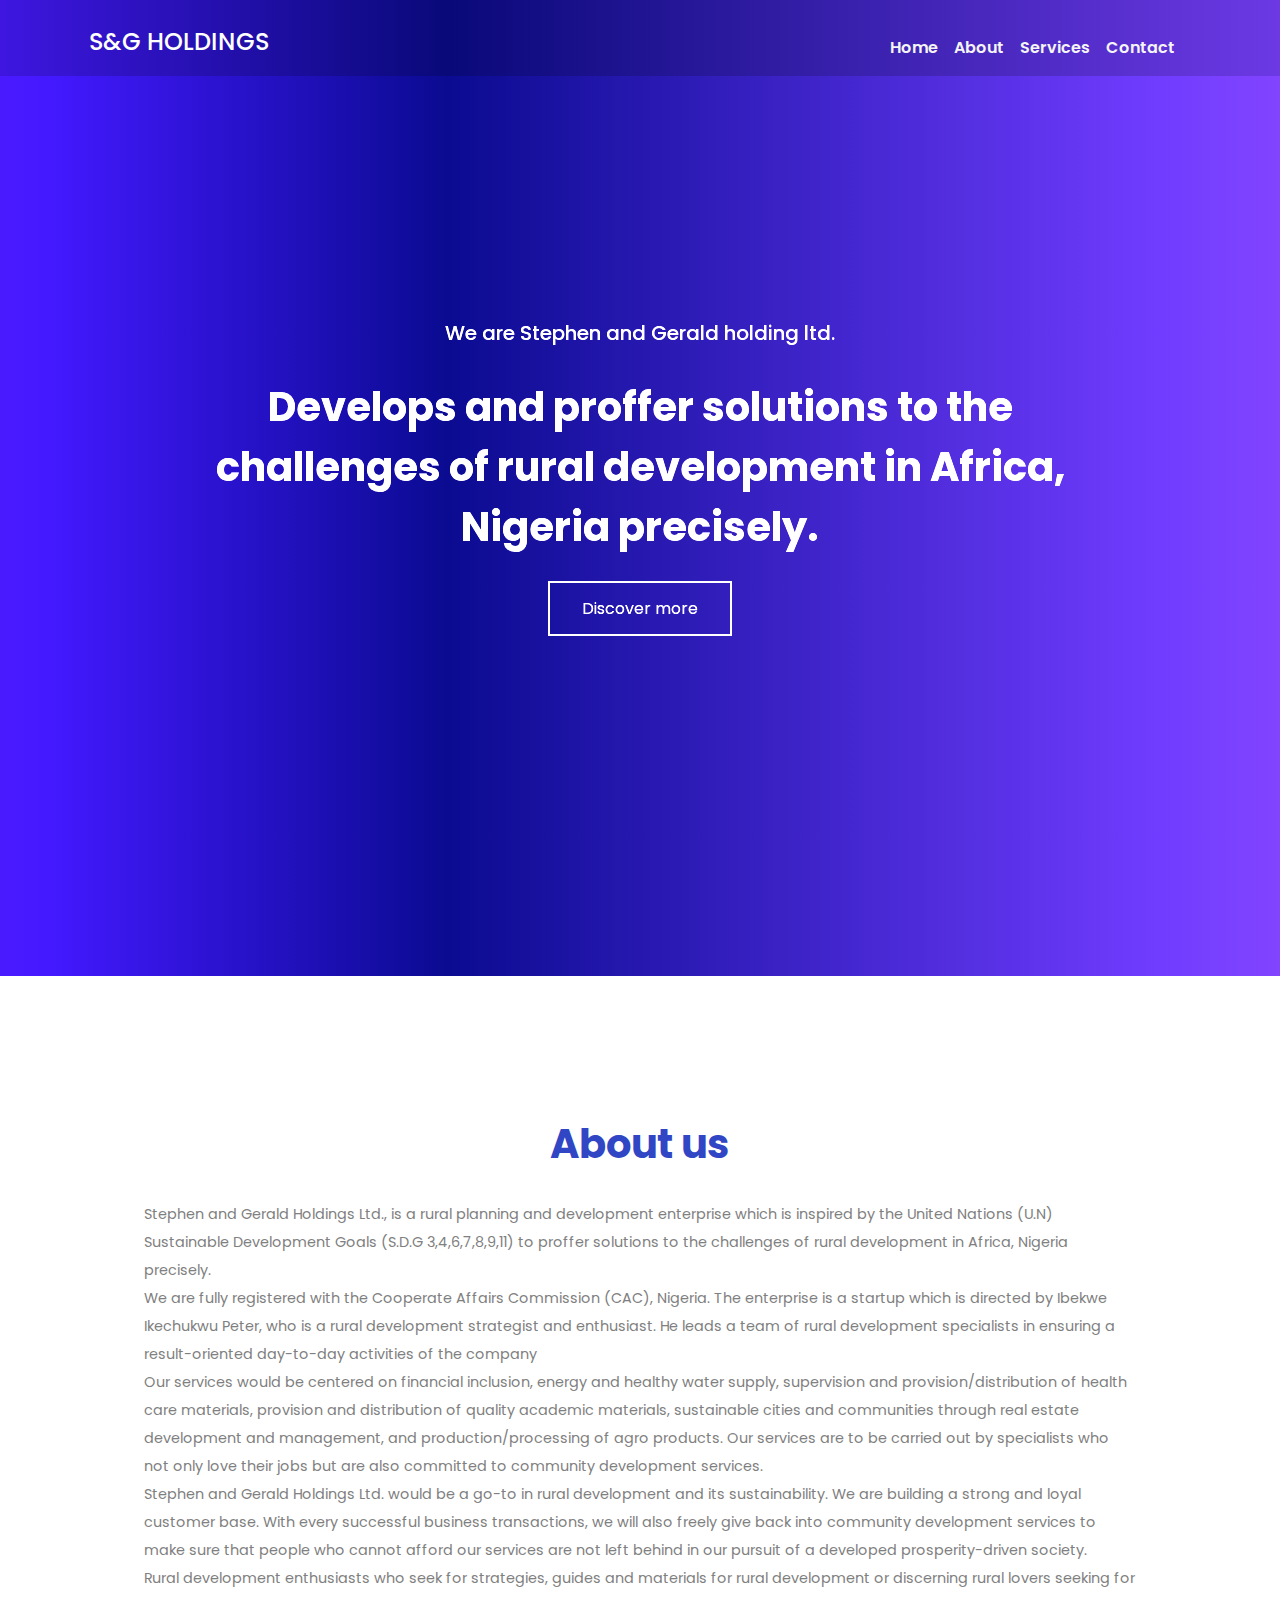
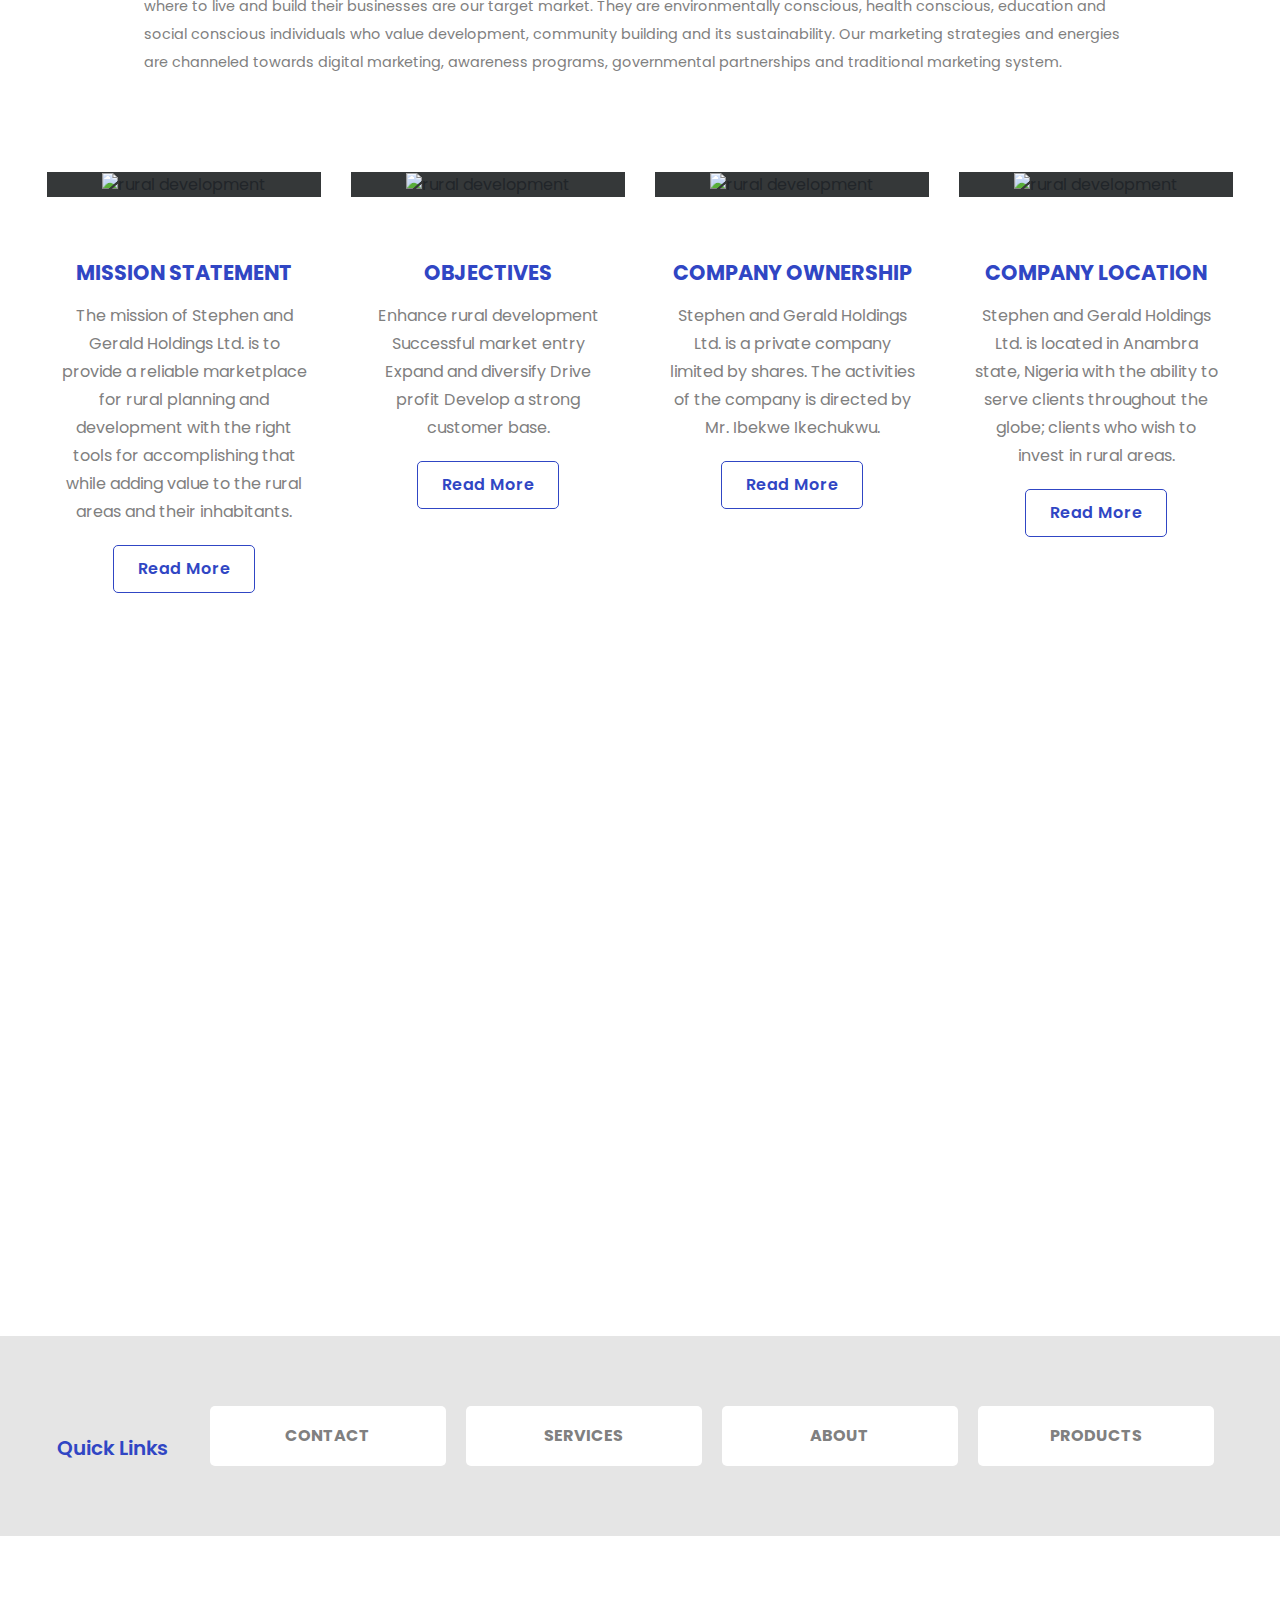
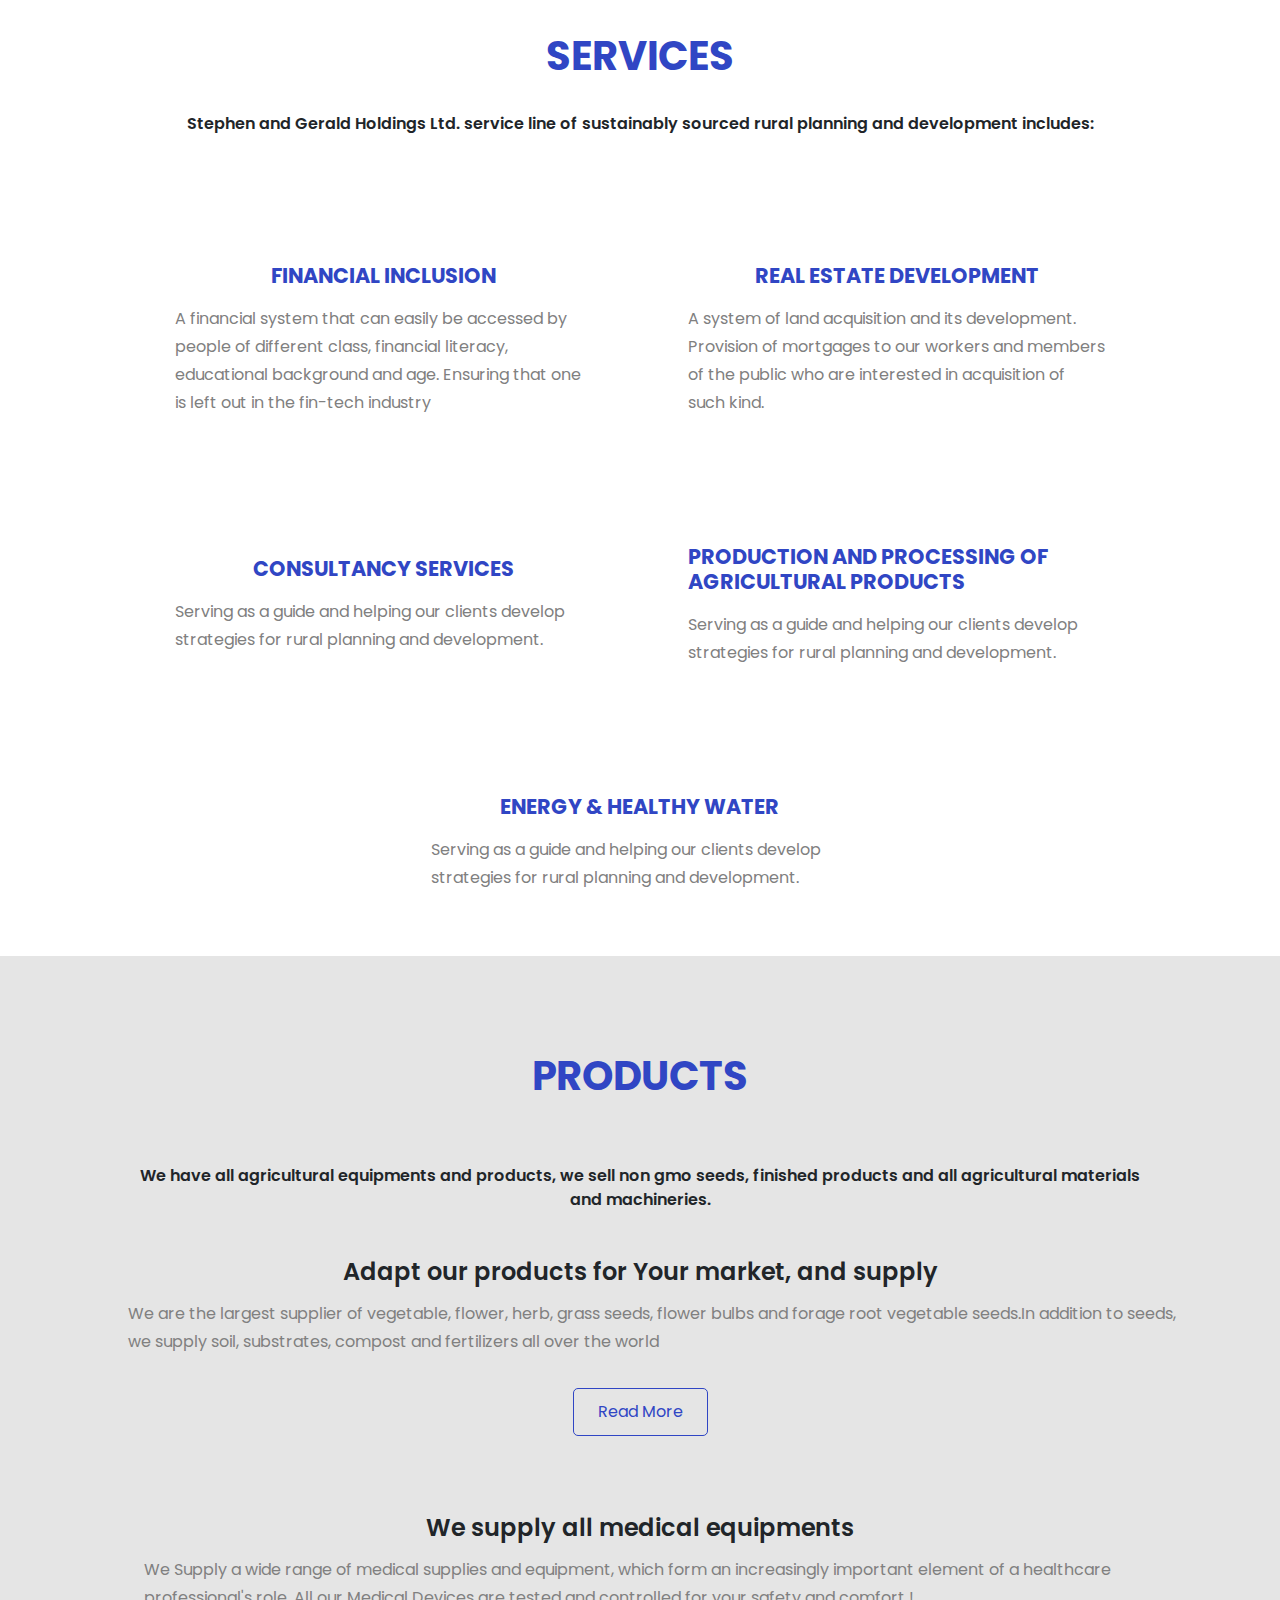
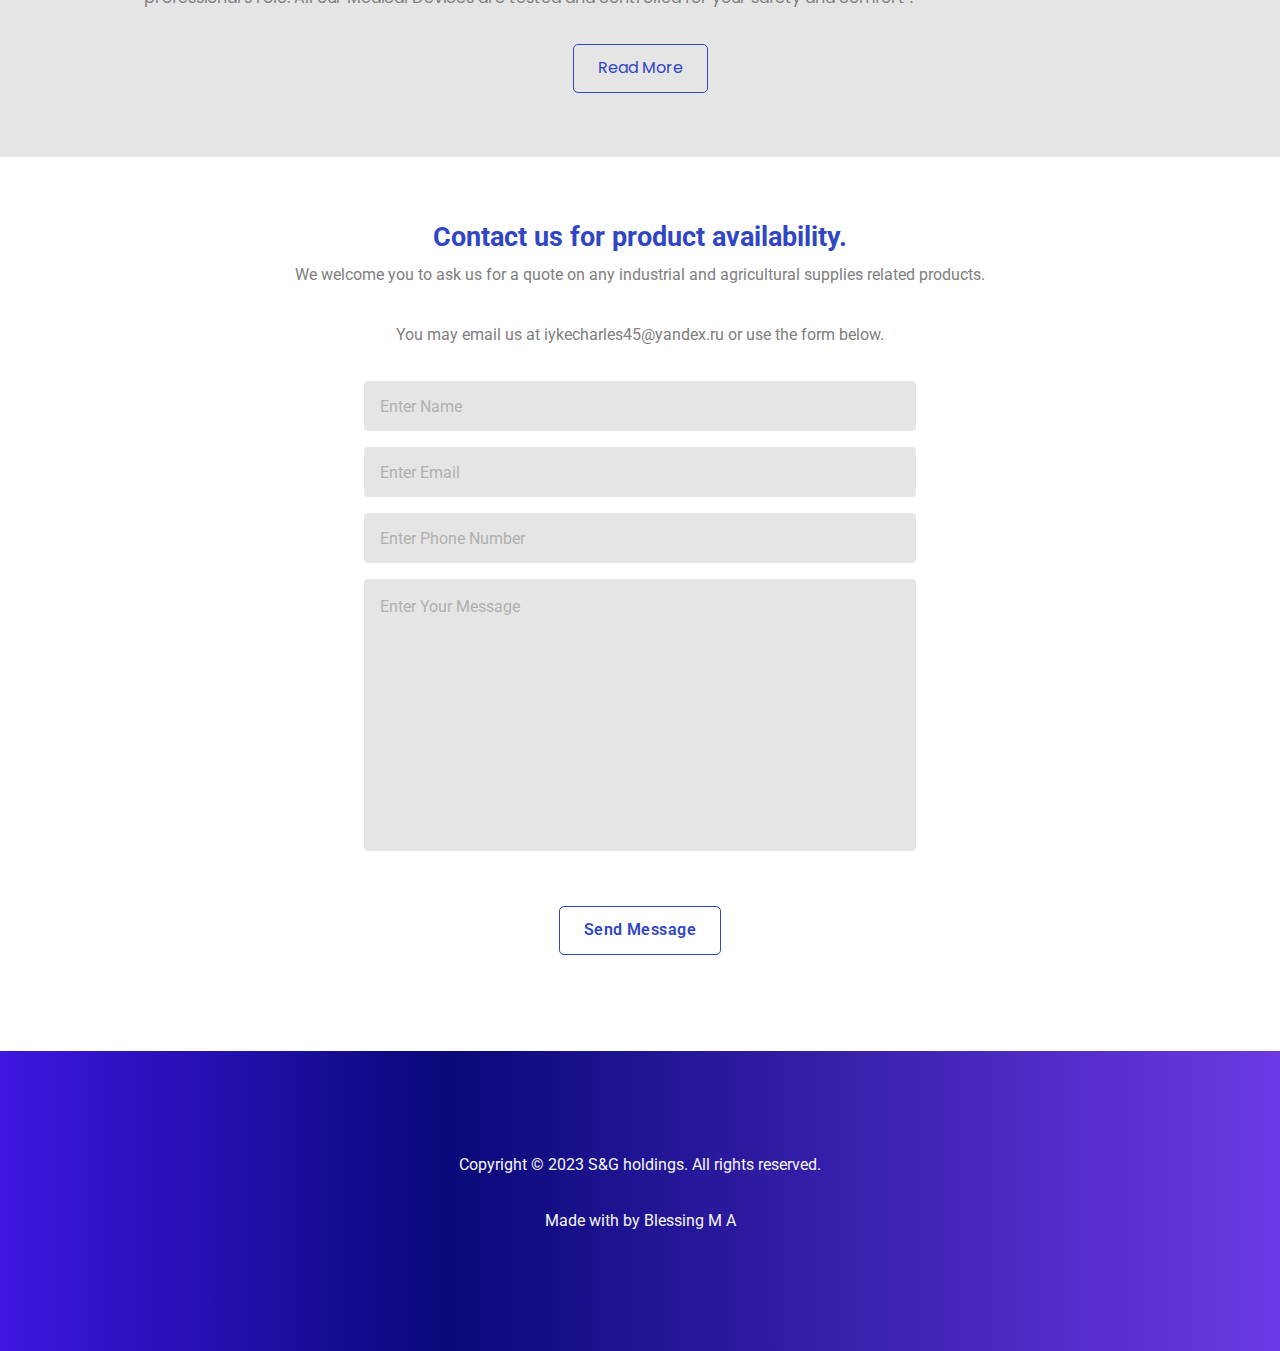
==== index.html @ 004194d7 "Initial commit" ====
<!DOCTYPE html>
<html lang="en">
<head>
    <meta charset="UTF-8">
    <meta name="viewport" content="width=device-width, initial-scale=1.0">
    <title>RONGCHUANG</title>
    <link rel="stylesheet" href="style.css">
    <link rel="preconnect" href="https://fonts.googleapis.com" />
  <link rel="preconnect" href="https://fonts.gstatic.com" crossorigin />
  <link
    href="https://fonts.googleapis.com/css2?family=Noto+Sans+Lao&family=Poppins:wght@100;200;400;600;700&family=Roboto:wght@100&family=Satisfy&display=swap"
    rel="stylesheet"
  />
    <link
    rel="stylesheet"
    href="https://cdnjs.cloudflare.com/ajax/libs/font-awesome/6.4.0/css/all.min.css"
    integrity="sha512-iecdLmaskl7CVkqkXNQ/ZH/XLlvWZOJyj7Yy7tcenmpD1ypASozpmT/E0iPtmFIB46ZmdtAc9eNBvH0H/ZpiBw=="
    crossorigin="anonymous"
    referrerpolicy="no-referrer"
  />
 
  <link rel="stylesheet" href="https://cdn.jsdelivr.net/npm/bootstrap@4.0.0/dist/css/bootstrap.min.css" integrity="sha384-Gn5384xqQ1aoWXA+058RXPxPg6fy4IWvTNh0E263XmFcJlSAwiGgFAW/dAiS6JXm" crossorigin="anonymous">
  
</head>
<body>
    <section>
    <header>
        <nav class="nav-section">
            <div class="bar-div">
                <i class="fa-solid fa-bars navbar-icon"></i>
              </div>
      
              <div class="links-container">
                <div class="close-icon">
                  <i class="fa-solid fa-xmark"></i>
                </div>
                <div class="logo-container">
                    <div class="logo"><h4>S&G HOLDINGS</h4></div>
                    <ul class="nav-info">
                      <li><a href="index.html">Home</a></li>
                      <li><a href="#about">About</a></li>
                      <li><a href="#services">Services</a></li>
                      <li><a href="#contact">Contact</a></li>
                    </ul>
  
                  </div>
              </div>
        </nav>
    </header>
    

   

    <main id="top">
        <!-- <section class="hero">
            <div class="slider-container">
                <div class="img-container">
                    <img src="https://images.pexels.com/photos/2041627/pexels-photo-2041627.jpeg?auto=compress&cs=tinysrgb&w=800" alt="" class="img">
                    <img src="https://images.pexels.com/photos/374598/pexels-photo-374598.jpeg?auto=compress&cs=tinysrgb&w=800" alt="" class="img">
                    <img src="https://images.pexels.com/photos/1181562/pexels-photo-1181562.jpeg?auto=compress&cs=tinysrgb&w=800" alt="" class="img">
                </div>
            </div> -->

        <!-- </section> -->

        

       

      <div class="hero">
        <div class="carousel-caption d-md-block test-caption">
            <h5 class="more-details-one">We are Stephen and Gerald holding ltd.</h5>
            <p class="more-details">Develops and proffer solutions to the challenges of rural development in Africa, Nigeria precisely.</p>
            <a href="#about" class="discover-btn">Discover more</a>
          </div>
        


        <div id="carouselExampleSlidesOnly" class="carousel slide " data-ride="carousel">
            <div class="carousel-inner">
              <div class="carousel-item  carousel-image bg-img-1  active">
                
                <!-- <img class="d-block w-100" src="https://images.pexels.com/photos/2041627/pexels-photo-2041627.jpeg?auto=compress&cs=tinysrgb&w=800" alt="First slide"> -->
              </div>
              <div class="carousel-item    carousel-image bg-img-2 ">
                
                <!-- <img class="d-block w-100" src="https://images.pexels.com/photos/374598/pexels-photo-374598.jpeg?auto=compress&cs=tinysrgb&w=800" alt="Second slide"> -->
              </div>
              <div class="carousel-item  carousel-image bg-img-3 ">
                
                <!-- <img class="d-block w-100" src="https://images.pexels.com/photos/1181562/pexels-photo-1181562.jpeg?auto=compress&cs=tinysrgb&w=800" alt="Third slide"> -->
              </div>
              <div class="carousel-item  carousel-image bg-img-4 ">
               
                <!-- <img class="d-block w-100" src="https://images.pexels.com/photos/1181562/pexels-photo-1181562.jpeg?auto=compress&cs=tinysrgb&w=800" alt="Third slide"> -->
              </div>
            </div>
          </div>

        </div>
        

        
         
    </main>
    <section id="about" class="about-section">
        <h3>About us</h3>
        <p>Stephen and Gerald Holdings Ltd., is a rural planning and development
            enterprise which is inspired by the United Nations (U.N) Sustainable
            Development Goals (S.D.G 3,4,6,7,8,9,11) to proffer solutions to the
            challenges of rural development in Africa, Nigeria precisely.
            </p>
            <p>We are fully registered with the Cooperate Affairs Commission (CAC), Nigeria.
                The enterprise is a startup which is directed by Ibekwe Ikechukwu Peter, who is
                a rural development strategist and enthusiast. He leads a team of rural
                development specialists in ensuring a result-oriented day-to-day activities of the
                company</p>
                <p>Our services would be centered on financial inclusion, energy and healthy water
                    supply, supervision and provision/distribution of health care materials, provision
                    and distribution of quality academic materials, sustainable cities and
                    communities through real estate development and management, and
                    production/processing of agro products. Our services are to be carried out by
                    specialists who not only love their jobs but are also committed to community
                    development services.
                    </p>
                    <p>Stephen and Gerald Holdings Ltd. would be a go-to in rural development and its
                        sustainability. We are building a strong and loyal customer base. With every
                        successful business transactions, we will also freely give back into community
                        development services to make sure that people who cannot afford our services
                        are not left behind in our pursuit of a developed prosperity-driven society.</p>
                    
                    <p>Rural development enthusiasts who seek for strategies, guides
                        and materials for rural development or discerning rural lovers
                        seeking for where to live and build their businesses are our target
                        market. They are environmentally conscious, health conscious,
                        education and social conscious individuals who value
                        development, community building and its sustainability. Our
                        marketing strategies and energies are channeled towards digital
                        marketing, awareness programs, governmental partnerships and
                        traditional marketing system.</p>

    </section>
    <section class="company-overview">
        <div class="view1">
           <div class="companyoview-img-div">
            <img src="https://images.pexels.com/photos/8084709/pexels-photo-8084709.jpeg?auto=compress&cs=tinysrgb&w=800" alt="rural development" class="view1-img">
           </div>
           <div class="companyoview-info-div">
            <h3>Mission Statement</h3>
            <p>The mission of Stephen
                and Gerald Holdings Ltd. is
                to provide a reliable
                marketplace for rural
                planning and development
                with the right tools for
                accomplishing that while
                adding value to the rural
                areas and their inhabitants.</p>
            <a href="" class="view1-btn">read more</a>
           </div>
        </div>
        <div class="view1">
            <div class="companyoview-img-div">
            <img src="https://images.pexels.com/photos/4552407/pexels-photo-4552407.jpeg?auto=compress&cs=tinysrgb&w=800" alt="rural development" class="view1-img">
           </div>

        <div class="companyoview-info-div">
            <h3>Objectives
            </h3>
            <p>Enhance rural
                development
             Successful market
                entry
            Expand and
                diversify
                Drive profit
                Develop a strong
                customer base.</p>
            <a href="" class="view1-btn">read more</a>
        </div>
    </div>
        <div class="view1">
            <div class="companyoview-img-div">
            <img src="https://images.pexels.com/photos/7873553/pexels-photo-7873553.jpeg?auto=compress&cs=tinysrgb&w=800" alt="rural development" class="view1-img">
        </div>
        
        <div class="companyoview-info-div">
            <h3>Company Ownership</h3>
            <p>Stephen and Gerald
                Holdings Ltd. is a
                private company
                limited by shares.
                The activities of the
                company is directed
                by Mr. Ibekwe
                Ikechukwu.</p>
            <a href="" class="view1-btn">read more</a>
        </div>
    </div>
        <div class="view1">
            <div class="companyoview-img-div">
            <img src="https://images.pexels.com/photos/9754753/pexels-photo-9754753.jpeg?auto=compress&cs=tinysrgb&w=800" alt="rural development" class="view1-img">
        </div>
        <div class="companyoview-info-div">
            <h3>Company Location</h3>
            <p>Stephen and Gerald
                Holdings Ltd. is
                located in Anambra
                state, Nigeria with
                the ability to serve
                clients throughout
                the globe; clients
                who wish to invest in
                rural areas.</p>
            <a href="" class="view1-btn">read more</a>
        </div>
        </div>
        
    </section>
    <section class="quicklink-link">
        <h5>quick links</h5>
        <div class="quicklinks-container">
            <div class="quick-div">
                <a href="#contact">contact</a>

            </div>
            <div class="quick-div">
                <a href="#services">services</a>

            </div>
            <div class="quick-div">
                <a href="#about">about</a>

            </div>
            <div class="quick-div">
                <a href="#product">products</a>

            </div>
            
           

        </div>

    </section>
    <section class="services" id="services">
        <h3>services</h3>
        <p class="service-desc">Stephen and Gerald Holdings Ltd. service line of sustainably sourced rural planning and development
            includes:</p>
            <div class="services-container">
                <div class="sercice-one">
                    <i class="fa-solid fa-coins service-img"></i>
                    <img src="" alt="">
                    <h4>Financial Inclusion</h4>
                    <p>A financial system that can easily be
                        accessed by people of different class,
                        financial literacy, educational
                        background and age. Ensuring that
                        one is left out in the fin-tech industry</p>
                </div>
                <div class="sercice-one">
                    <i class="fa-solid fa-house service-img"></i>
                    <img src="" alt="">
                    <h4>Real Estate Development</h4>
                    <p>A system of land acquisition and its
                        development. Provision of mortgages
                        to our workers and members of the
                        public who are interested in acquisition
                        of such kind.</p>
                </div>
                <div class="sercice-one">
                    <img src="" alt="">
                    <i class="fa-solid fa-people-group service-img"></i>
                    <h4>Consultancy Services</h4>
                    <p>Serving as a guide and helping our
                        clients develop strategies for rural
                        planning and development.</p>
                </div>
                <div class="sercice-one">
                    <img src="" alt="">
                    <i class="fa-solid fa-wheat-awn service-img"></i>
                    <h4 class="sercice-one-h4">Production and Processing of Agricultural products</h4>
                    <p>Serving as a guide and helping our
                        clients develop strategies for rural
                        planning and development.</p>
                        
                </div>
                <div class="sercice-one">
                    <img src="" alt="">
                    <i class="fa-solid fa-droplet service-img"></i>
                    
                    <h4>Energy & Healthy water</h4>
                    <p>Serving as a guide and helping our
                        clients develop strategies for rural
                        planning and development.</p>
                        
                </div>
            </div>

    </section>
    <section class="product" id="product">
        <h3>products</h3>
        <p class="product-desc">We have all agricultural equipments and products, we sell non gmo seeds, finished products and all agricultural materials and machineries.</p>
        <div class="product-info">
            <img src="https://images.pexels.com/photos/2733918/pexels-photo-2733918.jpeg?auto=compress&cs=tinysrgb&w=800" alt="">
            <div class="info-details">
                <h4>Adapt our products for Your market, and supply</h4>
            <p>We are the largest supplier of vegetable, flower, herb, grass seeds, flower bulbs and forage root vegetable seeds.In addition to seeds, we supply soil, substrates, compost and fertilizers all over the world</p>
            
            <a href="show-product.html" class="product-btn">read more</a>
            
            
            </div>
        </div>

        <div class="medical-container">
            <img src="https://images.pexels.com/photos/287237/pexels-photo-287237.jpeg?auto=compress&cs=tinysrgb&w=800" alt="" class="">

            <div class="medical-info">
                <h4>We supply all medical equipments</h4>
                <p >We Supply a wide range of medical supplies and equipment, which form an increasingly important element of a healthcare professional's role. All our Medical Devices are tested and controlled for your safety and comfort !</p>
              
                <a href="medical-product.html" class="medical-btn">read more</a>

            </div>
        </div>

    </section>

    <section id="contact">
        
        <div class="order-form" >
         <form action="">
             <h4> Contact us for product availability.</h4>
             <p>We welcome you to ask us for a quote on any industrial and agricultural supplies related products. 
             </p>
             <p>You may email us at iykecharles45@yandex.ru or use the form below.</p>
            <div class="name input">
             
             <input type="text" placeholder="enter name">
            </div>
            <div class="email input">
          
             <input type="email" placeholder="enter email">
            </div>
            <div class="phone input">
            
             <input type="number" placeholder="enter phone number">
            </div>
            <div class="comment input">
             
             <textarea name="messgae" id="textarea" cols="30" rows="10" placeholder="enter your message"></textarea>
            </div>
            <button class="contactform-btn">send message</button>
         </form>
 
     
        </div>
     </section>
     <section class="footer">
        <p class="Copyright">Copyright &copy; 2023 S&G holdings. All rights reserved.</p>
        <p>Made with <span><i class="fa-solid fa-heart heart"></i></span> by Blessing M A</p>
       
        <div class="footer-div">
            
            
            <a href="#top"><i class="fa-solid fa-circle-arrow-up arrow"></i></a>
        </div>

     </section>

    </section>
   

    <script src="https://code.jquery.com/jquery-3.2.1.slim.min.js" integrity="sha384-KJ3o2DKtIkvYIK3UENzmM7KCkRr/rE9/Qpg6aAZGJwFDMVNA/GpGFF93hXpG5KkN" crossorigin="anonymous"></script>
   
    <script src="https://cdn.jsdelivr.net/npm/bootstrap@4.0.0/dist/js/bootstrap.min.js" integrity="sha384-JZR6Spejh4U02d8jOt6vLEHfe/JQGiRRSQQxSfFWpi1MquVdAyjUar5+76PVCmYl" crossorigin="anonymous"></script>
    <script src="index.js"></script>

    
</body>
</html>
---- style.css ----
*{
    margin: 0;
    scroll-behavior: smooth;
}
body{
    font-family: Impact, Haettenschweiler, 'Arial Narrow Bold', sans-serif;
    font-family: 'Times New Roman', Times, serif;
    font-family:Poppins, sans-serif;
    color: rgb(62, 22, 224)
}
header{
    background-color: #353839	;
    background-color: #7C3030;
   
    background: linear-gradient(90deg, rgba(48, 10, 9) 0%, rgb(124, 48, 48) 35%, rgb(235, 68, 68) 100%);
    background: linear-gradient(90deg, rgb(62, 22, 224) 0%, rgba(9,9,121,1) 35%, rgb(45, 61, 210) 100%);
    background: linear-gradient(90deg, rgb(62, 22, 224) 0%, rgba(9,9,121,1) 35%, rgb(108, 57, 228) 100%);
    
  padding: 38px 25px;
  box-shadow: 2px 4px 4px rgba(0,0,0,.3);

  
    
    
  
 
  
    
    
}
.nav-section{
   
}

ul li{
    list-style-type: none;
    margin-bottom: 1rem;

  
}
ul:hover{
   

}
ul li a{
    color: whitesmoke;
    margin-bottom: 1rem;
    text-decoration: none;
    z-index: -1;
    text-decoration: none;
    

}
ul li a:hover{
   
    text-decoration: none;
    

}

ul li:hover {
   
    text-decoration: none;
   
    
}
.links-container {
    position: fixed;
    top: -100%;
    color: #fff;
    padding: 5rem 0;
    font-weight: 600;
    font-size: 32px;
    line-height: 44px;
    text-transform: capitalize;
    font-family: poppins, sans-serif;
    transition: all 0.7s ease-out;
   

  }
  
  .links-container.active {
    height: 100vh;
    top: 0;
    left: 0;
    width: 100vw;
    overflow: hidden;
    display: block;
    z-index: 1;
    background: linear-gradient(90deg, rgb(62, 22, 224) 0%, rgba(9,9,121,1) 35%, rgb(108, 57, 228) 100%);

  
   
  }
  .close-icon {
    position: absolute;
    top: 3%;
    right: 10%;
  }
  .bar-div{
    color: rgb(218, 204, 204);
    font-size: 1.5rem;
  }
/* end of nav section styling */


  /* beginning of hero section styling */

  /* .hero {
    position: relative;
    padding: 0 1rem 5rem;
    background-color: #d3d3d3;
    background-color: #7C3030;
    background: rgb(2,0,36);
background: linear-gradient(90deg, rgba(124, 48, 48) 0%, rgb(48, 10, 9) 35%, rgb(170, 87, 87) 100%);
background: linear-gradient(90deg, rgba(48, 10, 9) 0%, rgb(124, 48, 48) 35%, rgb(235, 68, 68) 100%);
filter: brightness(120%);

    

    height: 600px;
  } */
  
  /* .hero::before {
    content: '';
    position: absolute;
    top: 0;
    right: 0;
    bottom: 0;
    left: 0;
    background: url('https://images.pexels.com/photos/2041627/pexels-photo-2041627.jpeg?auto=compress&cs=tinysrgb&w=800') no-repeat;
    background-size: cover;
    opacity: 0.2;
    filter: brightness(120%);
  } */

  .hero {
    position: relative;
    background: linear-gradient(90deg, rgba(48, 10, 9) 0%, rgb(124, 48, 48) 35%, rgb(235, 68, 68) 100%);
    background: linear-gradient(90deg, rgba(124, 48, 48) 0%, rgba(9,9,121,1) 35%, rgba(0,212,255,1) 100%);
filter: brightness(120%);
background: linear-gradient(90deg, rgb(62, 22, 224) 0%, rgba(9,9,121,1) 35%, rgb(57, 74, 228) 100%);
background: linear-gradient(90deg, rgb(62, 22, 224) 0%, rgba(9,9,121,1) 35%, rgb(108, 57, 228) 100%);
   
  }

  .hero::before{
    content: '';
    position: absolute;
    top: 0;
    right: 0;
    bottom: 0;
    left: 0;

  }


  .slider-container{
    width: 100%;
    height: 50%;
    height: 600px;
  }
  .img{
    max-width: 100%;
    height: 600px;
  }
  .img-container{
    display: flex;
    /* transform: translateX(-400px); */
   
   
    
  }
  .bg-img-1 {
    background-image: url('https://images.pexels.com/photos/730547/pexels-photo-730547.jpeg?auto=compress&cs=tinysrgb&w=800');
  }
  .bg-img-2 {
    background-image: url('https://images.pexels.com/photos/1396122/pexels-photo-1396122.jpeg?auto=compress&cs=tinysrgb&w=800');
  }
  .bg-img-3 {
     background-image: url('https://images.pexels.com/photos/4427618/pexels-photo-4427618.jpeg?auto=compress&cs=tinysrgb&w=800'); 
  }
  .bg-img-4 {
    background-image: url('https://images.pexels.com/photos/2255801/pexels-photo-2255801.jpeg?auto=compress&cs=tinysrgb&w=800');
  }
  .carousel-image{
    height: 100vh;
    background-repeat: no-repeat;
    background-size: cover;
    background-position: center;
    opacity: 0.2;
   
  
            
  }
  .test-caption{
    text-align: center;
    font-family:Poppins, sans-serif;
  }
  .carousel-caption{
    text-align:center;
    color: whitesmoke;
    
    top:10%;
   
    
  }
  .more-details{
    font-weight: bold;
    font-size: 2rem;
    margin-bottom: 2.5rem;
   
   
  }
  .more-details-one{
    margin-bottom: 2rem;
   
  }
  .discover-btn{
    color: white;
    border: 2px solid white;
    padding: 0.9rem 2rem;
    text-decoration: none;
    margin-top: 2rem;
    background: transparent;
  }
  .discover-btn:hover{
    background-color: whitesmoke;
    text-decoration: none;
    color: #7C3030;
    color: rgb(62, 22, 224);
    transition: all 0.7s ease-in-out;

  }
 
  /* end of hero section styling */

  /* beginning of about section styling */
  .about-section{
    color: grey;
    
   margin: 0 3rem;
   font-family:Poppins, sans-serif;
 
  }
  .about-section h3{
    text-align: center;
    color: #7C3030;
    color: rgb(48, 70, 196);
    margin-top: 6rem;
    font-weight: bold;
    font-size: 2.5rem;
    margin-bottom: 2rem;
   
    
   

  }
  .about-section p{
    line-height: 24px;
    line-height: 28px;
    font-size: 0.9rem;
    
    

  }
  /* beginning of company overview  section styling */
  .company-overview{
    display: flex;
    flex-direction: column;
    justify-content: center;
    align-items: center;
    margin-top: 4rem;
    font-family:Poppins, sans-serif;
   
    
   

  }
  .view1{
    display: flex;
    flex-direction: column;
    justify-content: center;
    align-items: center;
    text-align: center;
   
    margin-bottom: 4rem;

  }
  .companyoview-img-div{
    
    width: 100%;
  }
  .view1 h3{
    text-transform: uppercase;
    color: #7C3030;
    color: rgb(48, 70, 196);
    margin-top: 2rem;
    margin-bottom: 1rem;
    font-weight: 700;
    font-size: 1.3rem;

  }
  .view1 p{
    margin: 0 1.7rem;
    color: grey;
    line-height: 28px;
    margin-bottom: 2rem;

  }
  .view1-img{
width: 90%;
    height: auto;

    
  }
  .view1-img:hover{
    transform: scale(1.1);
    transition: all 0.5s ease-in-out;
    opacity: 0.7;
  }
  .view1-img:not(:hover){
    transition: all 0.5s ease-in-out;

  }

  .view1-btn {
    background: transparent;
    border: 1px solid rgb(48, 70, 196);
    color: rgb(48, 70, 196);
    margin-bottom: 4rem;
    padding: 0.7rem 1.5rem;
    border-radius: 5px;
    text-decoration: none;
    transition: all 0.5s ease-in-out;
    text-transform: capitalize;
    margin-top: 2rem;
    margin-bottom: 2rem;
    font-weight: 600;
    letter-spacing: 0.03em;
    
  }
  .view1-btn:hover{
    text-decoration: none;
    color: whitesmoke;
    background-color:rgb(48, 70, 196) ;
    

  }
  /* end of company overview  section styling */

  /* beginning of quick overview  section styling */
  .quicklink-link{
   
    background-color: #e5e5e5 ;
    text-align: center;
    
    height: 500px;
    display: flex;
    flex-direction: column;
    align-items: center;
    justify-content: center;
    font-family:Poppins, sans-serif;
    
   
    
  }
  .quicklinks-container{
    display: flex;
    flex-direction: column;
    justify-content: center;
    align-items: center;
   
    width: 100%;
   
    height: 80%;

    

  }
  .quicklink-link h5{
   
    color: #7C3030;
    color: rgb(48, 70, 196);
    text-transform: capitalize;
    margin-top: 2rem;
    font-weight: 600;
  }
  .quick-div{
  width: 90%;
  height:60px;
  text-align: center;
  display: flex;
  align-items: center;
  justify-content: center;
  margin: 1rem 0;
  border-radius: 5px;
  text-transform: uppercase;  
  background-color: #fff;
  }
  .quick-div:hover{
    background-color:rgb(48, 70, 196);
    transition: all 0.4s ease-in-out;
    color: whitesmoke;
    cursor: pointer;

  }
  .quick-div a{
    color: grey;
    font-weight: 700;

  }
  .quick-div a:hover{
    text-decoration: none;

    
    transition: all 0.4s ease-in-out;
    color: whitesmoke;
  }
  /* end of quick overview  section styling */

  /* beginning  of service  section styling */
  .services{
    display: flex;
    flex-direction: column;
    align-items: center;
    font-family:Poppins, sans-serif;
    justify-content: center;
    
    
  }
  .services h3{
    
    color: rgb(48, 70, 196);
    text-transform: uppercase;
    font-size: 1.8rem;
    font-weight: bold;
    margin-top: 6rem;
    font-weight: bold;
    font-size: 2.5rem;
    margin-bottom: 2rem;
  }
  .service-desc{
    text-align: center;
    margin: 0 1rem;
    font-weight: 600;
    line-height: 24px;
    margin-bottom: 4rem;
   

  }
  .services-container{
    display: flex;
    flex-direction: column;
    justify-content: center;
    align-items: center;
   
  }
  .sercice-one{
   
    display: flex;
    flex-direction: column;
    justify-content: center;
    align-items: center;
  }
  .sercice-one h4{
    color: rgb(48, 70, 196);
    margin-top: 2rem;
    margin-bottom: 1rem;
    font-weight: 700;
    font-size: 1.3rem;
    text-transform: uppercase;
  }
  .sercice-one-h4{
   
    margin-left: 1rem;
    margin-right: 1rem;

  }
  
  .sercice-one p{
    margin: 0 1rem;
    color: grey;
    line-height: 28px;
    margin-bottom: 2rem;

  }
  .service-img{
    font-size: 3rem;
    color: linear-gradient(90deg, rgb(62, 22, 224) 0%, 35%, rgb(108, 57, 228) 100%);
    color:  rgb(108, 57, 228);
    background: linear-gradient(
        to bottom, rgb(108, 57, 228),rgb(108, 57, 228),
        rgba(9,9,121,1), rgba(9,9,121,1));
    -webkit-text-fill-color: transparent;
    -webkit-background-clip: text;
    
  }




  /* end of service  section styling */
  /* beginning of product  section styling */
  .product{
    display: flex;
    flex-direction: column;
    align-items: center;
    justify-content: center;
    font-family:Poppins, sans-serif;
    background-color: #e5e5e5 ;

   
    

  }
  .product img{
    max-width: 90%;
    margin: 0 auto;
    
  }
  .product h3{
    
    color: rgb(48, 70, 196);
    text-transform: uppercase;
    font-size: 1.8rem;
    font-weight: bold;
    margin-top: 6rem;
    font-weight: bold;
    font-size: 2.5rem;
    margin-bottom: 2rem;
  }
  .product-desc{
    text-align: center;
    margin: 0 1rem;
    font-weight: 600;
    line-height: 24px;
    margin-bottom: 4rem;

  }
  .product-info{
    display: flex;
    flex-direction: column;
    justify-content: center;
    align-items: center;
  }
  .info-details{
    display: flex;
    flex-direction: column;
    justify-content: center;
    align-items: center;

  }
  .info-details h4{
    text-align: center;
    margin: 0 1rem;
    font-weight: 600;
    line-height: 24px;
    margin-bottom: 4rem;
    margin: 1rem 0;

  }
  .info-details p{
    margin: 0rem 1rem;
    color: grey;
    line-height: 28px;
    margin-bottom: 2rem;
   

  }
  .product-btn {
    background: transparent;
    border: 1px solid rgb(48, 70, 196);
    color: rgb(48, 70, 196);
    margin-bottom: 4rem;
    padding: 0.7rem 1.5rem;
    border-radius: 5px;
    text-decoration: none;
    transition: all 0.5s ease-in-out;
    text-transform: capitalize;
    
  }
  .product-btn:hover{
    text-decoration: none;
    color: whitesmoke;
    background-color:rgb(48, 70, 196) ;
    

  }
 
  .more-product{
    display: flex;
    flex-direction: column;
    justify-content: center;
    
    color: #150707;
   margin: 2rem 1rem;
    font-family:Poppins, sans-serif;
    
  }
  .more-product h4{
    color: #150707;
    letter-spacing: 0.03em;
    font-size: 1.8rem;
    margin-bottom: 1em;
  }
  .more-product p{
    margin-bottom: 1rem;
    line-height: 24px;
    color: #5d5b5b;
    font-family:Poppins, sans-serif;
  }
  .img-container-product{
    display: flex;
    flex-direction: column;
    justify-content: center;
    align-items: center;
  }

  .product-img{
    max-width: 90%;

  }
  .product-li{
    list-style-type: none;
    color: #5d5b5b;

  }

  .product-li li::before{
    content: "\2022";
    color: rgb(48, 70, 196);
    font-weight: bold;
    display: inline-block; 
    width: 1em;
    margin-left: -1em;

  }

  .medical-info h4{
    text-align: center;
    margin: 0 1rem;
    font-weight: 600;
    line-height: 24px;
    margin-bottom: 4rem;
    margin: 1rem 0;

  }
  .medical-info p{
    margin: 0rem 1rem;
    color: grey;
    line-height: 28px;
    margin-bottom: 2rem;
   

  }
  .medical-container{
    display: flex;
    flex-direction: column;
    justify-content: center;
    align-items: center;
  }
  .medical-info{
    display: flex;
    flex-direction: column;
    justify-content: center;
    align-items: center;

  }
  .medical-btn {
    background: transparent;
    border: 1px solid rgb(48, 70, 196);
    color: rgb(48, 70, 196);
    margin-bottom: 4rem;
    padding: 0.7rem 1.5rem;
    border-radius: 5px;
    text-decoration: none;
    transition: all 0.5s ease-in-out;
    text-transform: capitalize;  
  }
  /* end of product  section styling */
  /* beginning  of medical page  section styling */
  .medical-html{
    display: flex;
    flex-direction: column;
    align-items: center;
    justify-content: center;
    font-family:Poppins, sans-serif;
    text-align: center;
    font-family:Poppins, sans-serif;
    margin-top: 4rem;

  }
  .medical-divs{
    display: flex;
    flex-wrap: wrap;
    justify-content: center;
    align-items: center;
   
    

  }

  .medical-img {
    width: 80%;
    margin: auto;
  }  
  .equipment-one {
    display: flex;
   flex-direction: column;
    justify-content: center;
    align-items: center;

    flex: 0 0 calc(56.66% - 40px);
	
}
.med-imgwrap{
    position: relative;
}
.lap{
    position: absolute;
    right: 3%;
    background-color: rgb(48, 70, 196);
    top: 25%;
    width: 45%;
    height: 50%;
    color: whitesmoke;
    border-radius: 5px;
    padding: 0.7rem;
    font-size: 1.5rem;
    text-transform: capitalize;
    text-align: center;
    display: flex;
    align-items: center;
    justify-content: center;
   
}
.medical-html h4{
    text-transform: capitalize;
    margin-top: 4rem;
   font-weight: bold;
   margin-bottom: 2rem;
}
.equipment-one h6{
    margin-top: 1rem;
    margin-bottom: 2rem;
    font-size: 15px;
    text-transform: capitalize;
}
.order-btn {
    background: transparent;
    border: 1px solid rgb(48, 70, 196);
    color: rgb(48, 70, 196);
    margin-bottom: 4rem;
    padding: 0.7rem 1.5rem;
    border-radius: 5px;
    text-decoration: none;
    transition: all 0.5s ease-in-out;
    text-transform: capitalize;
    margin-bottom: 2rem;
    font-weight: 600;
    letter-spacing: 0.03em;
    
  }
  .order-btn:hover{
    text-decoration: none;
    color: whitesmoke;
    background-color:rgb(48, 70, 196) ;
    

  }
 
  /* end  of medical page  section styling */
  .logo{
    display: none;

  }
  
  /* beginning  of medical page contact section styling */
  #contact{
    display: flex;
    justify-content: center;
    align-items: center;
    text-align: center;
    margin: 4rem 1rem;
  }
  .order-form p{
    line-height: 24px;
    color: grey;
    line-height: 28px;
    margin-bottom: 2rem;

  }
  input{
    border: 2px solid gray;
    border-radius: 4px;
    margin-bottom: 2rem;
    width: 80%;
    height: 50px;
    padding: 1rem;
    background-color: #e5e5e5 ;
    border: none;
    
  }
  input::placeholder{
    text-transform: capitalize;
    color: #b1b0b0;
    font-size: 1rem;
  }
  label{
    font-weight: bolder;
  }
  .input{
    margin: 1rem 0;

  }
  #textarea{
    border-radius: 4px;
    width: 80%;
    padding: 1rem;
    background-color: #e5e5e5 ;
    border: none;
    resize: none; 

  }
  #textarea::placeholder{
    text-transform: capitalize;
    color: #b1b0b0;
    font-size: 1rem;

  }
  .contactform-btn{
    background: transparent;
    border: 1px solid rgb(48, 70, 196);
    color: rgb(48, 70, 196);
    margin-bottom: 4rem;
    padding: 0.7rem 1.5rem;
    border-radius: 5px;
    text-decoration: none;
    transition: all 0.5s ease-in-out;
    text-transform: capitalize;
    margin-top: 2rem;
    margin-bottom: 2rem;
    font-weight: 600;
    letter-spacing: 0.03em;
  }
  .contactform-btn:hover{
    background-color: rgb(48, 70, 196);
    color: whitesmoke;

  }

  /* end  of medical page contact section styling */
  /* beginning  of footer section styling */
  .footer{
    background: linear-gradient(90deg, rgb(62, 22, 224) 0%, rgba(9,9,121,1) 35%, rgb(108, 57, 228) 100%);
    color: whitesmoke;
    height: 300px;
    display: flex;
    justify-content: center;
    align-items: center;
    text-align: center;
    flex-direction: column;
    position: relative;
  
    
  }
  .Copyright{
    margin: 0 2rem;
    margin-bottom: 2rem ;
  }
  .footer-div{
  position: absolute;
  bottom: 10%;
  right: 10%;
  }
  .footer-div a{
    color: whitesmoke;
    
  }
  
.arrow{
    font-size: 2rem;
}
 /* beginning of second nav  of  section styling */

 
  


 .backhome{
    background-color: #e5e5e5;
    height: 50px;
    
    
}
.house{
    color: rgb(172, 170, 170);
    margin-right: 0rem;
    padding: 1rem;
}
.a-first{
    
}
.backhome a{
    color: #545353;
    text-transform: capitalize;
    text-decoration: none;
    font-weight: bold;
}
  /* end of second nav section styling */
  .backhome a:hover{
    text-decoration: none;
    
}
  /* end  of footer section styling */

  
  @media only screen and (min-width: 768px) {
    .equipment-one {
        display: flex;
       flex-direction: column;
        justify-content: center;
        align-items: center;
    
        flex: 0 0 calc(16.66% - 20px);
        
    }
    .logo{
        display: block;
    
      }
    ul li a{
        color: whitesmoke;
    
    }
    
    ul li a:hover{
        color: #344563;
       
    }
    .links-container {
        position: relative;
        height: 0;
        left: 0;
        padding: 0;
      }
    
      .links-container.active {
        height: 0;
        top: 0;
        left: 0;
        width: 0;
      }
    
      .bar-div {
        display: none;
      }
    
      .close-icon {
        display: none;
      }
    
      .nav-info {
        display: flex;
        color: #344563;
        font-family: Poppins, sans-serif;
      }
    
      .nav-info li {
        list-style-type: none;
        margin-right: 1rem;
        font-size: 1rem;
        line-height: 20px;
        text-transform: capitalize;
      }
    
      .nav-info li a {
        font-weight: 500px;
       
        text-decoration: none;
        transition: all 0.5s ease-in-out;
      }
      .logo-container{
        display: flex;
        justify-content: space-between;
        margin: 0 4rem;
      }
      .logo{
        font-size: 1.5rem;
        margin-top: -10px;
      }

      /* beginning of hero section styling */
      .carousel-caption{
      
        
        top:25%;
       
        
      }
      .more-details{
        font-weight: bold;
        font-size: 2.5rem;
      

       
      }

      /* end of hero section styling */


        /* beginning of about section styling */
  .about-section {
    margin:   9rem 0;
    margin-top: 9rem;
    margin-bottom: 0rem;
   
 
  }
  .about-section p{
    margin:  0 9rem;
    font-size: 0.9rem;
   
 
  }
  .company-overview{
 display: grid;
 grid-template-columns: 1fr 1fr 1fr 1fr;
 margin: 0 2rem;
   
    
   

  }
  .view1{
    display: flex;
    flex-direction: column;
    justify-content: start;
    
    align-items: center;
    text-align: center;
  
    height: 1100px;
    margin-top: 6rem;
   




   

  }

  .companyoview-img-div{
    width: 90%;
    background-color: #353839;
    
   
    
  }
  .view1-img{
    width: 100%;
    height: auto;
  }
  .companyoview-info-div{
    
    height: 50%;
    margin-top: 2rem;
  }
  .view1-btn{
    margin-top: 3rem;
  }
  .companyoview-info-div p{
    margin-bottom: 2rem;

  }
  /* end of about section styling */
  /* beginning of quick link section styling */
 
  .quicklink-link{
   
    background-color: #e5e5e5;
    text-align: center;
    height: 200px;
    display: flex;
    flex-direction: row;
    align-items: center;
    justify-content: center;
    font-family:Poppins, sans-serif;
   
    
   
    
  }

  .quicklinks-container{
    display: flex;
    flex-direction: row;
    justify-content: center;
    align-items: center;
   
    width: 80%;
   
   
    height: 80%;
    margin-left: 2rem;
  

    

  }
  .quick-div{
    margin: 0 10px;

  }
  /* end of quick link section styling */

   /* beginning of service  section styling */

  .services-container{
    display: flex;
    flex-wrap: wrap;
    justify-content: center;
    align-items: center;
    flex-direction: row;
  
    
    
    
  }
  .sercice-one{
    display: flex;
   flex-direction: column;
    justify-content: center;
    align-items: center;
    flex: 0 0 calc(36.66% - 20px);
    margin: 2rem;
    
  }
  
   /* end of service  section styling */

  /* beginning of order contact section styling */
  .order-form h4{
    color: rgb(48, 70, 196);
    font-weight: bold;
    font-size: 1.7rem;
  }
  /* end of order contact section styling */

  /* beginning og medical.hml page styling */
 
  .medical-divs{
    display: flex;
    flex-wrap: wrap;
    justify-content: center;
    align-items: center;
    flex-direction: column;
   
    

  }
  .allmedical-product-div{
    display: flex;
    flex-wrap: wrap;
    justify-content: center;
    align-items: center;
    flex-direction: row;

  }
  .equipment-one {
    display: flex;
   flex-direction: column;
    justify-content: center;
    align-items: center;

    flex: 0 0 calc(16.66% - 10px);
	
}
  /* end of medical.html section styling */
  /* beginning of second nav  of  section styling */

 
  


.backhome{
    background-color: #e5e5e5;
    height: 50px;
    
}
.house{
    color: rgb(172, 170, 170);
    margin-right: 0rem;
    padding: 1rem;
}
.a-first{
    margin-left: 5rem;
}
.backhome a{
    color: #545353;
    text-transform: capitalize;
    text-decoration: none;
    font-weight: bold;
}


  /* end of second nav section styling */
  }

  @media only screen and (min-width: 1024px) {
    
      /* beginning of product  section styling */
      
  .product{
    display: flex;
    flex-direction: column;
    align-items: center;
    font-family:Poppins, sans-serif;
   
    

  }
  .product img{
    max-width: 50%;
    margin: 0 auto;
    
  }
  .product h3{
    
    color: rgb(48, 70, 196);
    text-transform: uppercase;
    font-size: 1.8rem;
    font-weight: bold;
    margin-top: 6rem;
    font-weight: bold;
    font-size: 2.5rem;
    margin-bottom: 2rem;
  }
  .product-info{
    display: flex;
    flex-direction: row;
    justify-content: center;
    align-items: center;
    margin: 0 4rem;
  }
  .medical-container{
    display: flex;
    flex-direction: row-reverse;
    justify-content: center;
    align-items: center;
    margin: 0 4rem;

  }
  .info-details{
    display: flex;
    flex-direction: column;
    justify-content: center;
    align-items: center;

  }
  .info-details h4{
    text-align: center;
    margin: 0 1rem;
    font-weight: 600;
    line-height: 24px;
    margin-bottom: 4rem;
    margin: 1rem 0;

  }
  .info-details p{
    margin: 0rem 1rem;
    color: grey;
    line-height: 28px;
    margin-bottom: 2rem;
    margin-right: 2rem;
    margin-left: 4rem;
    font-size: 1rem;
   

  }
  .medical-info p{
    margin-right: 4rem;
    margin-left: 5rem;
    font-size: 1rem;

  }
  .product-desc{
    margin: 2rem 8rem;
  }


  .more-product{
    color: #150707;
    margin: 4rem 6rem;
    font-family:Poppins, sans-serif;
    
  }
  .more-product h4{
    color: #150707;
    letter-spacing: 0.03em;
   
    font-size: 1.8rem;
    margin-bottom: 1em;
  }
  .more-product p{
    margin-bottom: 1rem;
    line-height: 24px;
    color: #5d5b5b;
    font-family:Poppins, sans-serif;
  }
  .img-container-product{
    display: flex;
    flex-direction: row;
    justify-content: center;
    align-items: center;
  }



  .product-img{
    max-width: 30%;

  }
  .product-li{
    list-style-type: none;
    color: #5d5b5b;

  }

  .product-li li::before{
    content: "\2022";
    color: rgb(48, 70, 196);
    font-weight: bold;
    display: inline-block; 
    width: 1em;
    margin-left: -1em;
    

  }
 
  /* end of product  section styling */
    

  }
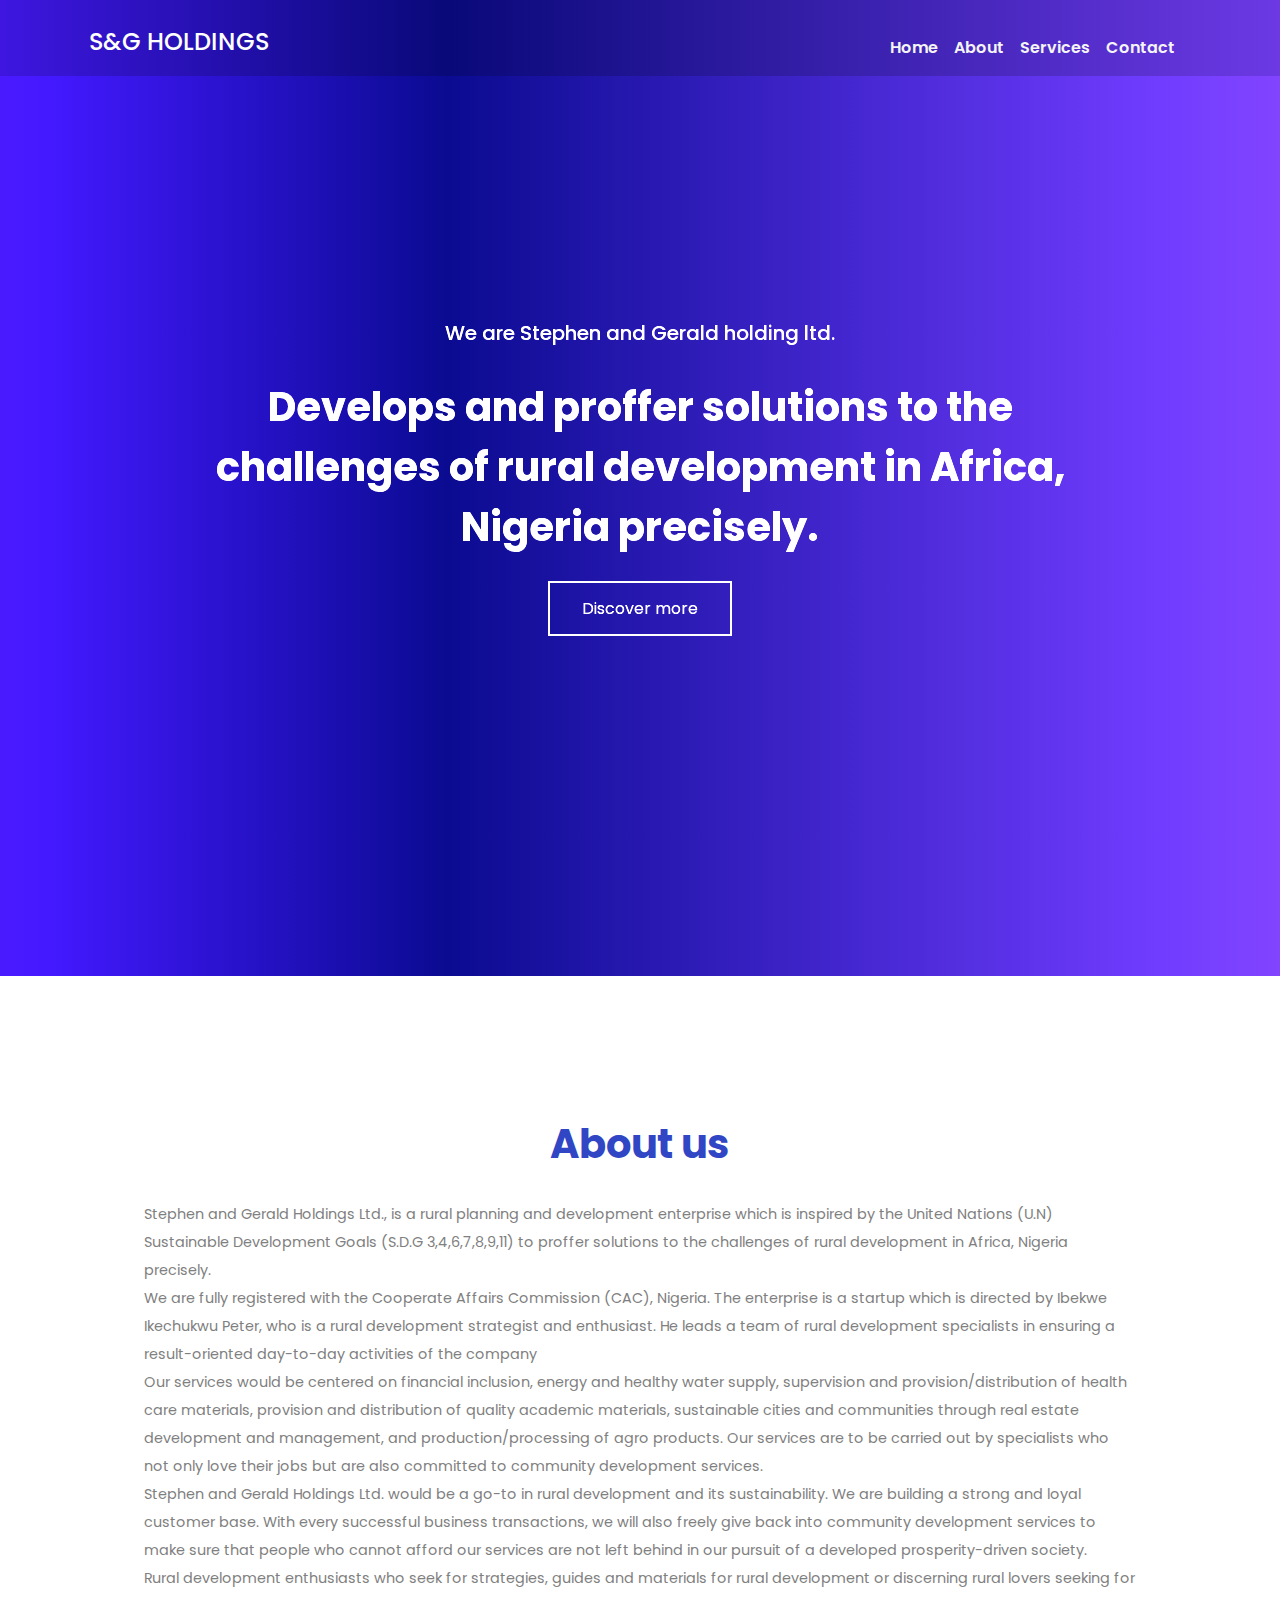
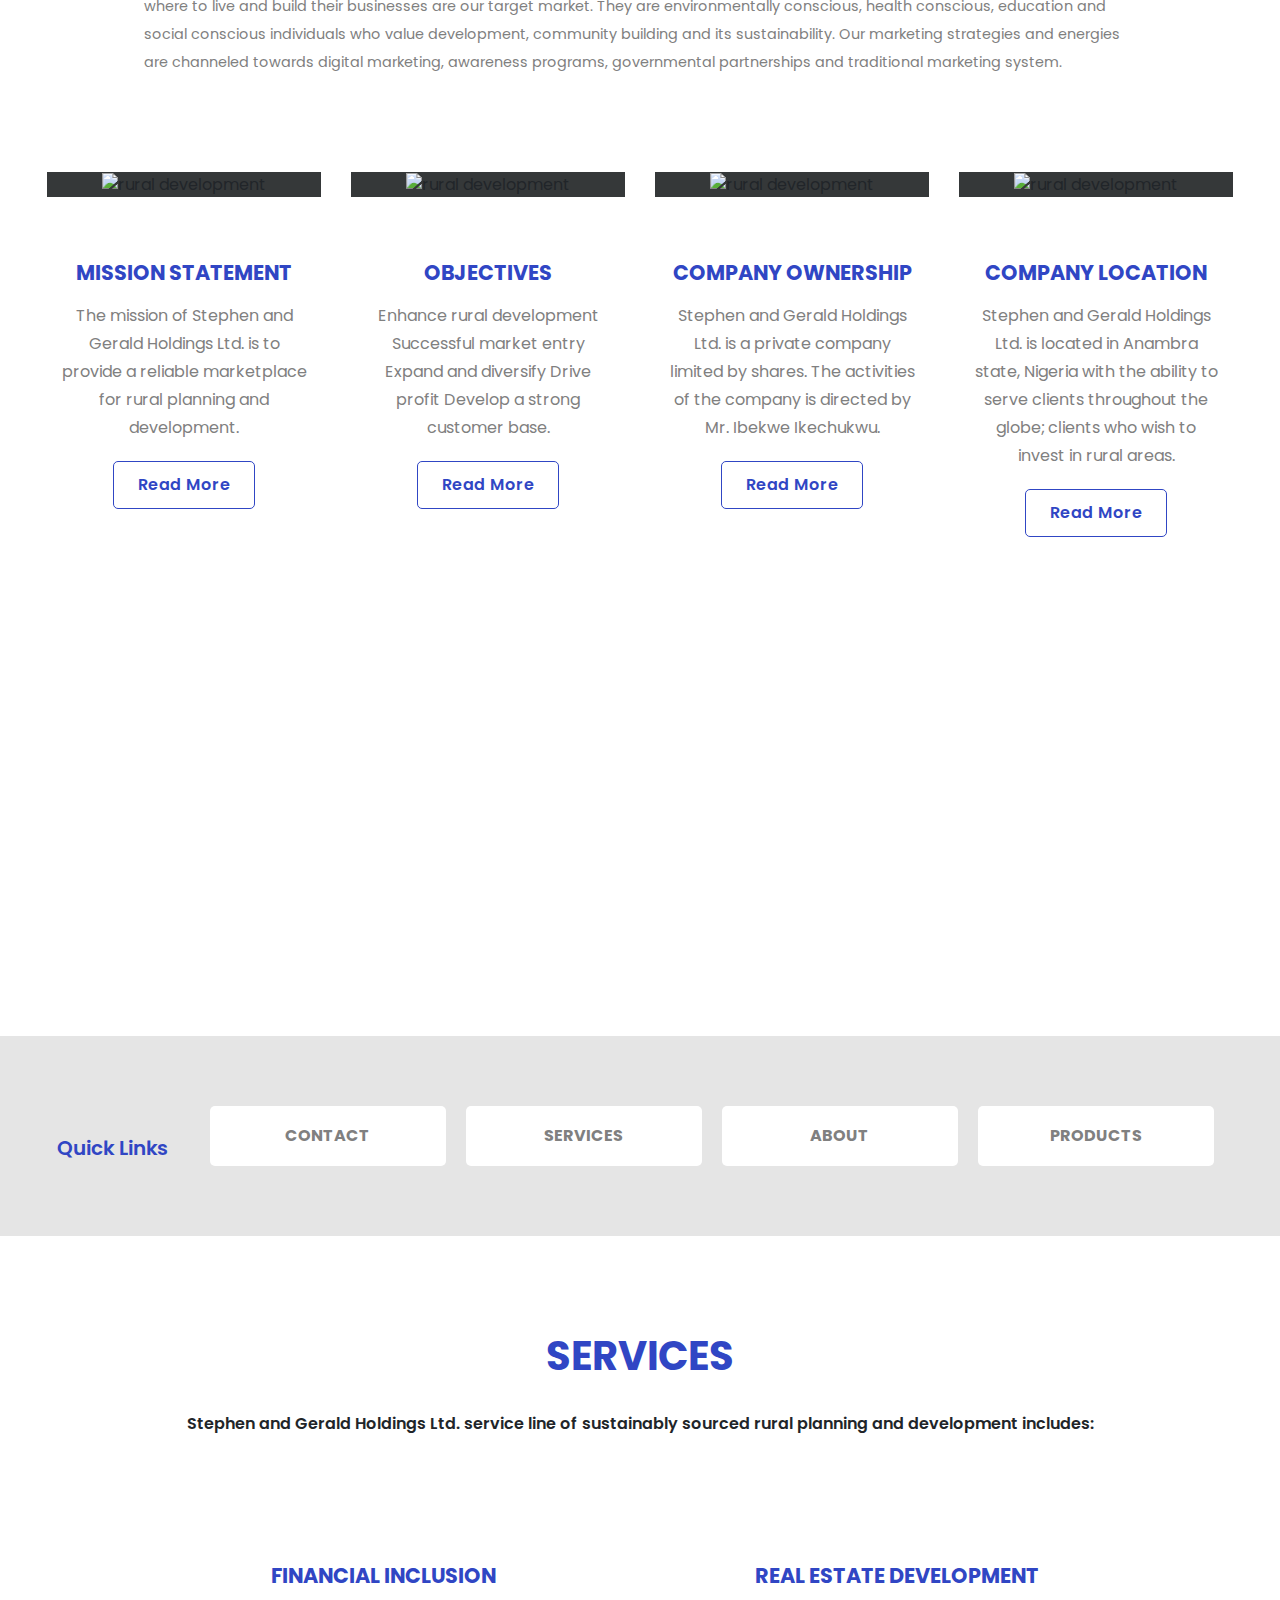
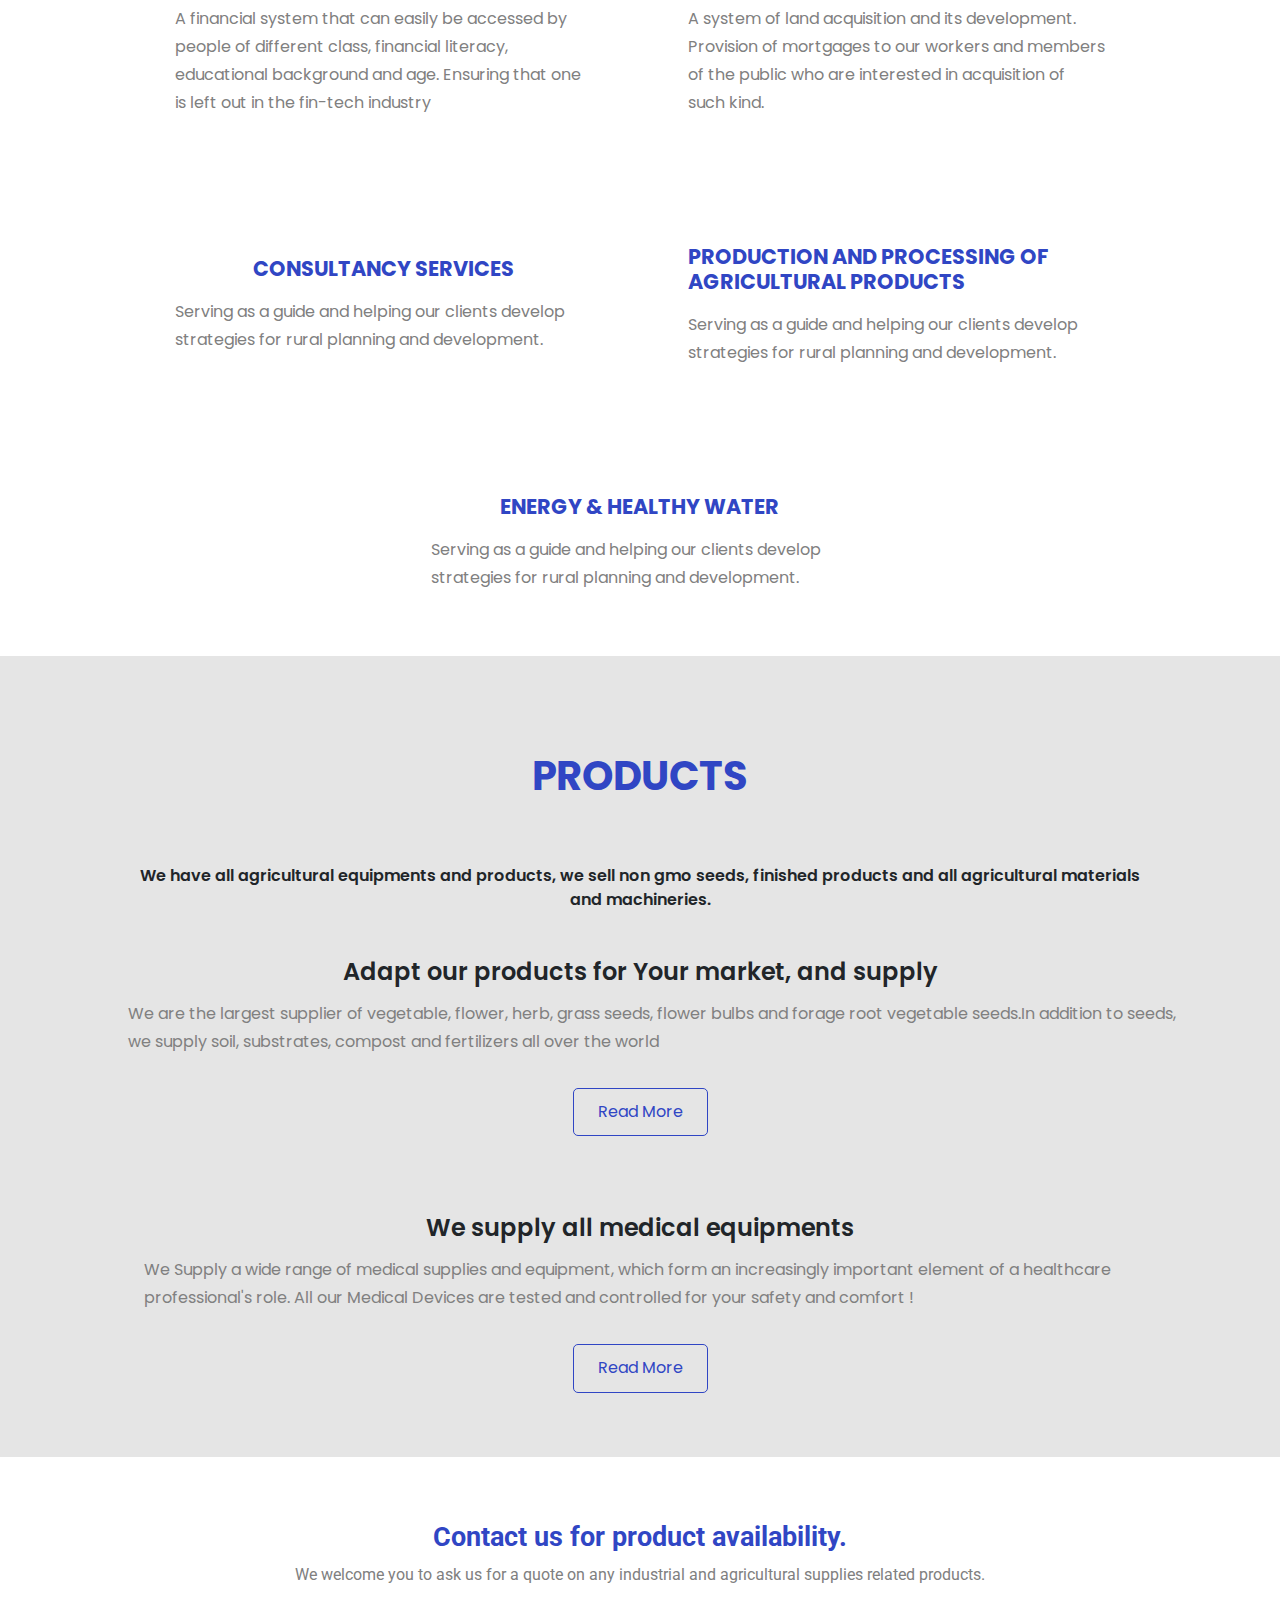
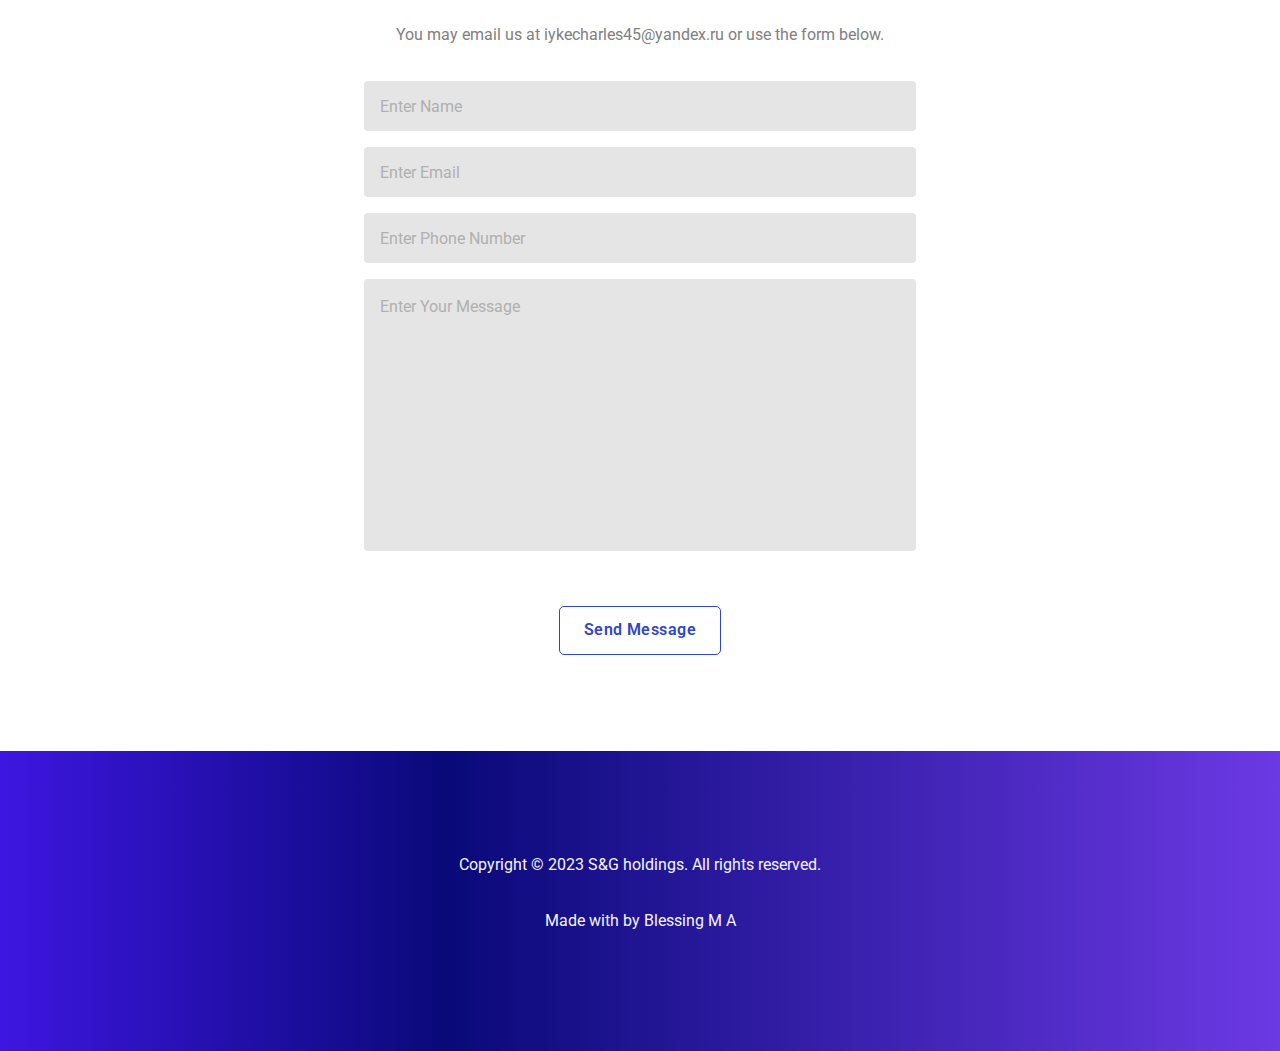
==== commit 2e7a5518: "change index.html" ====
--- a/index.html
+++ b/index.html
@@ -151,11 +151,7 @@
                 and Gerald Holdings Ltd. is
                 to provide a reliable
                 marketplace for rural
-                planning and development
-                with the right tools for
-                accomplishing that while
-                adding value to the rural
-                areas and their inhabitants.</p>
+                planning and development.</p>
             <a href="" class="view1-btn">read more</a>
            </div>
         </div>
--- a/style.css
+++ b/style.css
@@ -1210,6 +1210,24 @@
   }
 
   @media only screen and (min-width: 1024px) {
+    .view1{
+        display: flex;
+        flex-direction: column;
+        justify-content: start;
+        
+        align-items: center;
+        text-align: center;
+      
+        height: 800px;
+        margin-top: 6rem;
+       
+    
+    
+    
+    
+       
+    
+      }
     
       /* beginning of product  section styling */
       
@@ -1217,7 +1235,7 @@
     display: flex;
     flex-direction: column;
     align-items: center;
-    font-family:Poppins, sans-serif;
+    font-family:'Poppins', sans-serif;
    
     
 
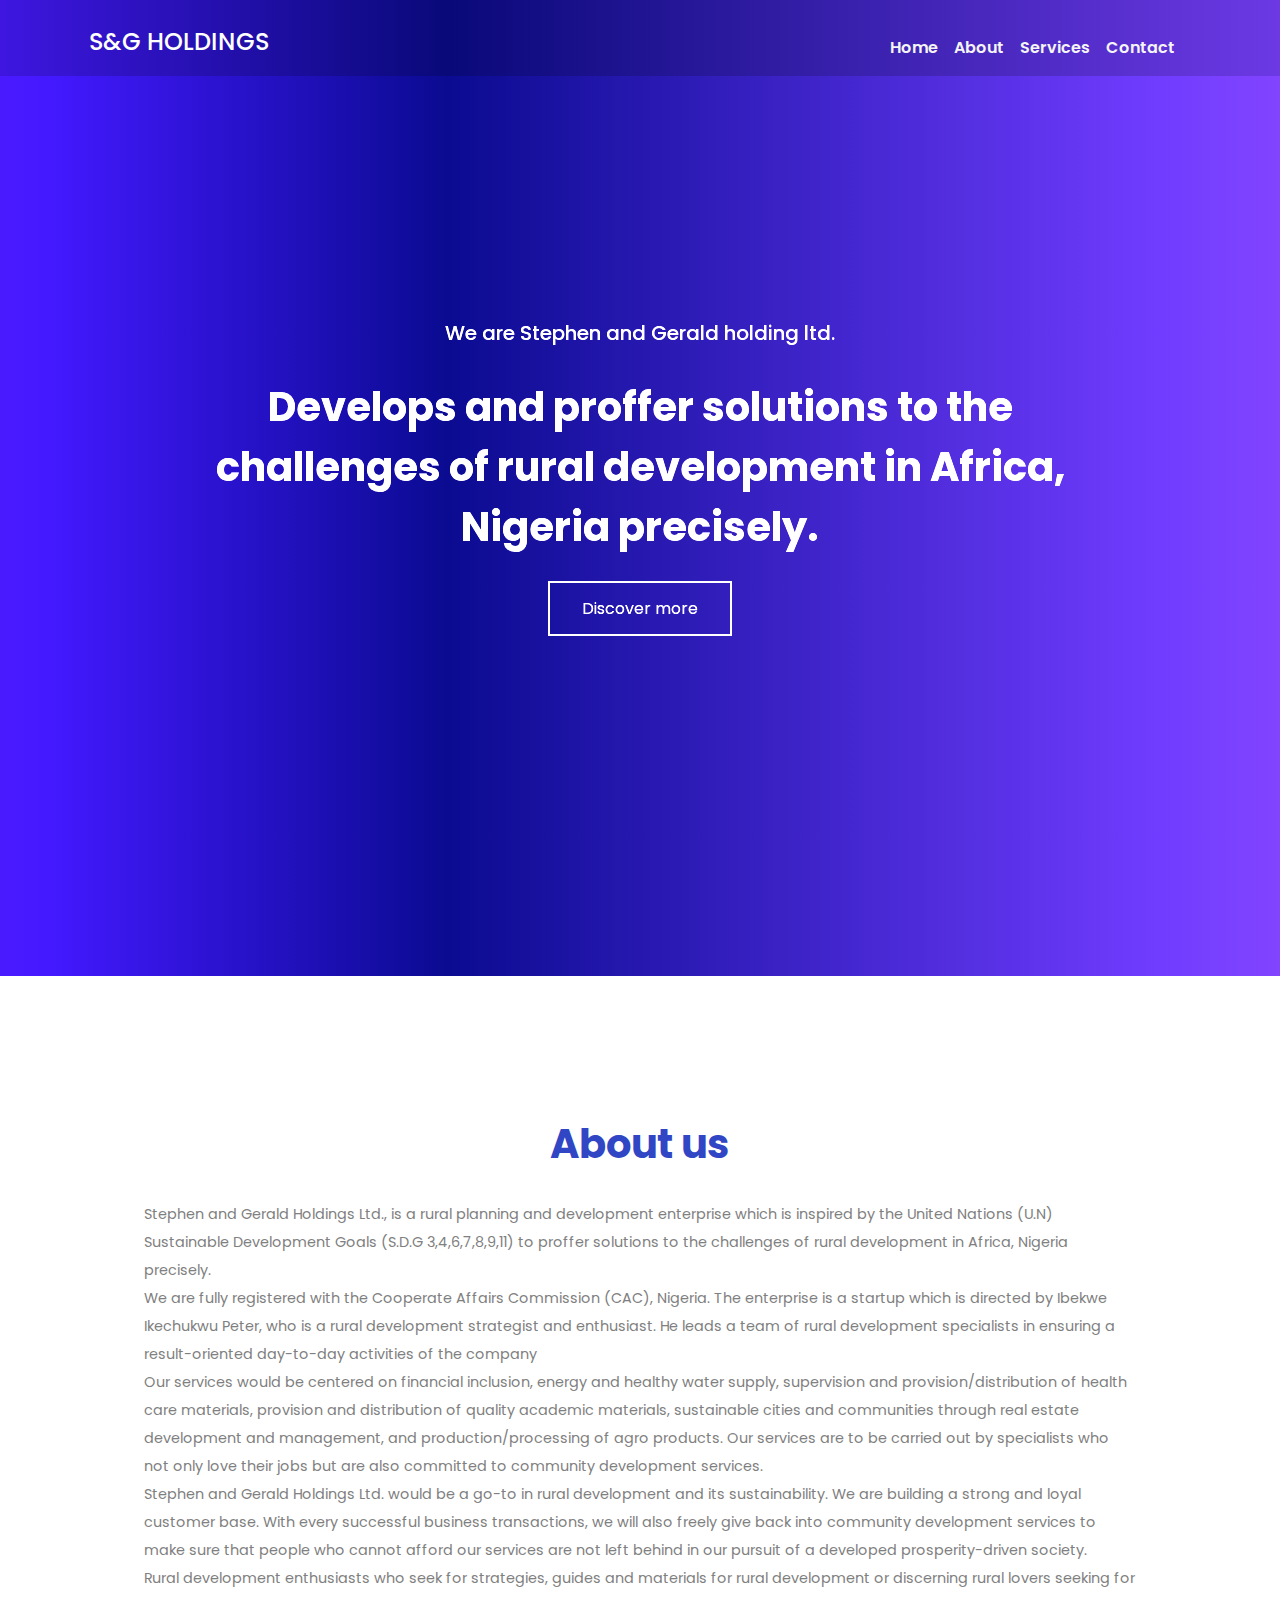
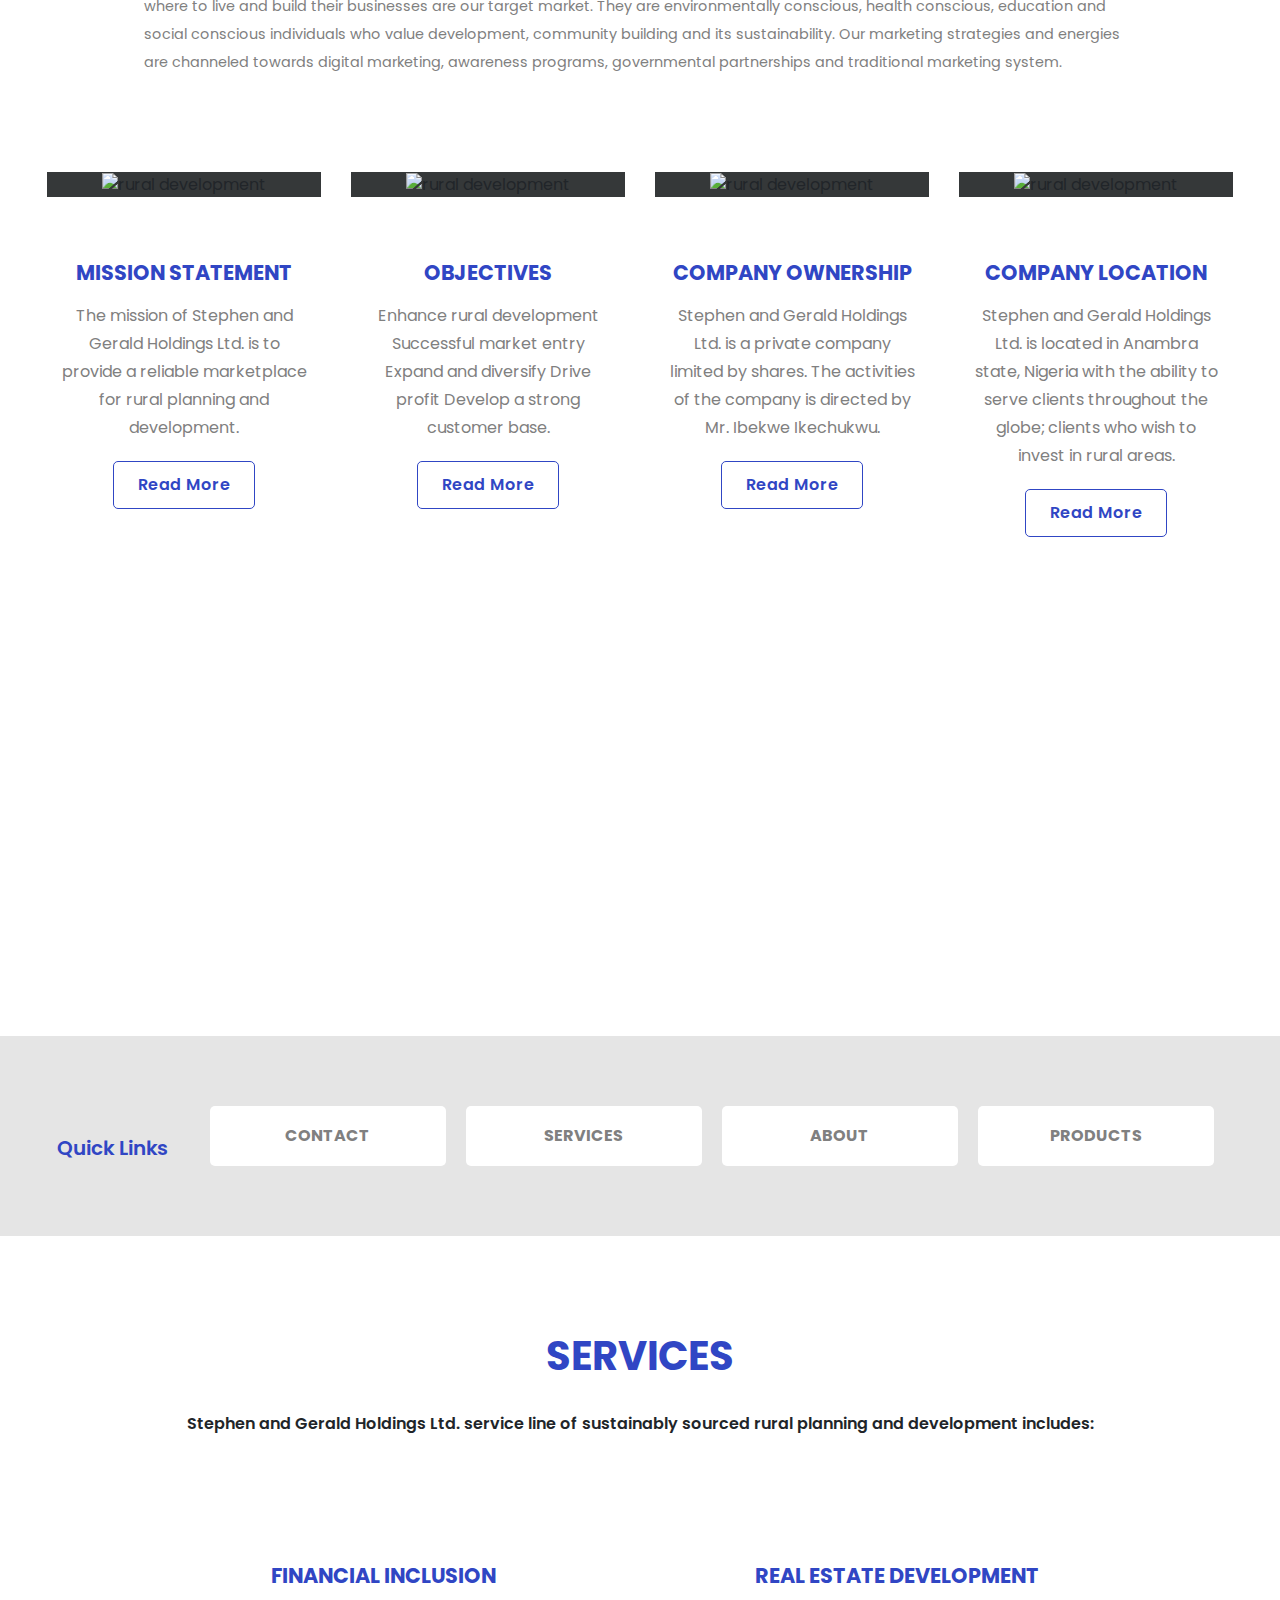
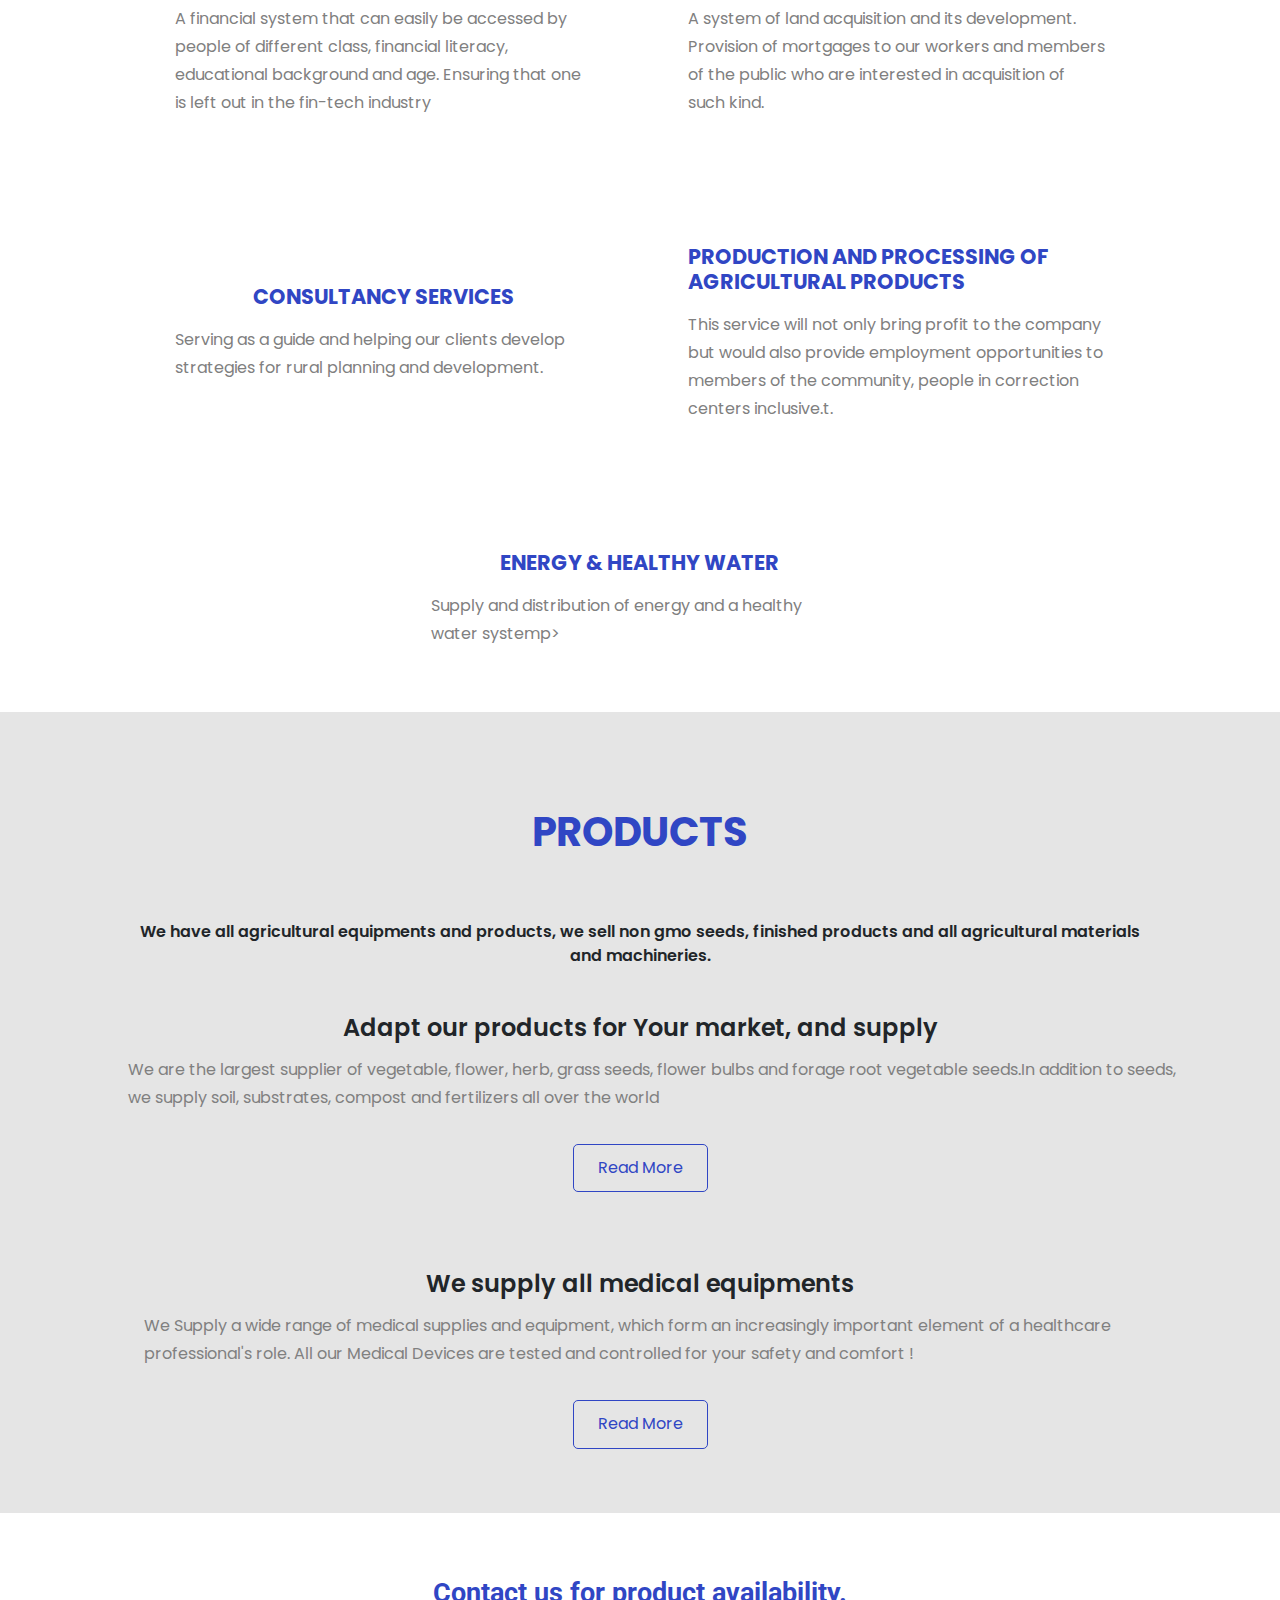
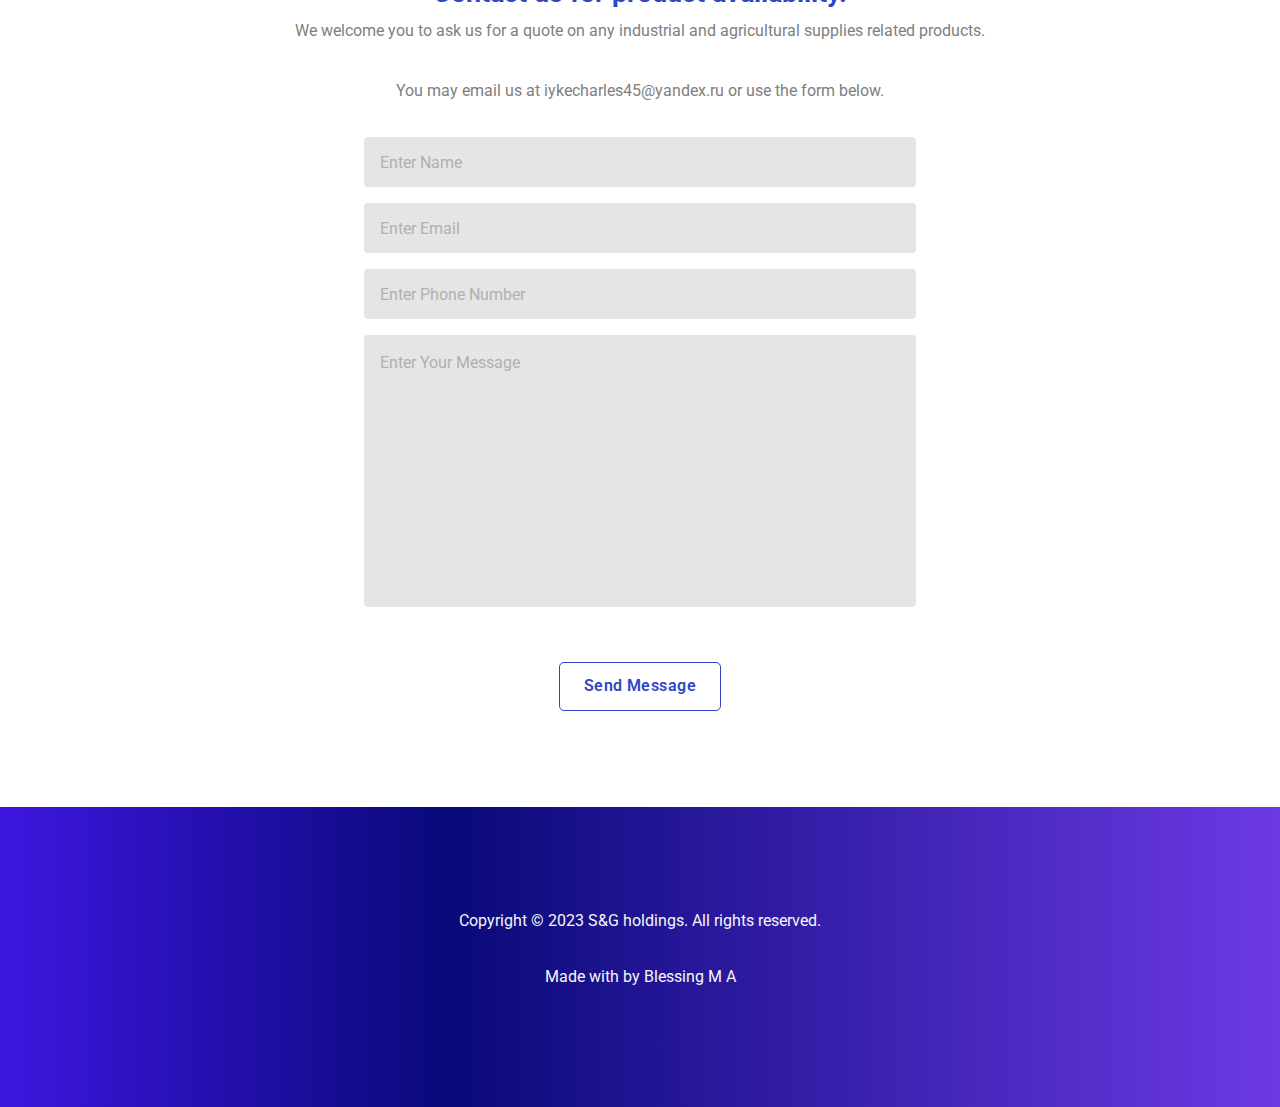
==== commit 6a2a8241: "Change duplicated file" ====
--- a/index.html
+++ b/index.html
@@ -275,9 +275,10 @@
                     <img src="" alt="">
                     <i class="fa-solid fa-wheat-awn service-img"></i>
                     <h4 class="sercice-one-h4">Production and Processing of Agricultural products</h4>
-                    <p>Serving as a guide and helping our
-                        clients develop strategies for rural
-                        planning and development.</p>
+                    <p>This service will not only bring profit to the
+                        company but would also provide employment
+                        opportunities to members of the community,
+                        people in correction centers inclusive.t.</p>
                         
                 </div>
                 <div class="sercice-one">
@@ -285,9 +286,8 @@
                     <i class="fa-solid fa-droplet service-img"></i>
                     
                     <h4>Energy & Healthy water</h4>
-                    <p>Serving as a guide and helping our
-                        clients develop strategies for rural
-                        planning and development.</p>
+                    <p>Supply and distribution of energy and a
+                        healthy water systemp>
                         
                 </div>
             </div>
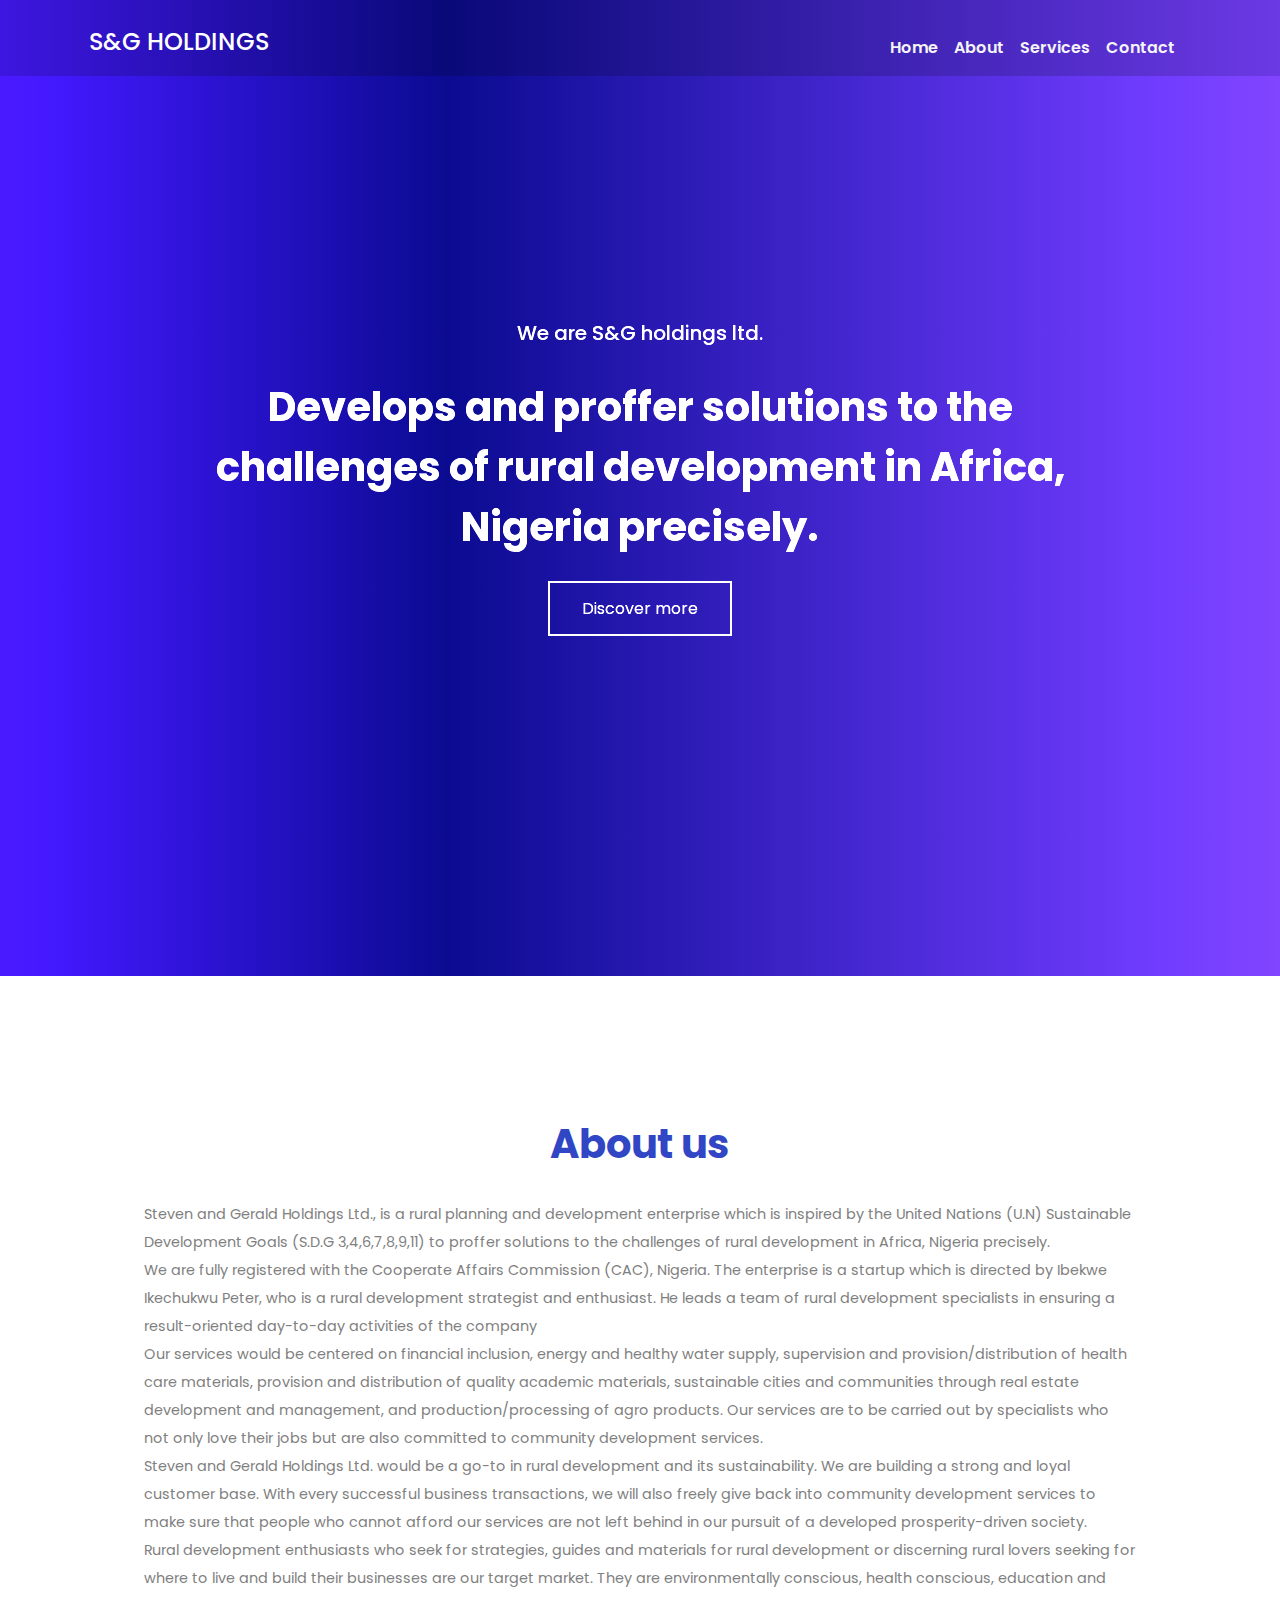
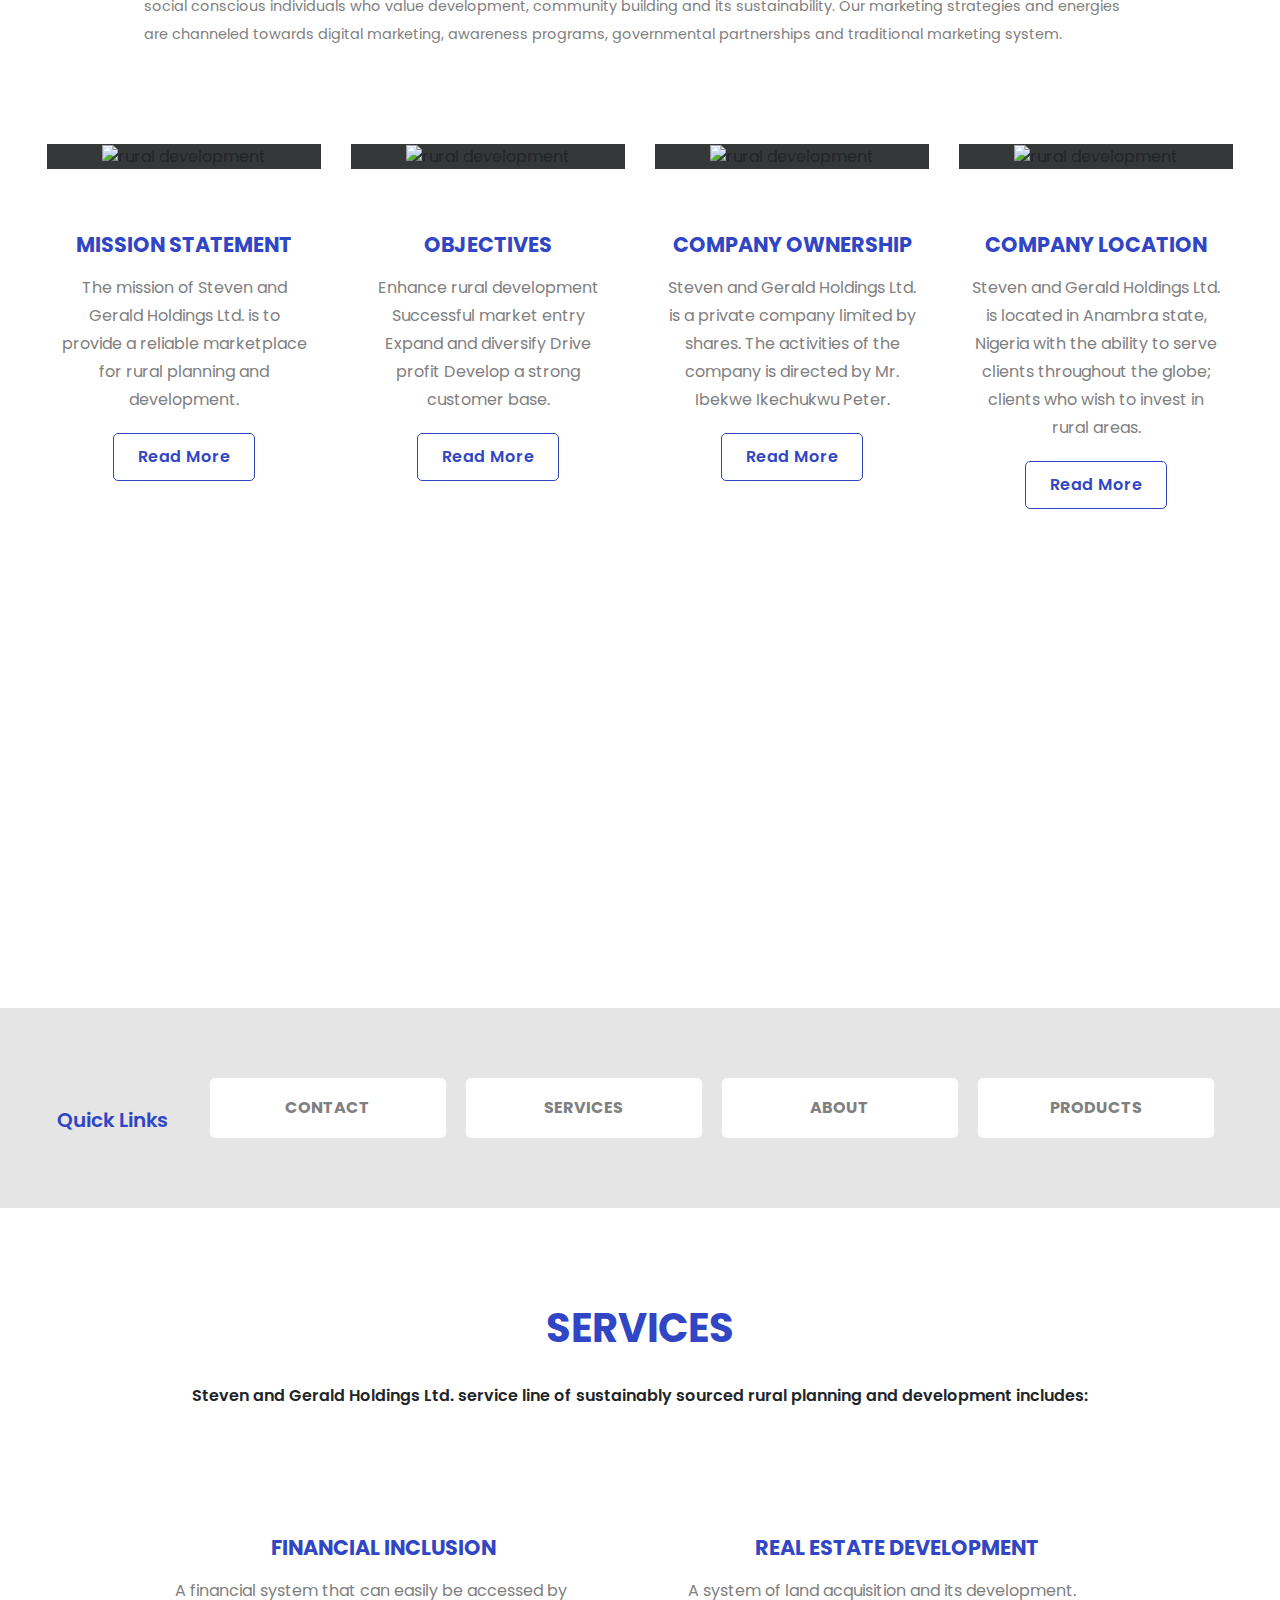
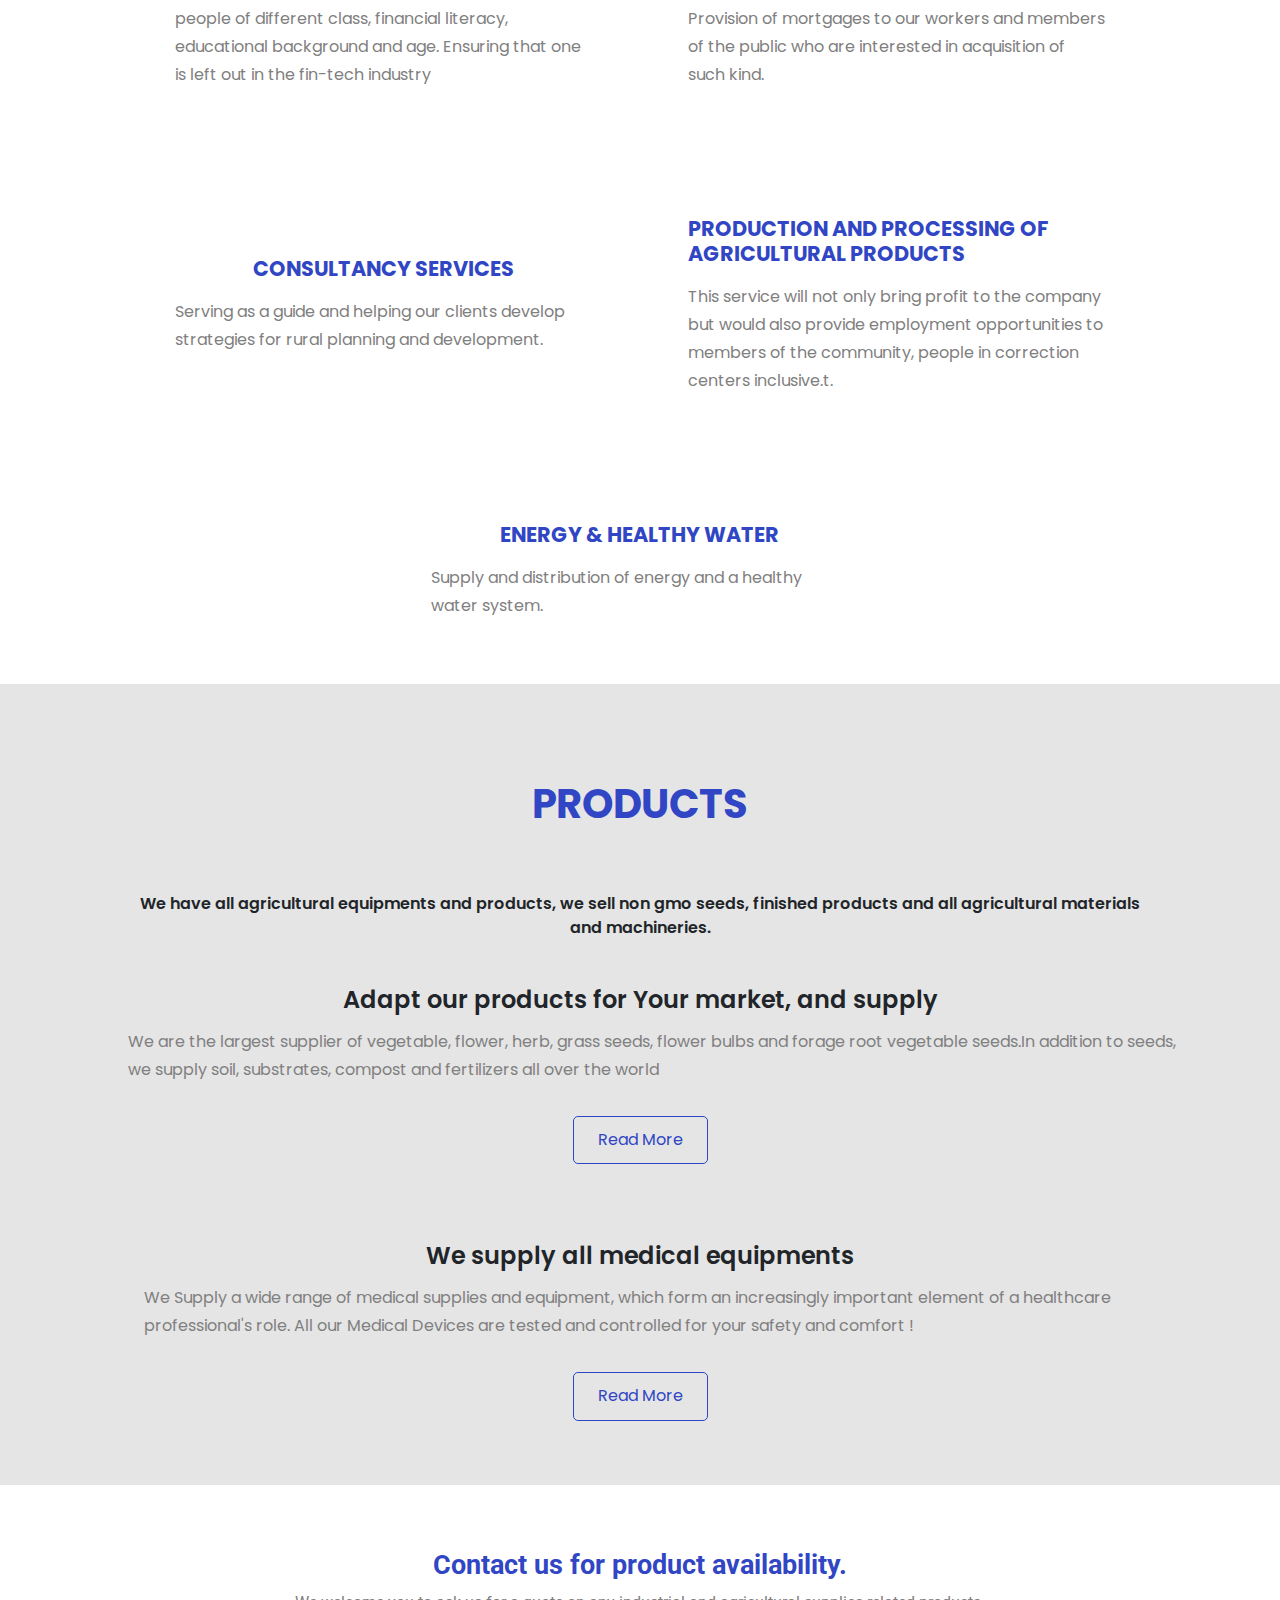
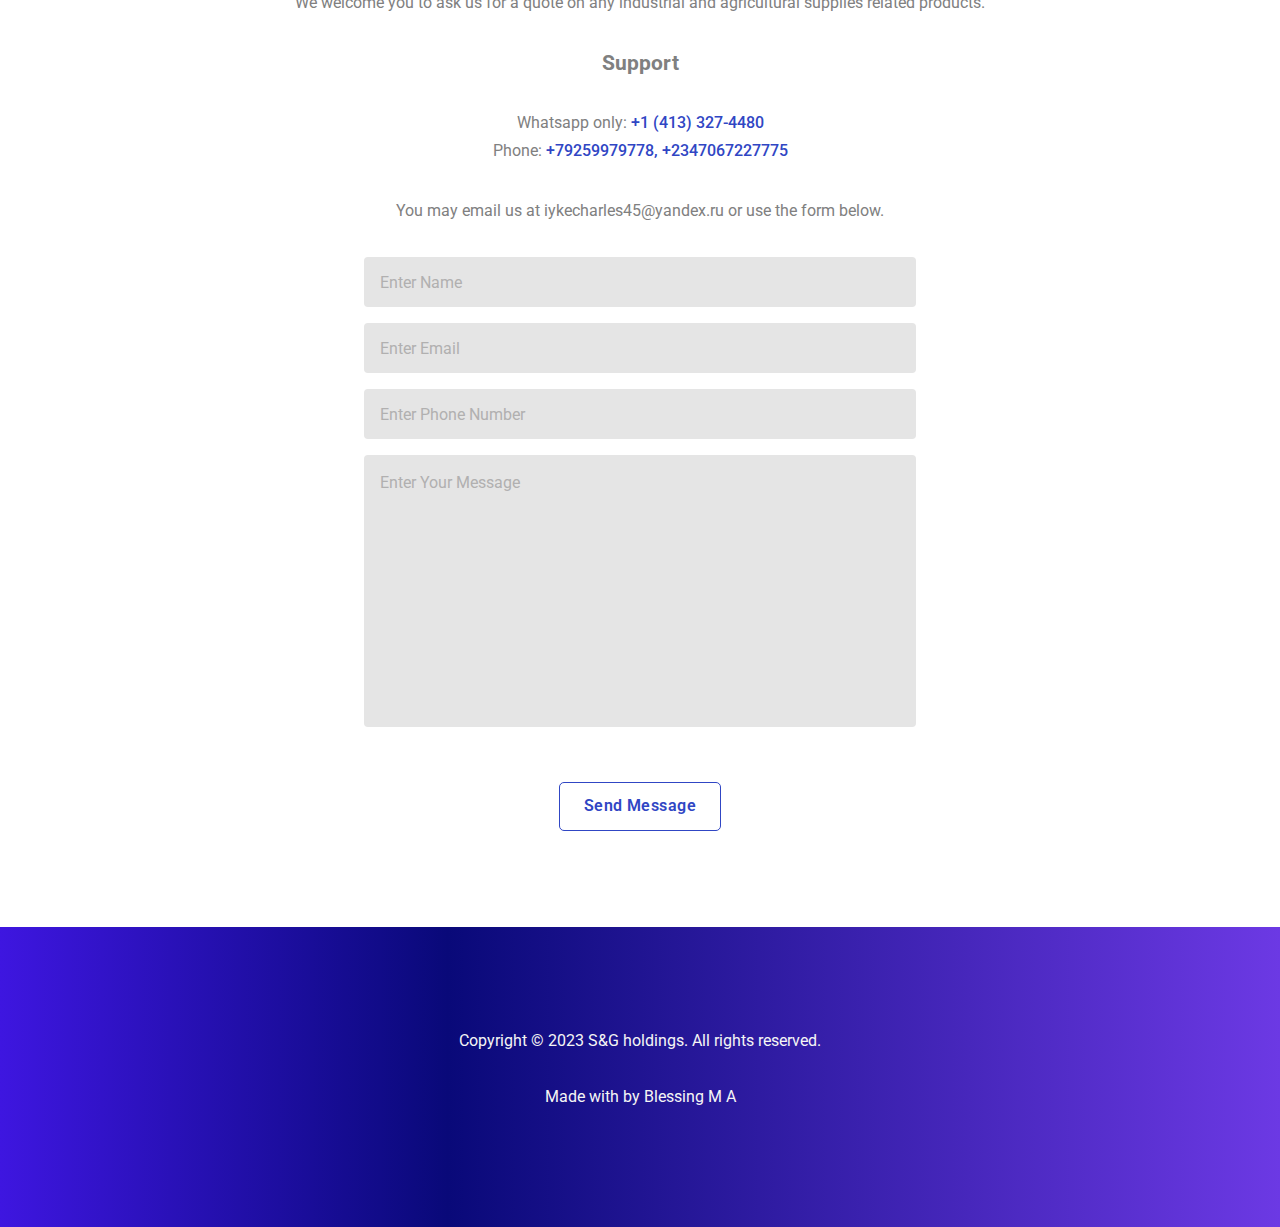
==== commit a6322d32: "Update file" ====
--- a/index.html
+++ b/index.html
@@ -69,7 +69,7 @@
 
       <div class="hero">
         <div class="carousel-caption d-md-block test-caption">
-            <h5 class="more-details-one">We are Stephen and Gerald holding ltd.</h5>
+            <h5 class="more-details-one">We are S&G holdings ltd.</h5>
             <p class="more-details">Develops and proffer solutions to the challenges of rural development in Africa, Nigeria precisely.</p>
             <a href="#about" class="discover-btn">Discover more</a>
           </div>
@@ -105,7 +105,7 @@
     </main>
     <section id="about" class="about-section">
         <h3>About us</h3>
-        <p>Stephen and Gerald Holdings Ltd., is a rural planning and development
+        <p>Steven and Gerald Holdings Ltd., is a rural planning and development
             enterprise which is inspired by the United Nations (U.N) Sustainable
             Development Goals (S.D.G 3,4,6,7,8,9,11) to proffer solutions to the
             challenges of rural development in Africa, Nigeria precisely.
@@ -123,7 +123,7 @@
                     specialists who not only love their jobs but are also committed to community
                     development services.
                     </p>
-                    <p>Stephen and Gerald Holdings Ltd. would be a go-to in rural development and its
+                    <p>Steven and Gerald Holdings Ltd. would be a go-to in rural development and its
                         sustainability. We are building a strong and loyal customer base. With every
                         successful business transactions, we will also freely give back into community
                         development services to make sure that people who cannot afford our services
@@ -147,7 +147,7 @@
            </div>
            <div class="companyoview-info-div">
             <h3>Mission Statement</h3>
-            <p>The mission of Stephen
+            <p>The mission of Steven
                 and Gerald Holdings Ltd. is
                 to provide a reliable
                 marketplace for rural
@@ -182,14 +182,14 @@
         
         <div class="companyoview-info-div">
             <h3>Company Ownership</h3>
-            <p>Stephen and Gerald
+            <p>Steven and Gerald
                 Holdings Ltd. is a
                 private company
                 limited by shares.
                 The activities of the
                 company is directed
                 by Mr. Ibekwe
-                Ikechukwu.</p>
+                Ikechukwu Peter.</p>
             <a href="" class="view1-btn">read more</a>
         </div>
     </div>
@@ -199,7 +199,7 @@
         </div>
         <div class="companyoview-info-div">
             <h3>Company Location</h3>
-            <p>Stephen and Gerald
+            <p>Steven and Gerald
                 Holdings Ltd. is
                 located in Anambra
                 state, Nigeria with
@@ -240,7 +240,7 @@
     </section>
     <section class="services" id="services">
         <h3>services</h3>
-        <p class="service-desc">Stephen and Gerald Holdings Ltd. service line of sustainably sourced rural planning and development
+        <p class="service-desc">Steven and Gerald Holdings Ltd. service line of sustainably sourced rural planning and development
             includes:</p>
             <div class="services-container">
                 <div class="sercice-one">
@@ -287,7 +287,7 @@
                     
                     <h4>Energy & Healthy water</h4>
                     <p>Supply and distribution of energy and a
-                        healthy water systemp>
+                        healthy water system.</p>
                         
                 </div>
             </div>
@@ -325,11 +325,20 @@
     <section id="contact">
         
         <div class="order-form" >
-         <form action="">
-             <h4> Contact us for product availability.</h4>
-             <p>We welcome you to ask us for a quote on any industrial and agricultural supplies related products. 
-             </p>
-             <p>You may email us at iykecharles45@yandex.ru or use the form below.</p>
+         <form action="" class="form">
+
+           <div class="contact-information">
+            <h4> Contact us for product availability.</h4>
+            <p>We welcome you to ask us for a quote on any industrial and agricultural supplies related products. 
+            </p>
+            <p class="support-title">support</p>
+            <p class="support-p">Whatsapp only: <span class="whatsapp-number">+1 (413) 327‑4480</span> <br>Phone: <span class="whatsapp-number">+79259979778, +2347067227775</span></p>
+            
+            <p>You may email us at iykecharles45@yandex.ru or use the form below.</p>
+           </div>
+           <div class="form-information">
+
+           
             <div class="name input">
              
              <input type="text" placeholder="enter name">
@@ -347,6 +356,8 @@
              <textarea name="messgae" id="textarea" cols="30" rows="10" placeholder="enter your message"></textarea>
             </div>
             <button class="contactform-btn">send message</button>
+        </div>
+           
          </form>
  
      
--- a/style.css
+++ b/style.css
@@ -849,7 +849,19 @@
     color: whitesmoke;
 
   }
-
+  .support-title{
+    font-weight: bold;
+    font-size: 1.3rem;
+    text-transform: capitalize;
+
+  }
+.whatsapp-number{
+    color: rgb(48, 70, 196);
+    font-weight: 500;
+}
+.support-p{
+    line-height: 28px;
+}
   /* end  of medical page contact section styling */
   /* beginning  of footer section styling */
   .footer{
@@ -914,6 +926,7 @@
     
 }
   /* end  of footer section styling */
+  
 
   
   @media only screen and (min-width: 768px) {
@@ -1147,6 +1160,8 @@
     font-weight: bold;
     font-size: 1.7rem;
   }
+
+
   /* end of order contact section styling */
 
   /* beginning og medical.hml page styling */
@@ -1210,6 +1225,7 @@
   }
 
   @media only screen and (min-width: 1024px) {
+   
     .view1{
         display: flex;
         flex-direction: column;
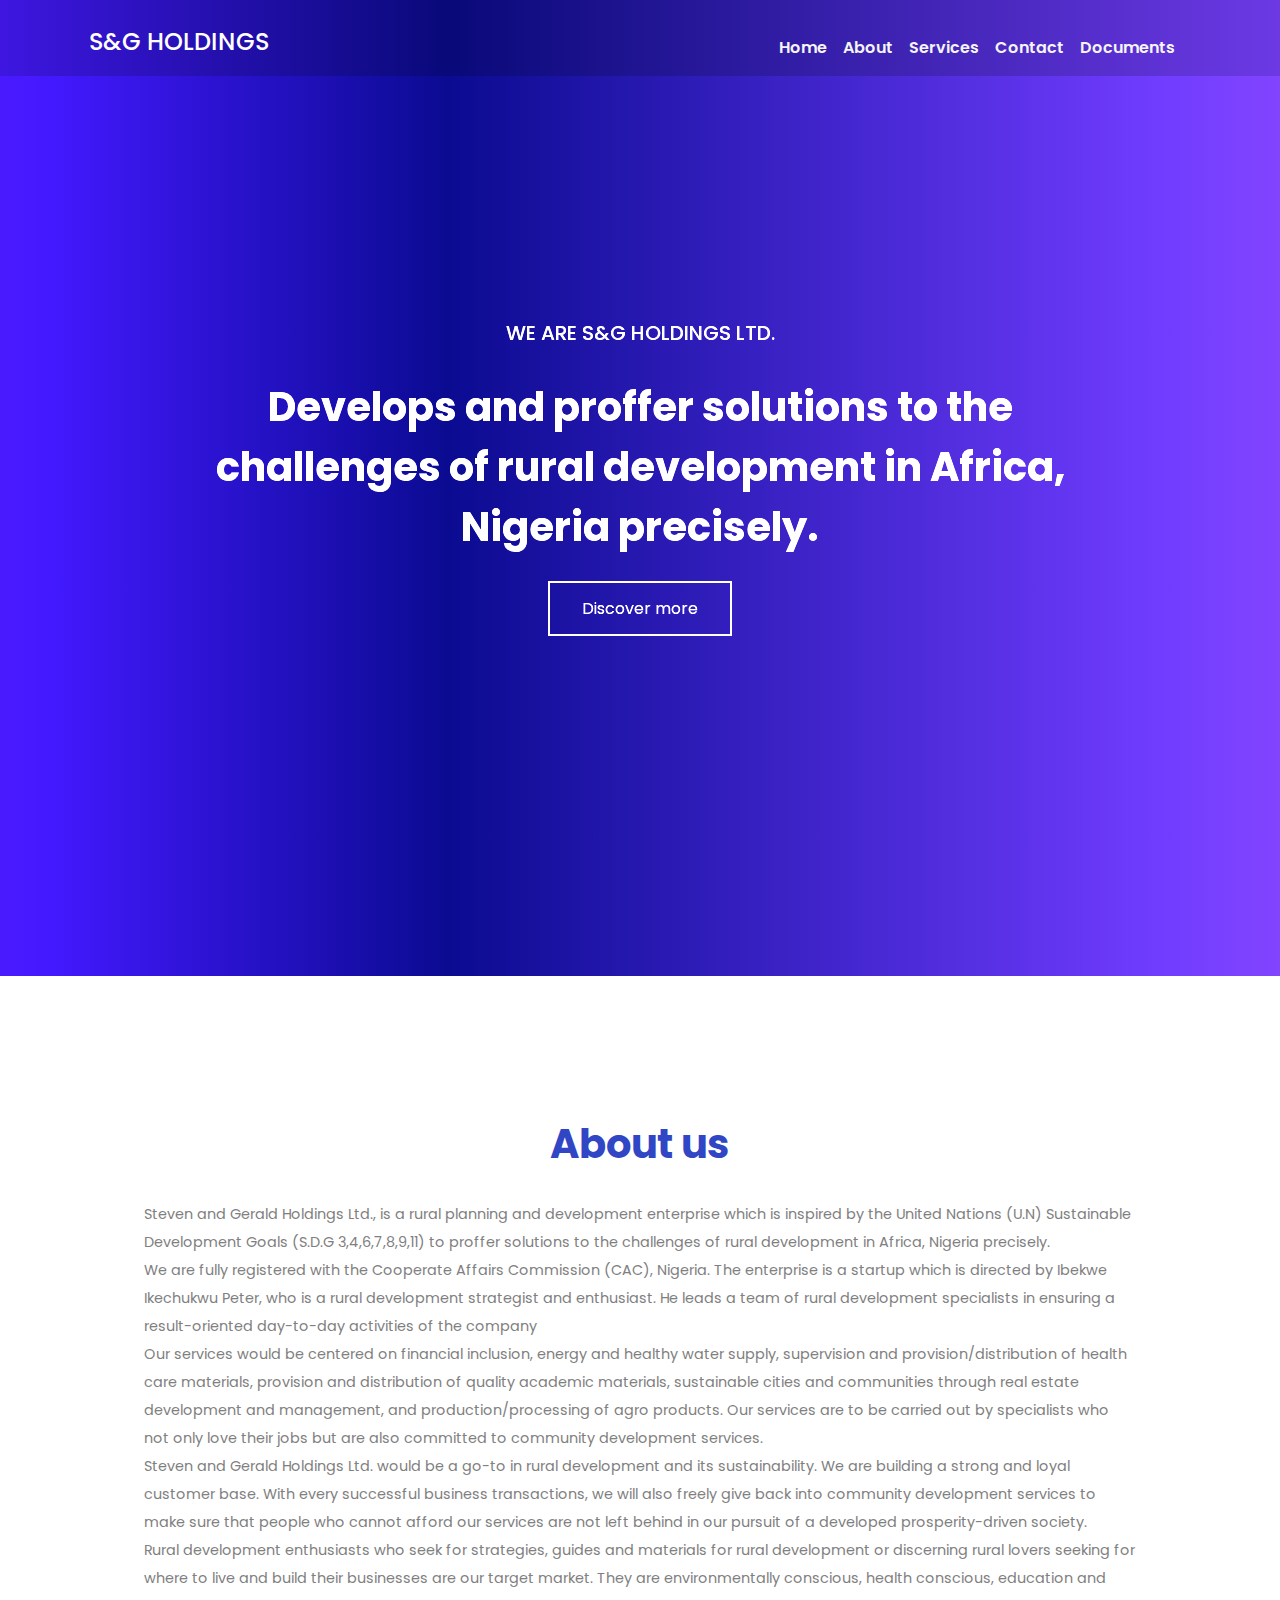
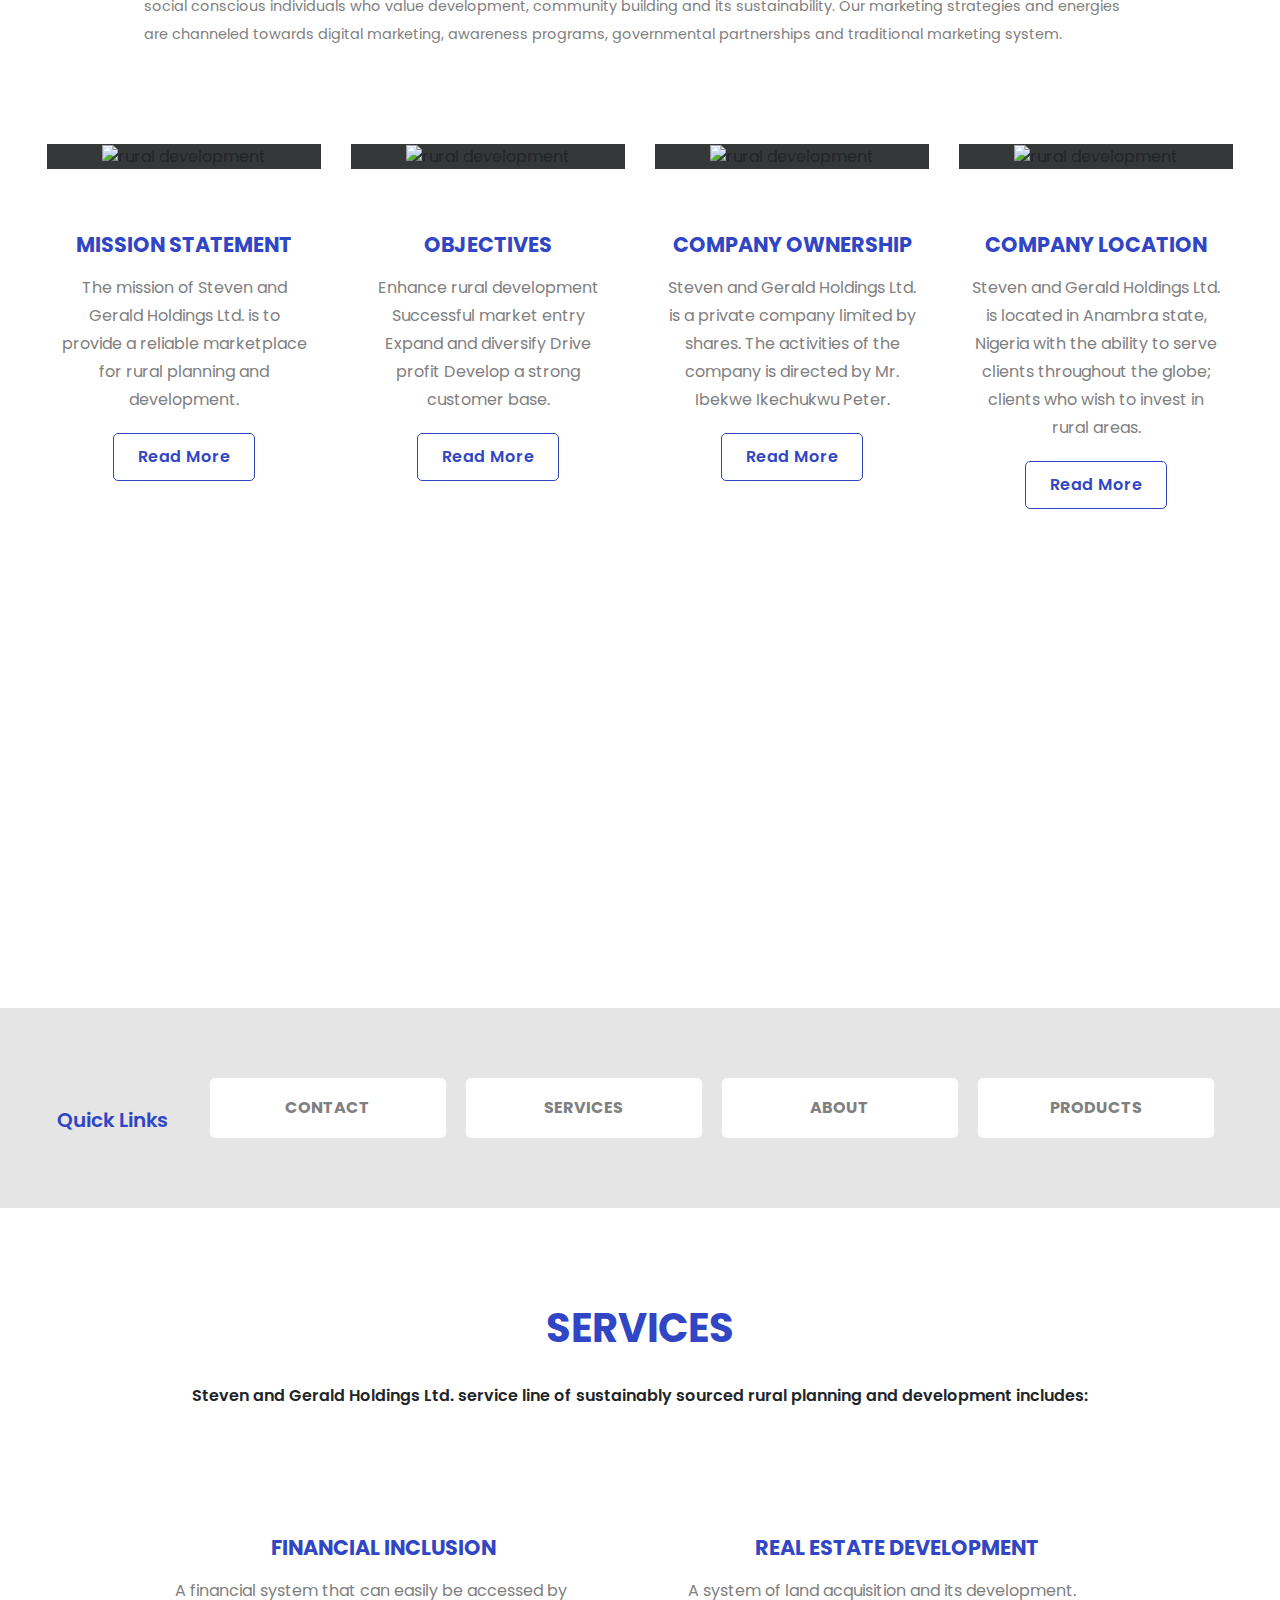
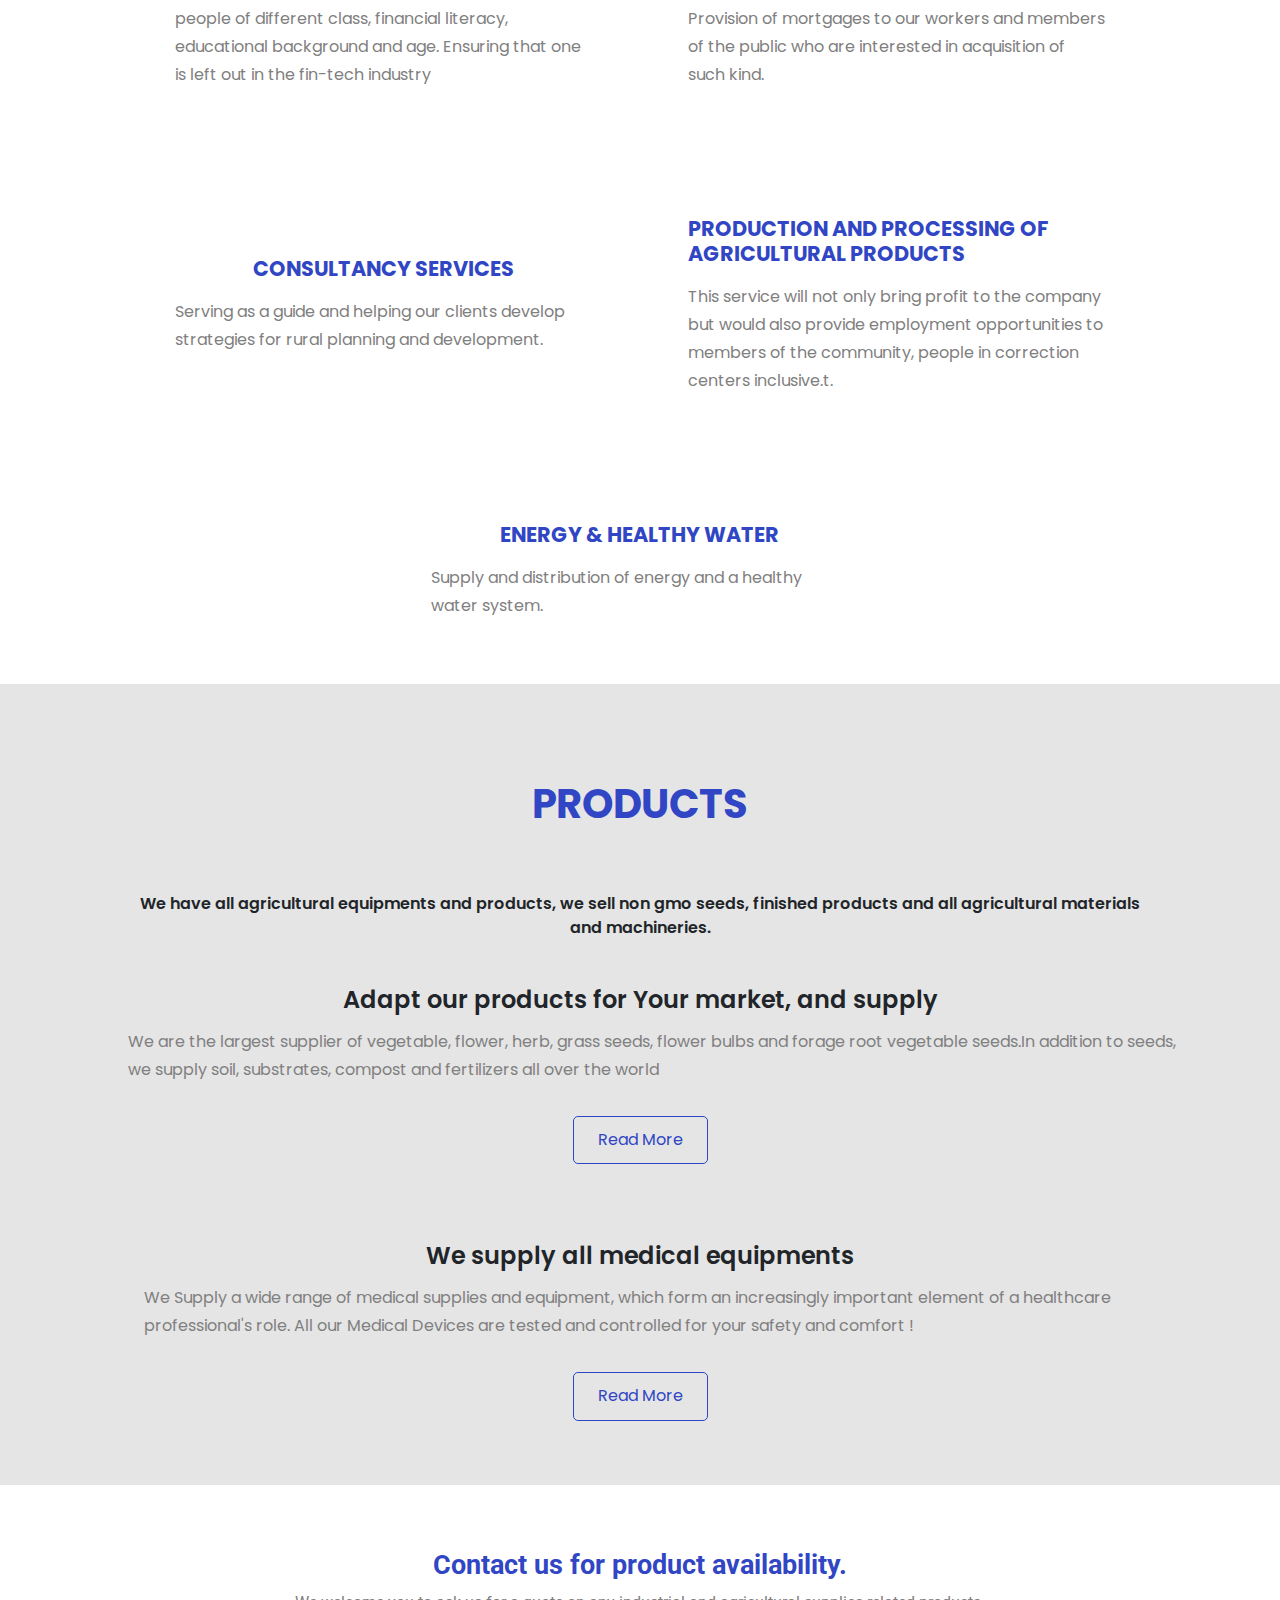
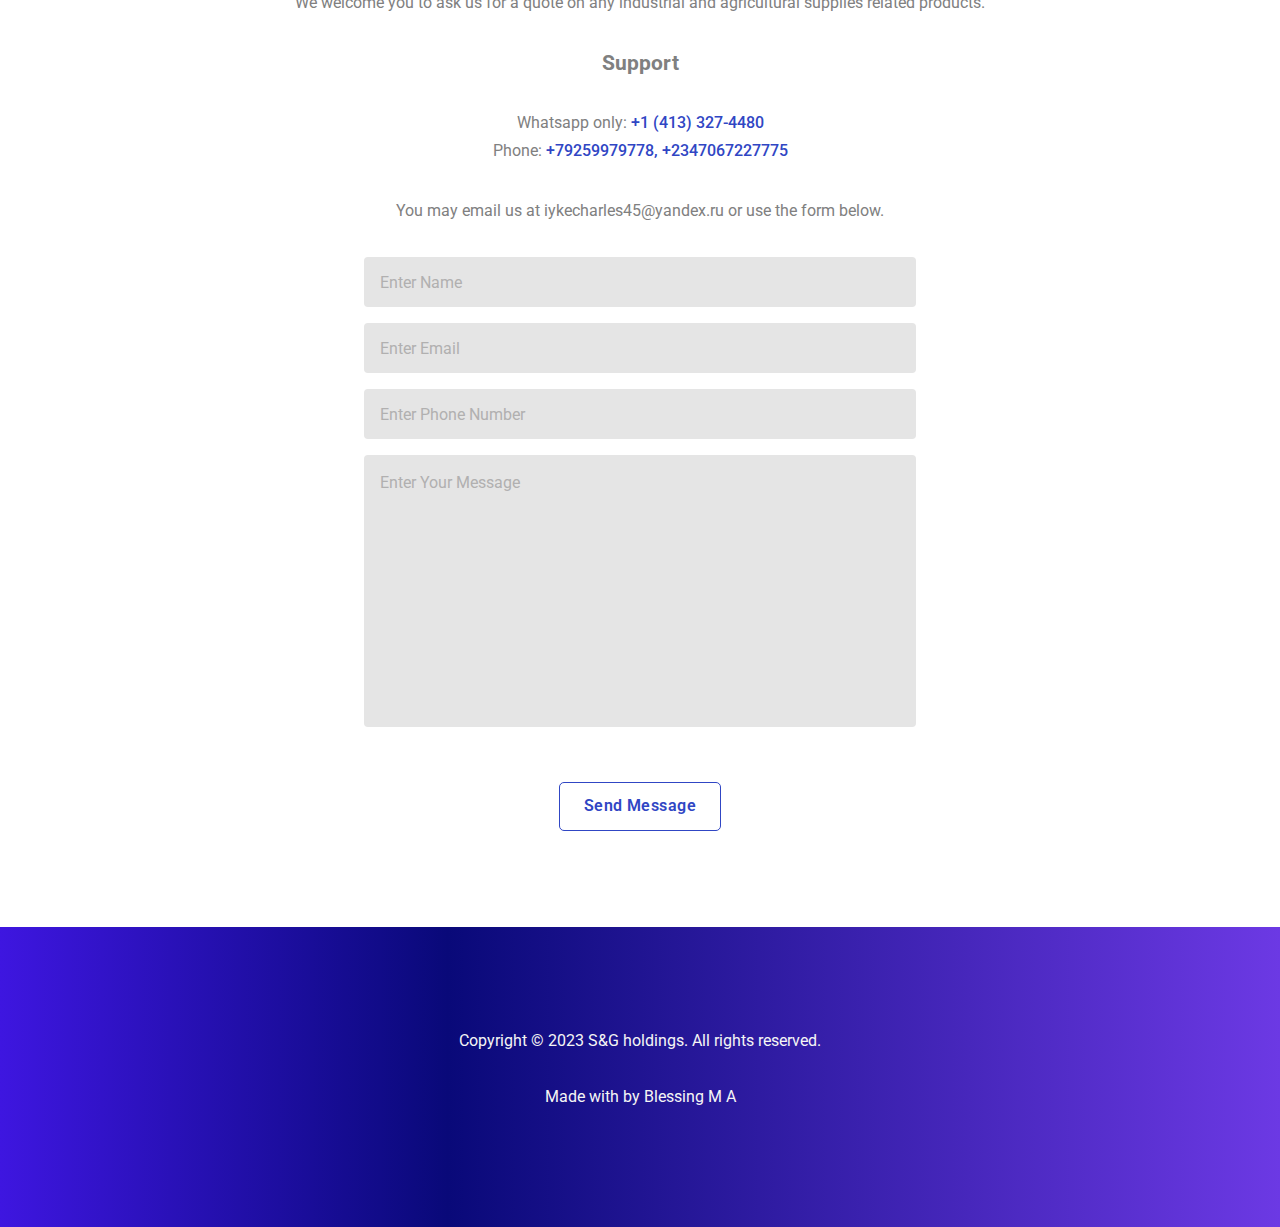
==== commit b87e8228: "Change styling" ====
--- a/index.html
+++ b/index.html
@@ -41,6 +41,7 @@
                       <li><a href="#about">About</a></li>
                       <li><a href="#services">Services</a></li>
                       <li><a href="#contact">Contact</a></li>
+                      <li><a href="document.html">Documents</a></li>
                     </ul>
   
                   </div>
--- a/style.css
+++ b/style.css
@@ -214,6 +214,7 @@
   }
   .more-details-one{
     margin-bottom: 2rem;
+    text-transform: uppercase;
    
   }
   .discover-btn{
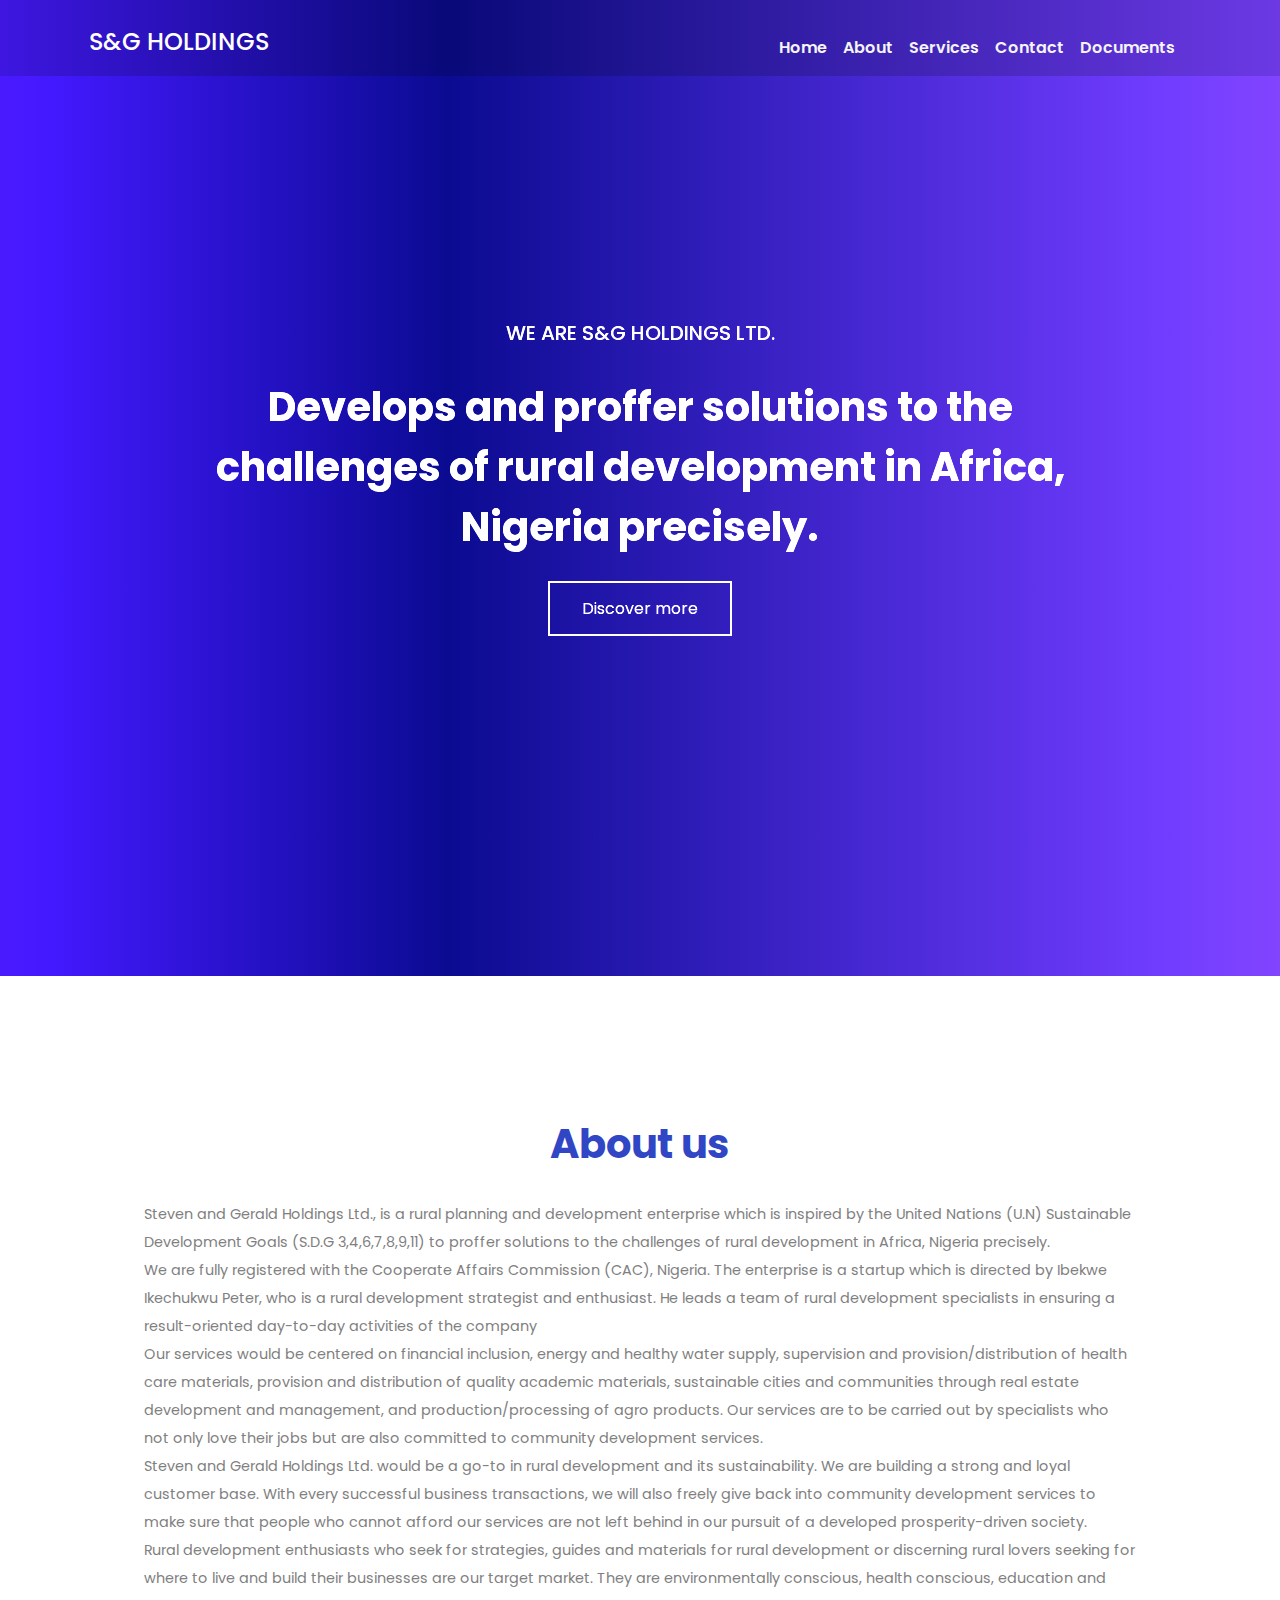
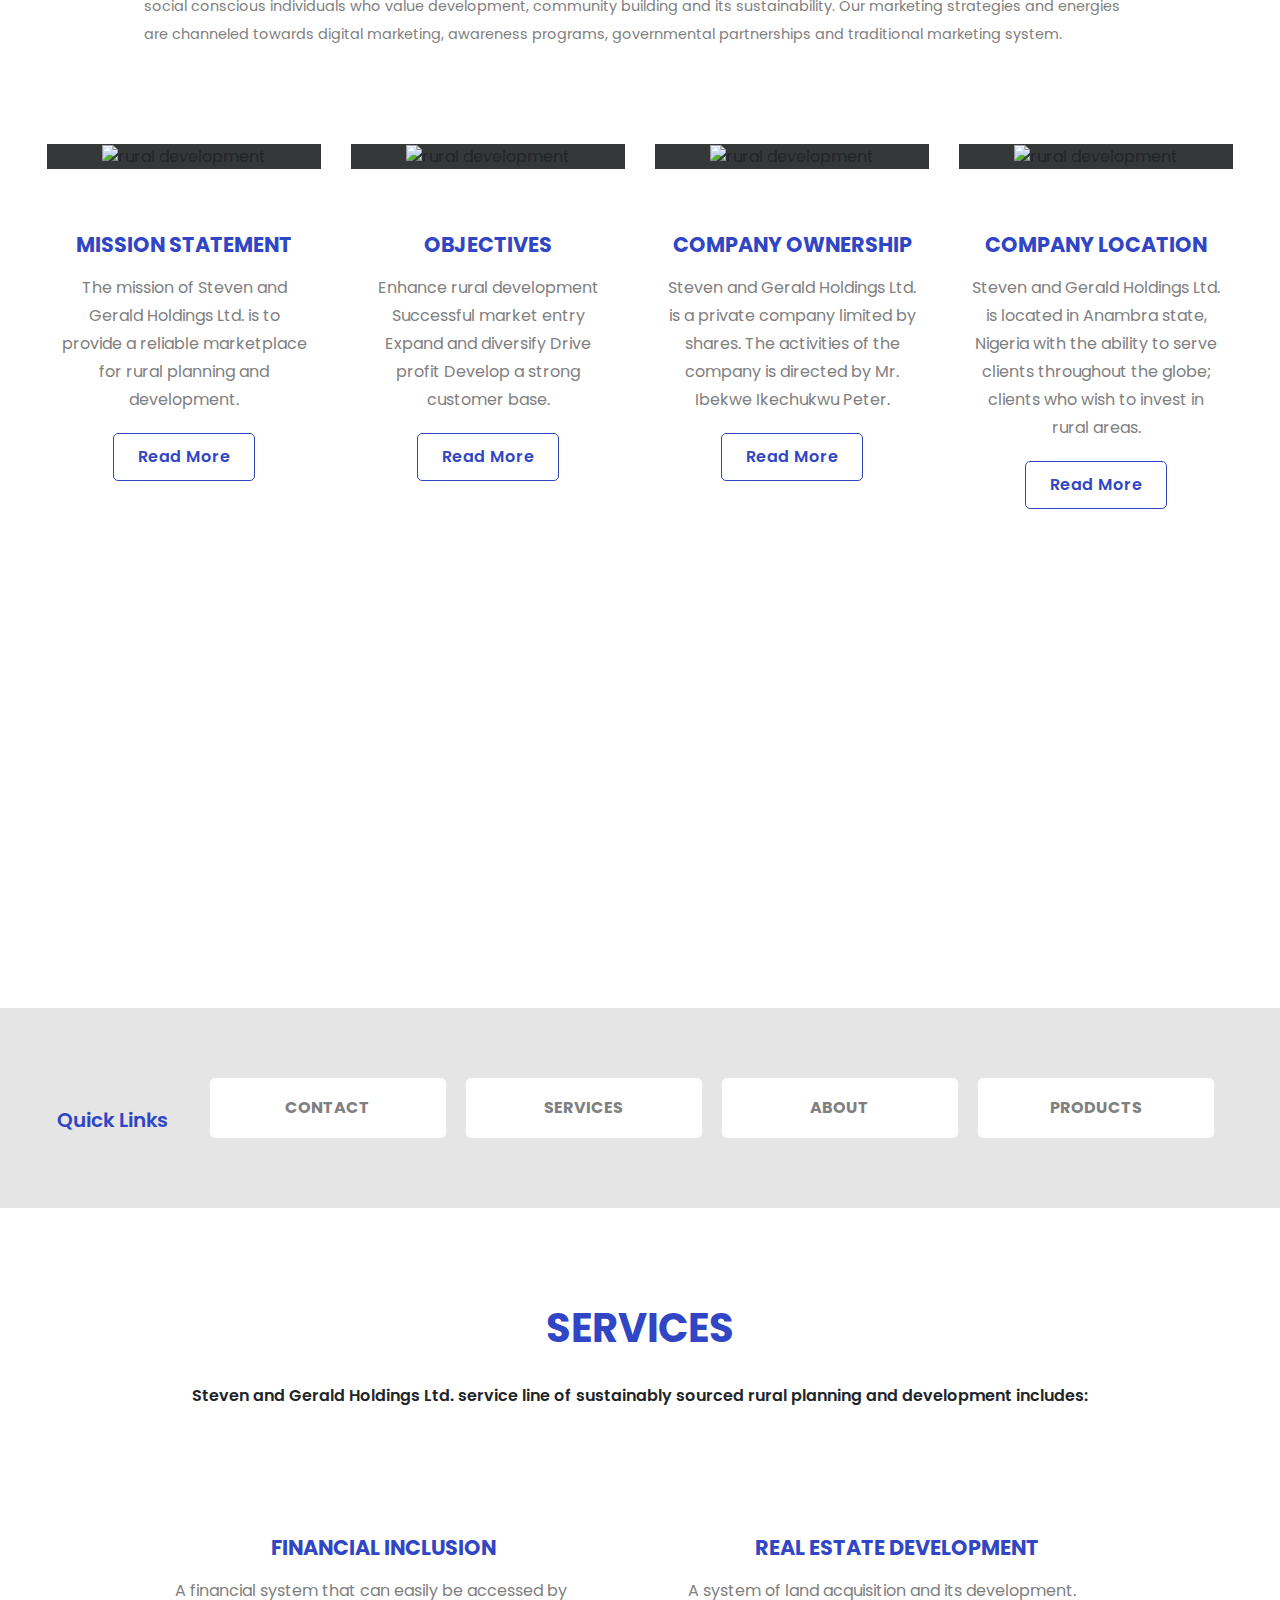
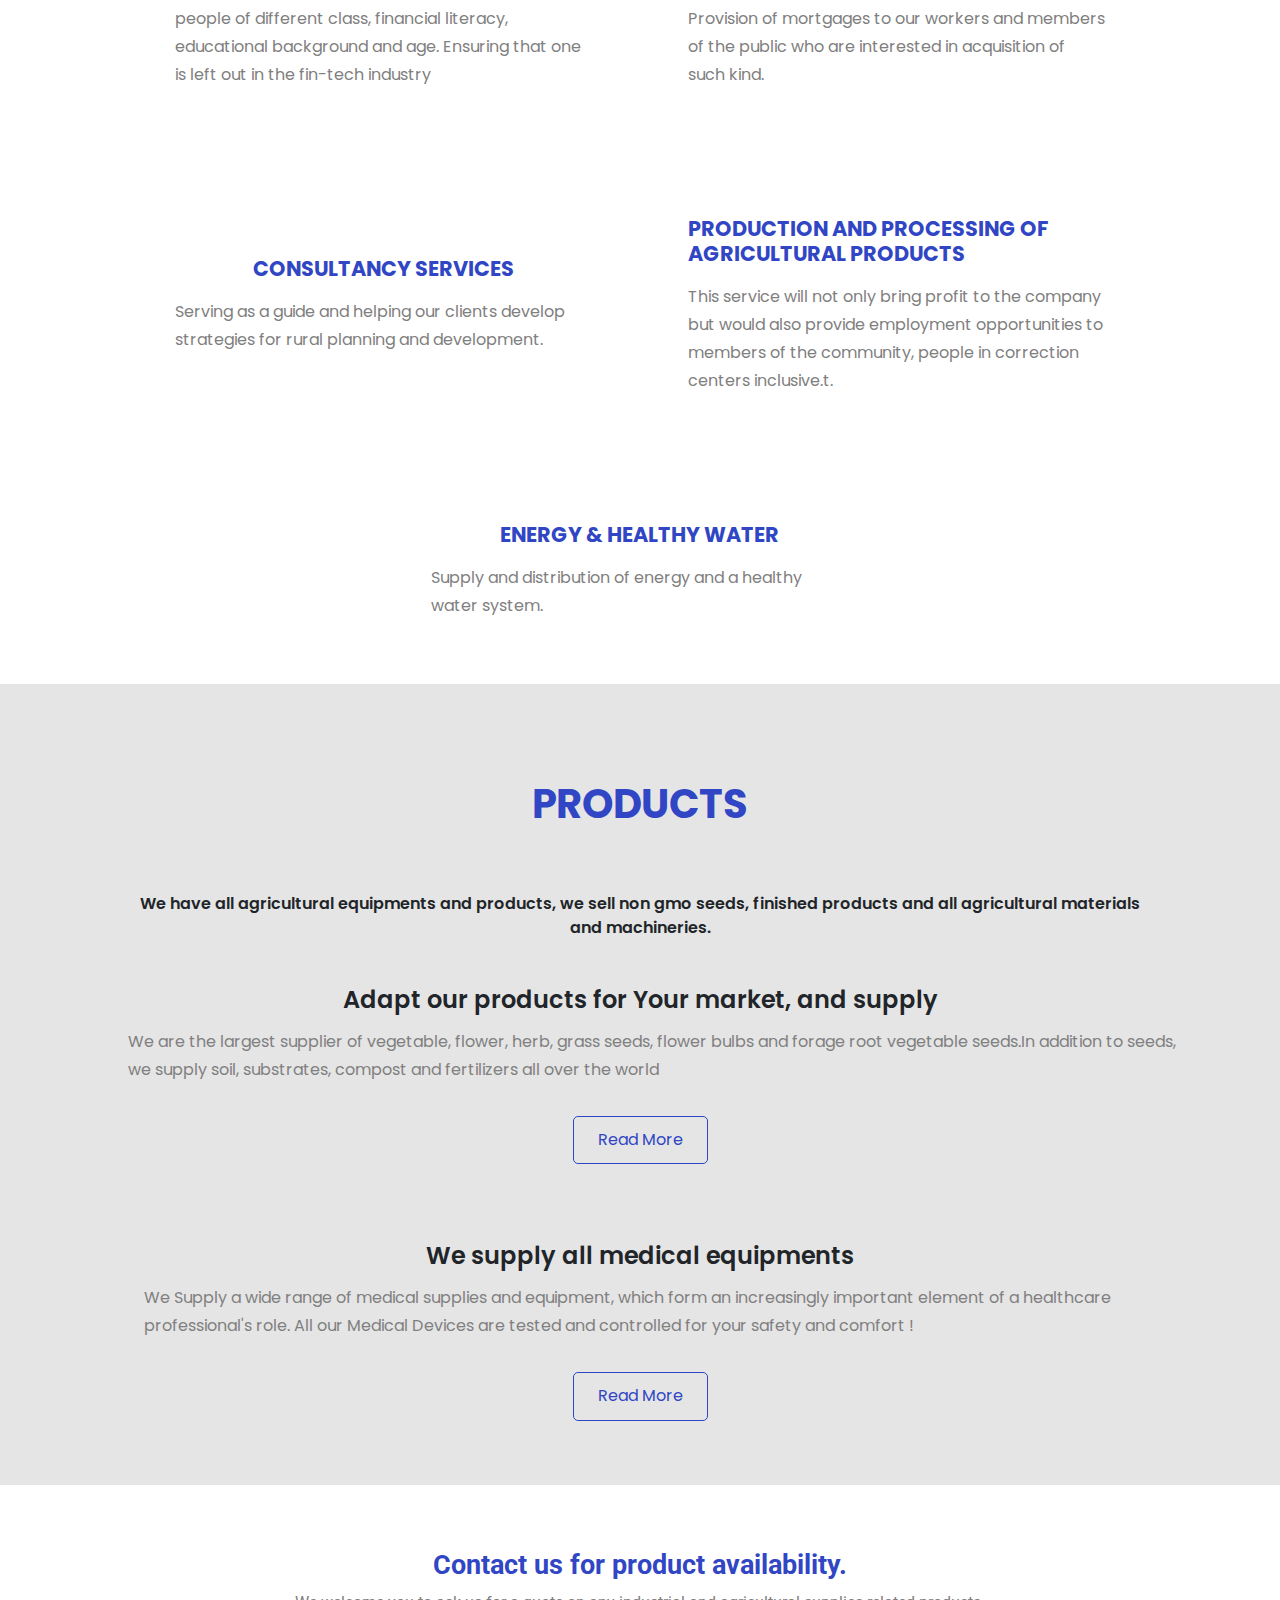
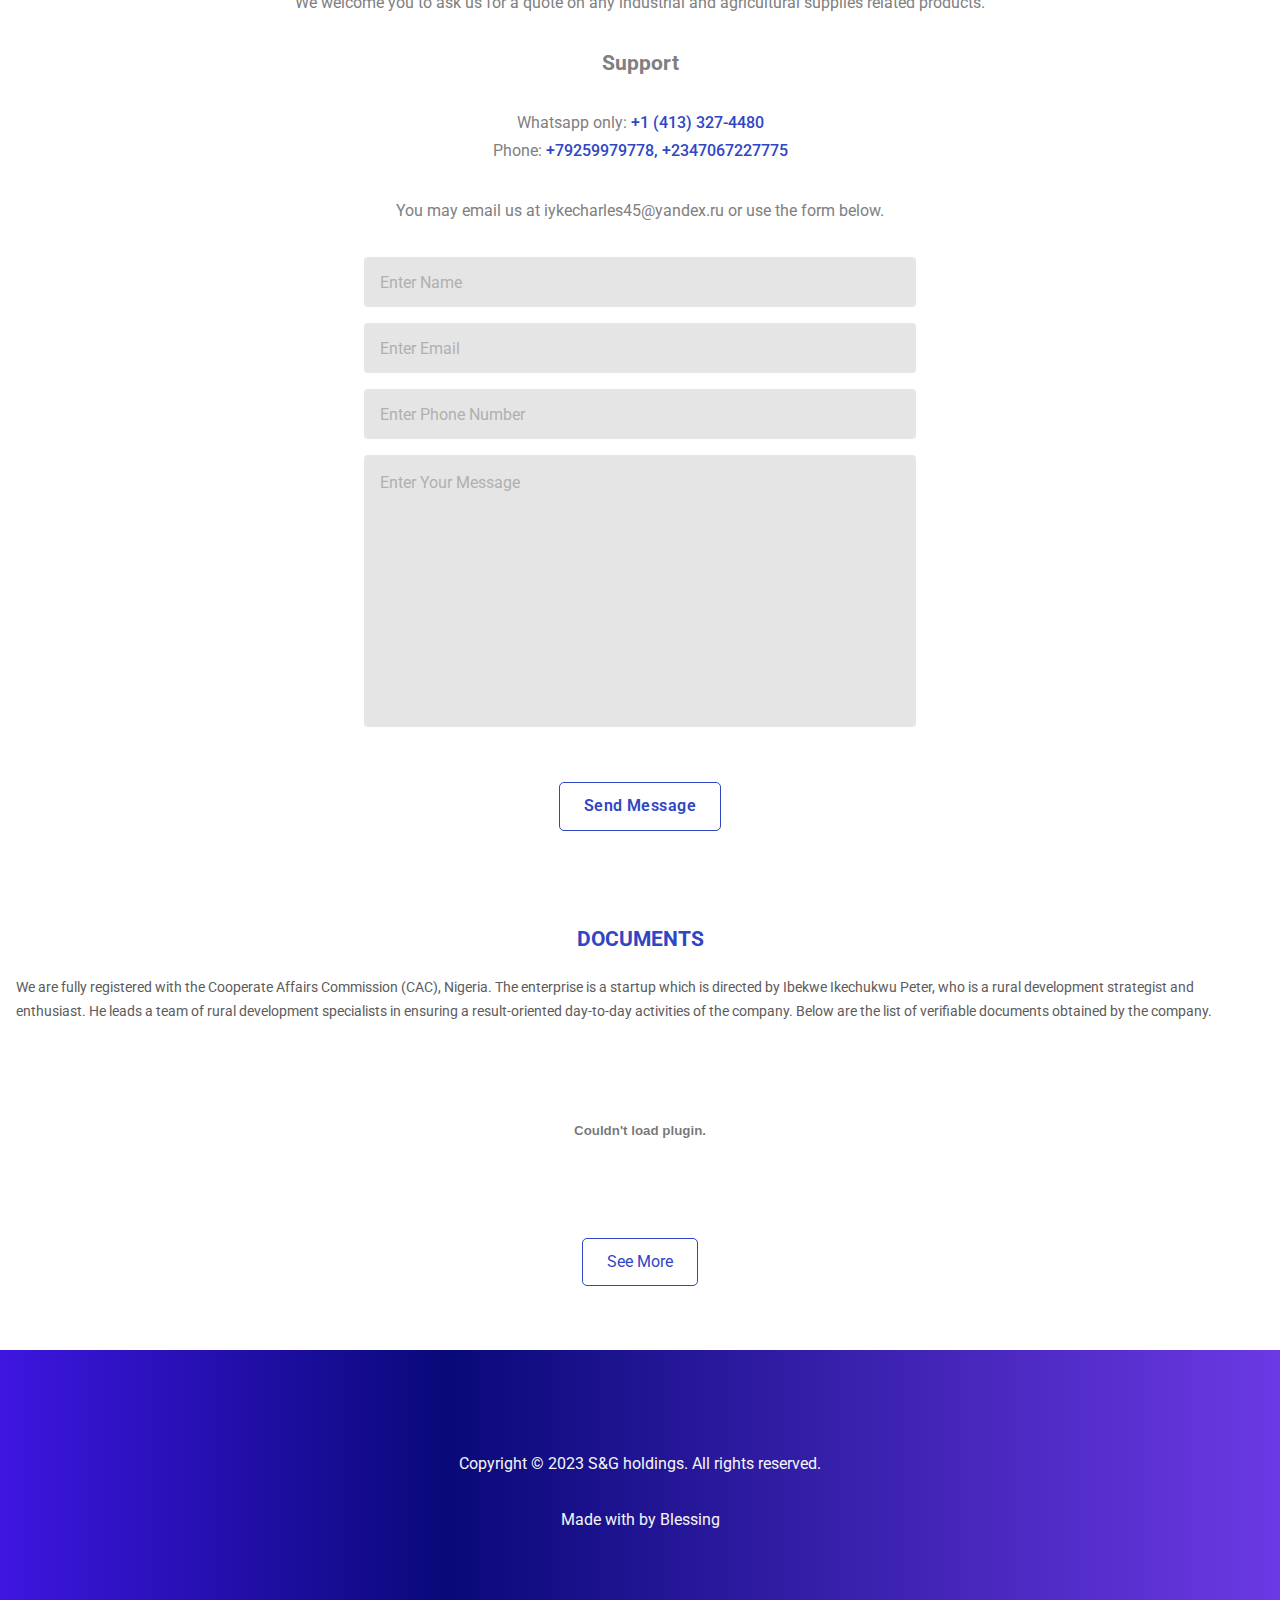
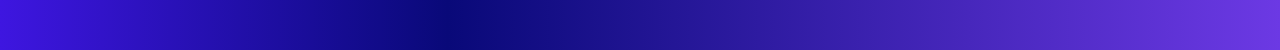
==== commit 575e4805: "Add docs" ====
--- a/index.html
+++ b/index.html
@@ -364,9 +364,23 @@
      
         </div>
      </section>
+     <section>
+        <div class="document-intro">
+            <h4>Documents</h4>
+            <p>We are fully registered with the Cooperate Affairs Commission (CAC), Nigeria.
+                The enterprise is a startup which is directed by Ibekwe Ikechukwu Peter, who is
+                a rural development strategist and enthusiast. He leads a team of rural
+                development specialists in ensuring a result-oriented day-to-day activities of the
+                company. Below are the list of verifiable documents obtained by the company.
+                </p>
+            <embed src="images/Offer Agro Commodities FOB GRAIN Trader Argentina-1 (1).pdf" type="application/pdf" class="pdf" >
+                <a href="documents.html" class="medical-btn">see more</a>
+        </div>
+        
+     </section>
      <section class="footer">
         <p class="Copyright">Copyright &copy; 2023 S&G holdings. All rights reserved.</p>
-        <p>Made with <span><i class="fa-solid fa-heart heart"></i></span> by Blessing M A</p>
+        <p>Made with <span><i class="fa-solid fa-heart heart"></i></span> by Blessing </p>
        
         <div class="footer-div">
             
@@ -377,6 +391,7 @@
      </section>
 
     </section>
+   
    
 
     <script src="https://code.jquery.com/jquery-3.2.1.slim.min.js" integrity="sha384-KJ3o2DKtIkvYIK3UENzmM7KCkRr/rE9/Qpg6aAZGJwFDMVNA/GpGFF93hXpG5KkN" crossorigin="anonymous"></script>
--- a/style.css
+++ b/style.css
@@ -5,7 +5,7 @@
 body{
     font-family: Impact, Haettenschweiler, 'Arial Narrow Bold', sans-serif;
     font-family: 'Times New Roman', Times, serif;
-    font-family:Poppins, sans-serif;
+    font-family:'Poppins', sans-serif;
     color: rgb(62, 22, 224)
 }
 header{
@@ -864,6 +864,34 @@
     line-height: 28px;
 }
   /* end  of medical page contact section styling */
+  /* beginning  of document contact section styling */
+  .document-intro{
+    display: flex;
+    flex-direction: column;
+    align-items: center;
+    justify-content: center;
+    
+  }
+  .document-intro p{
+    margin: 1rem;
+    font-size: 0.9rem;
+    color: #5d5b5b;
+    line-height: 24px;
+    margin-bottom: 2rem;
+    
+
+  }
+  .document-intro h4{
+    font-weight: bold;
+    text-transform: uppercase;
+    font-size: 1.3rem;
+    color: rgb(48, 70, 196);;
+  }
+  .pdf{
+    max-width: 100%;
+    margin-bottom: 2rem;
+  }
+  /* end  of document contact section styling */
   /* beginning  of footer section styling */
   .footer{
     background: linear-gradient(90deg, rgb(62, 22, 224) 0%, rgba(9,9,121,1) 35%, rgb(108, 57, 228) 100%);
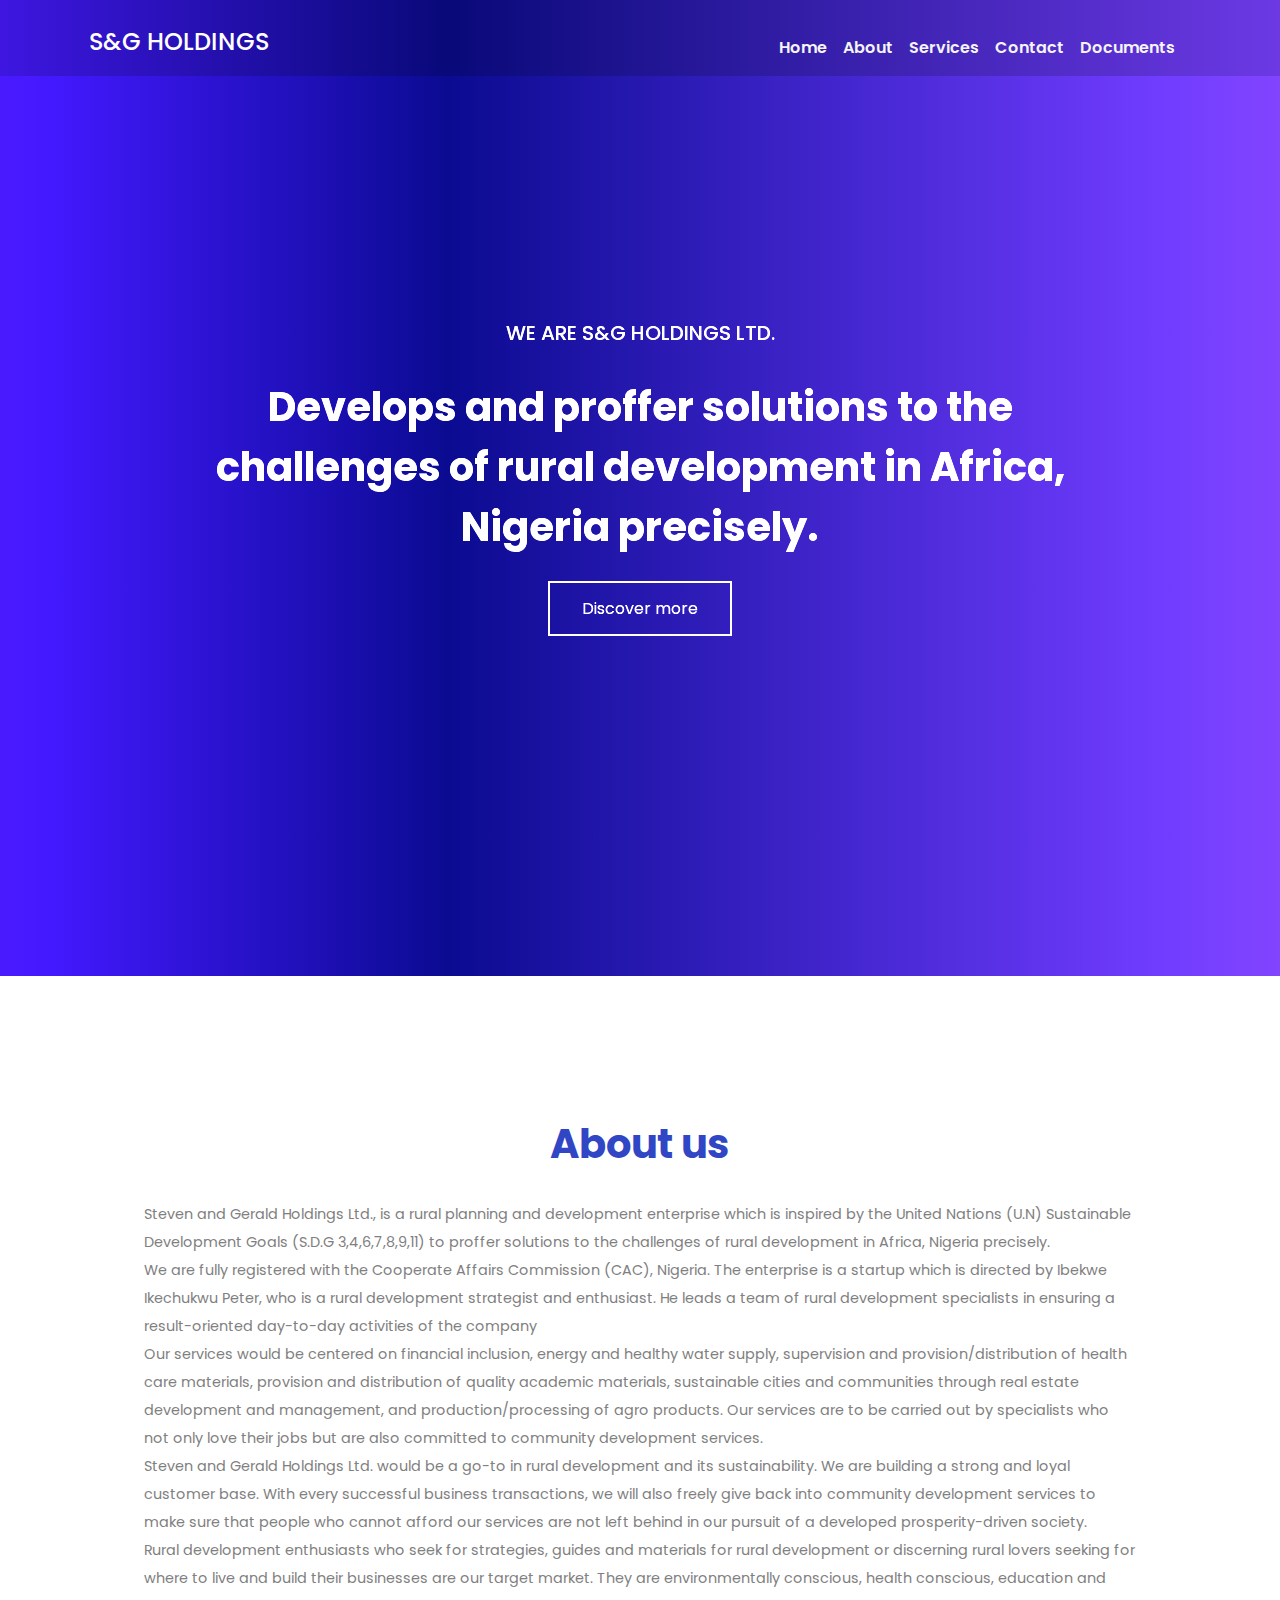
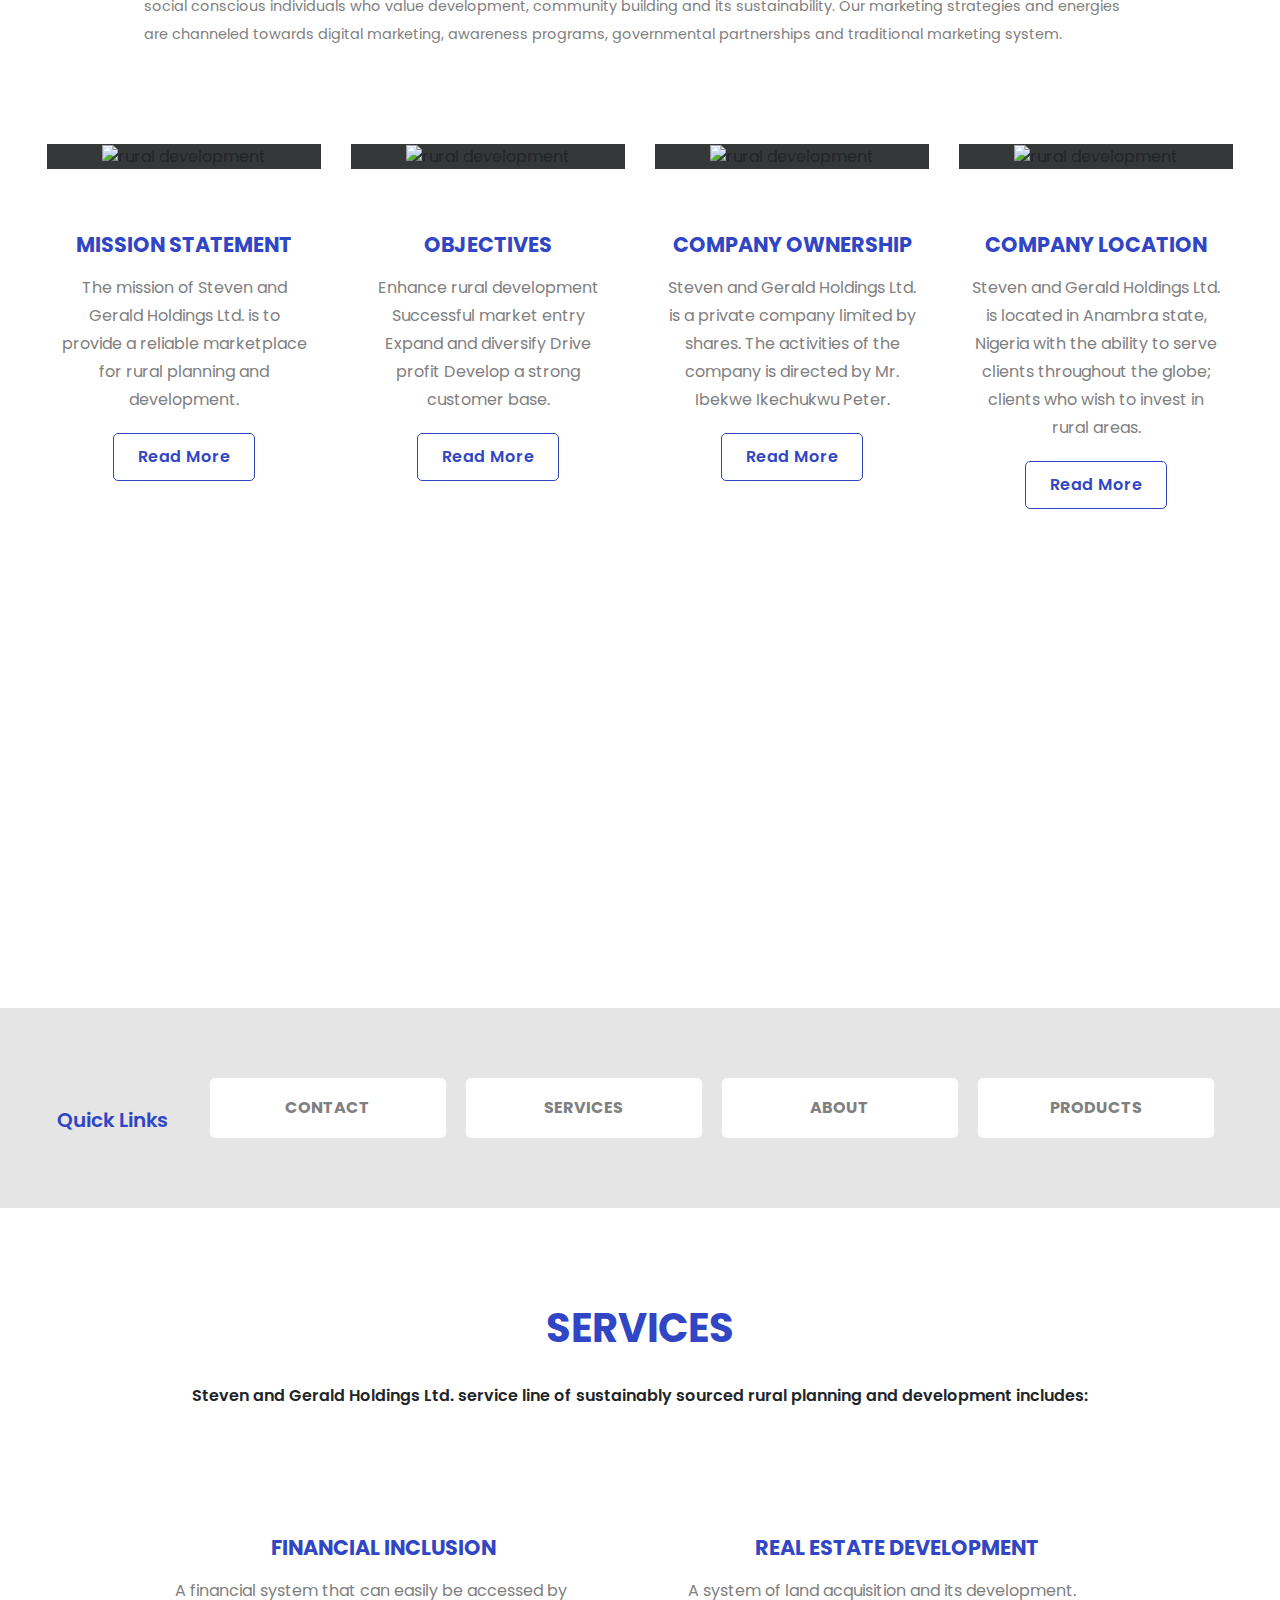
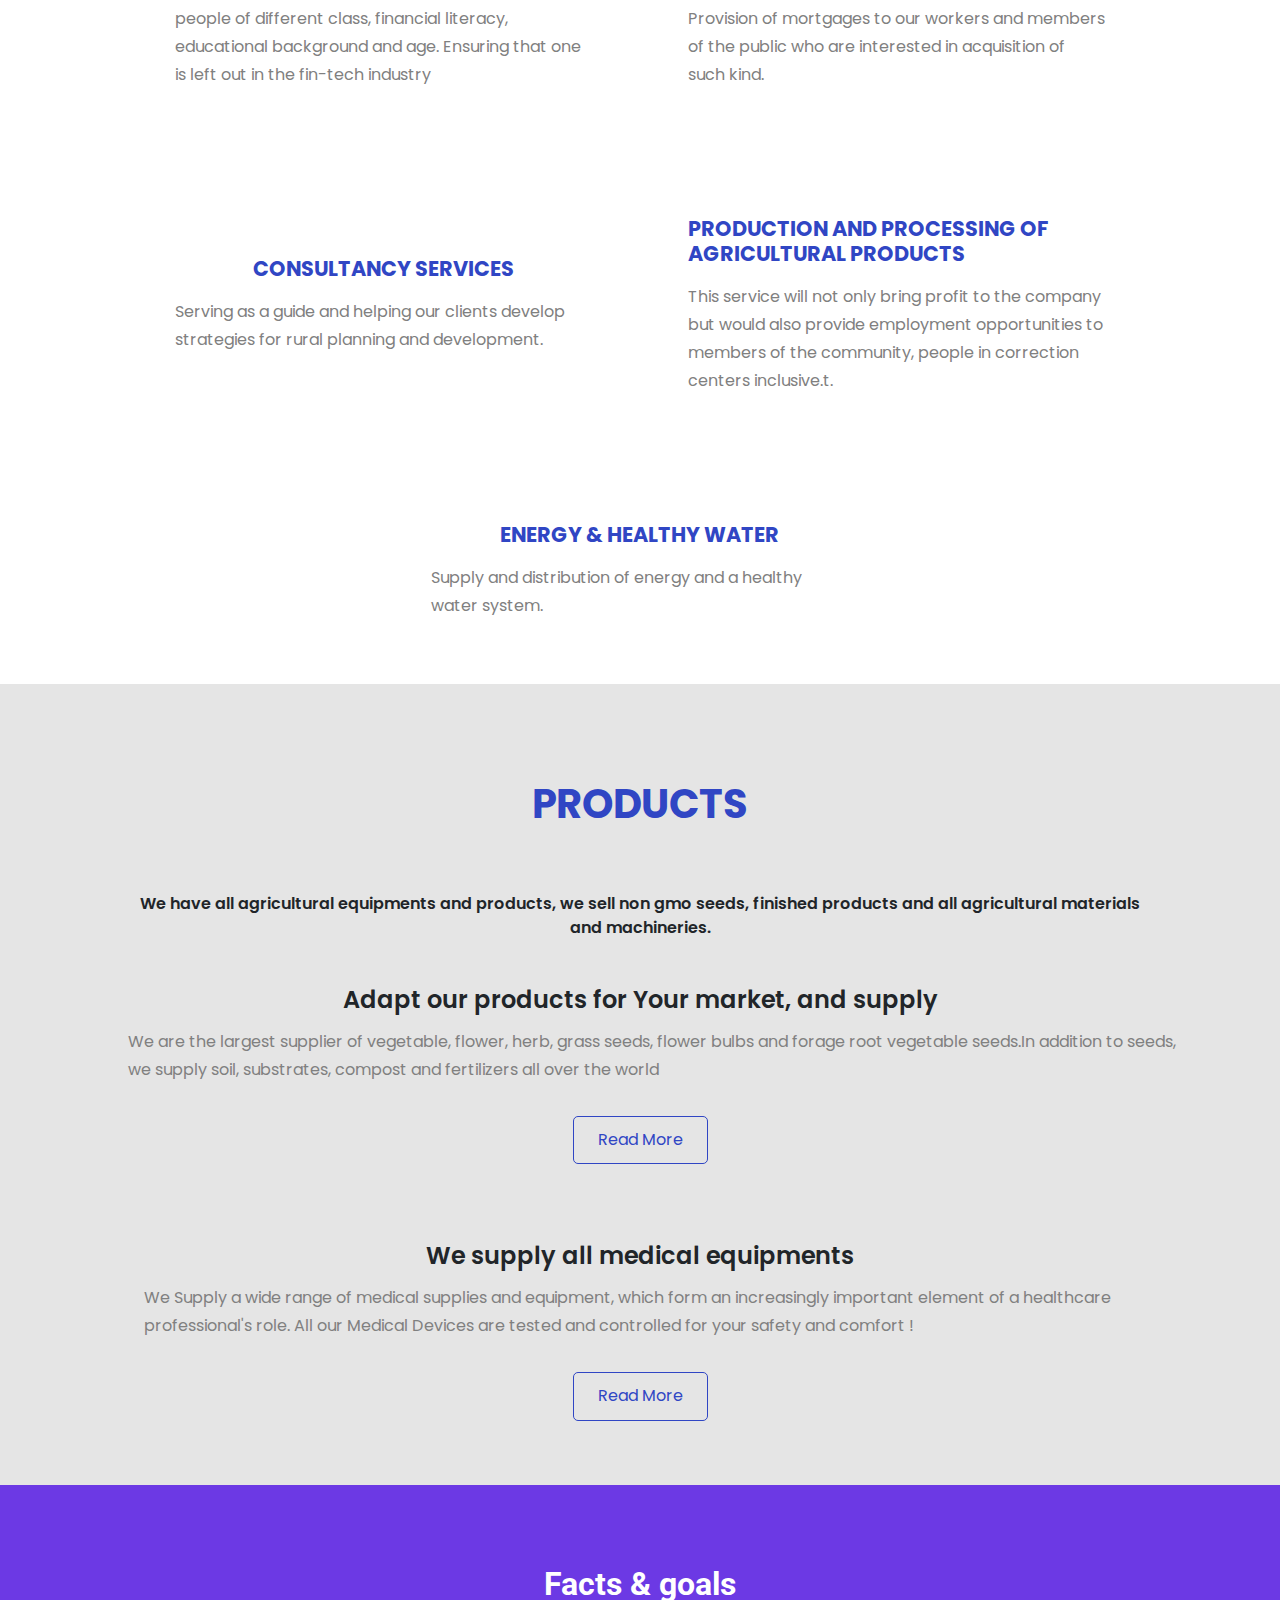
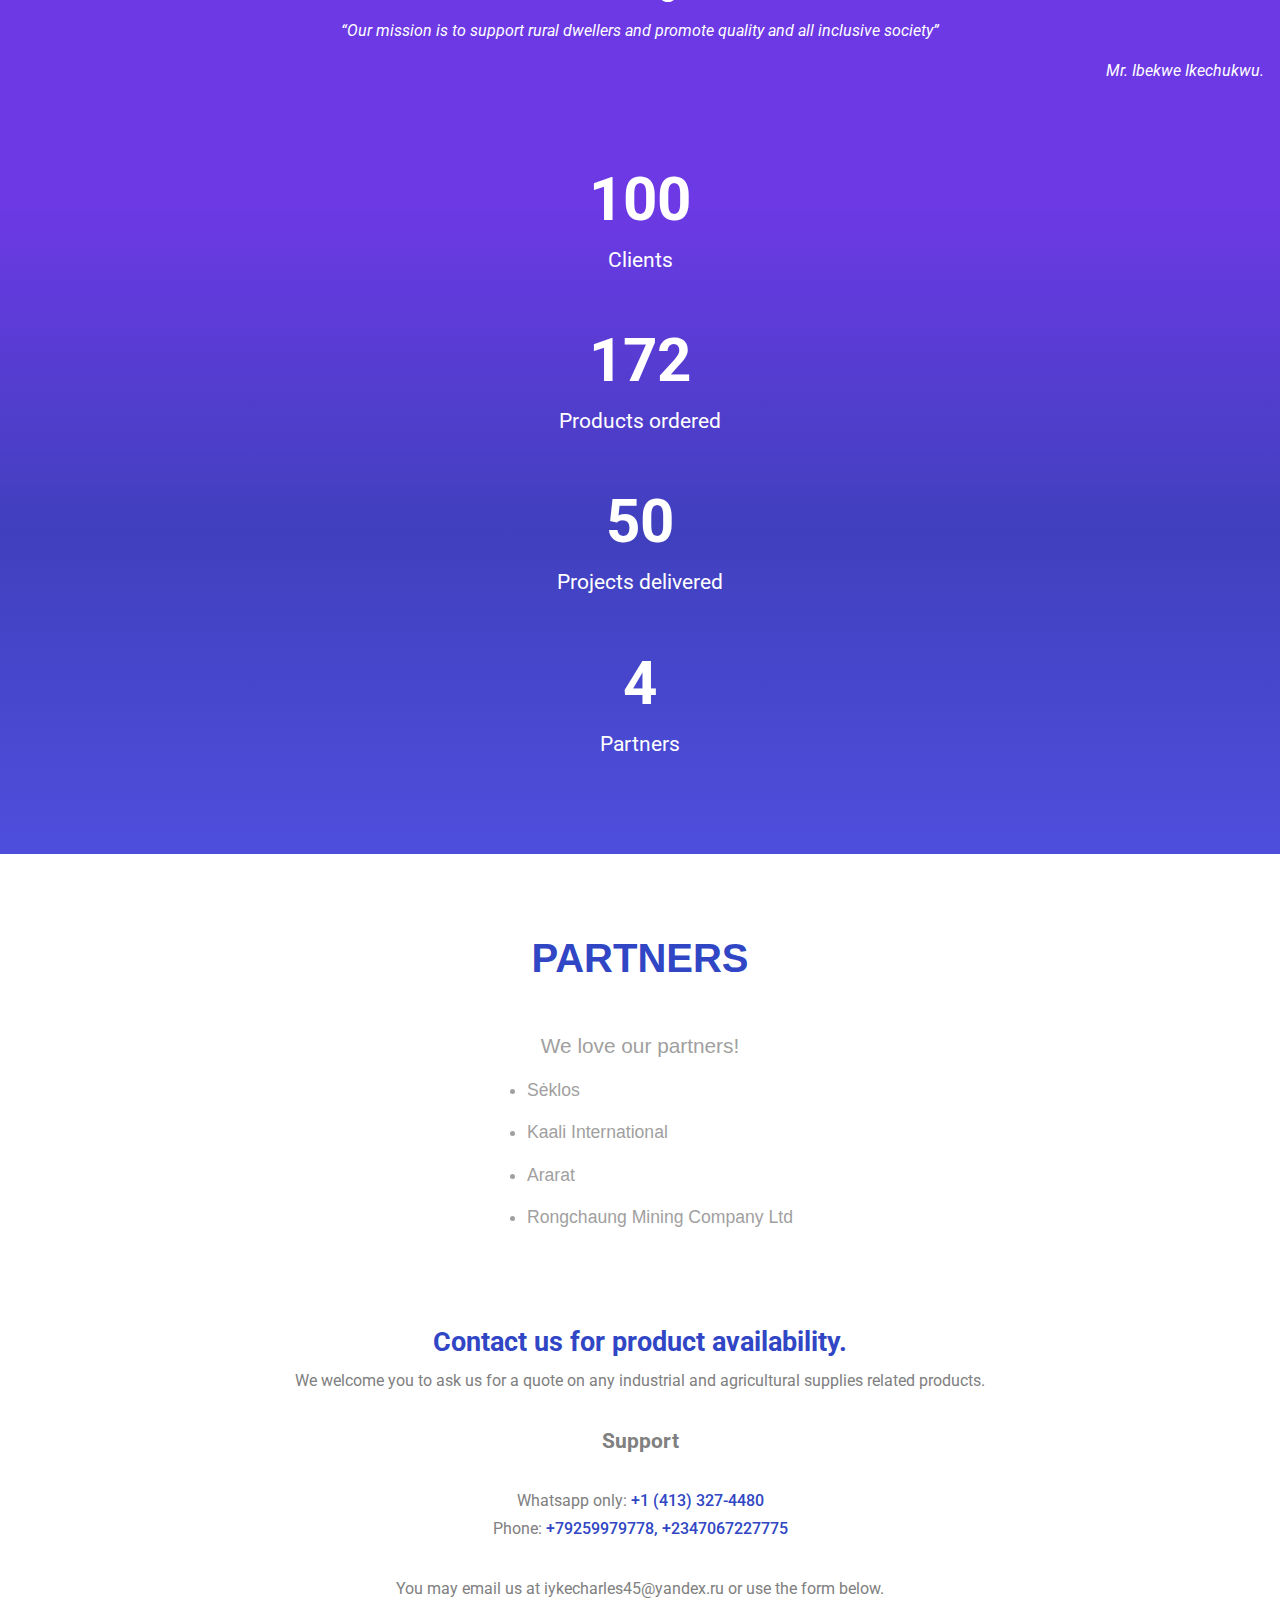
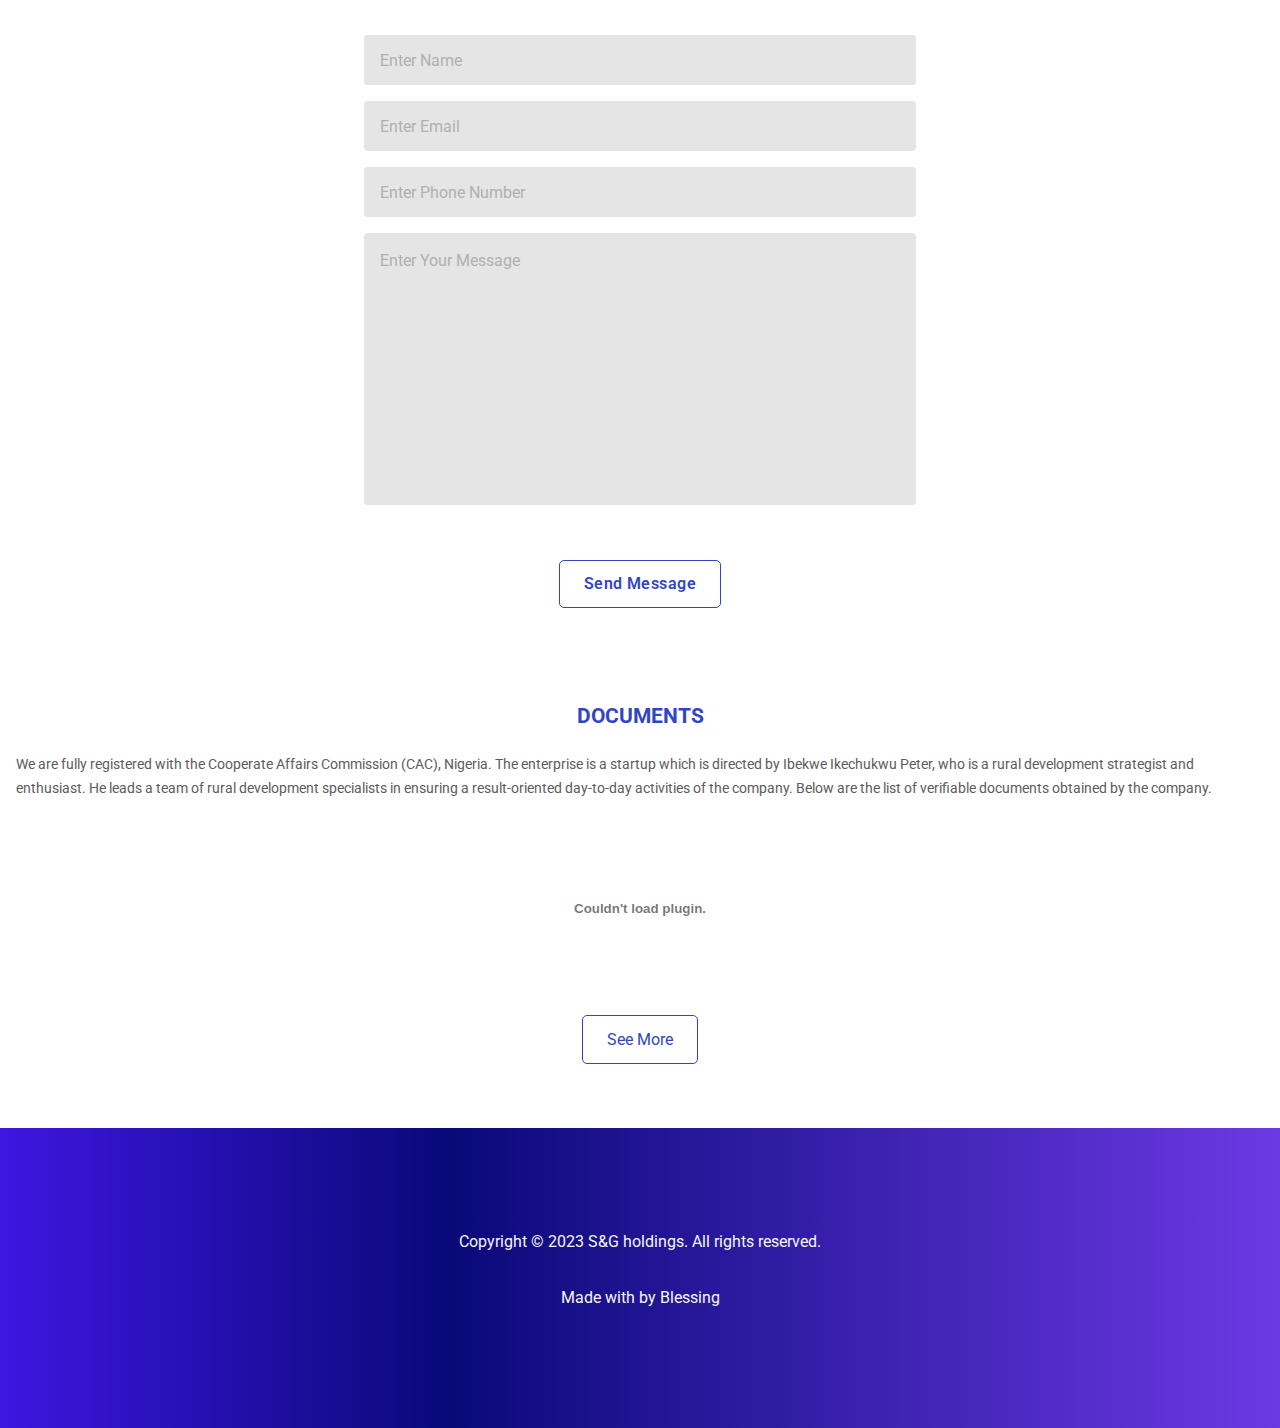
==== commit d1cd4b3a: "Add partners section" ====
--- a/index.html
+++ b/index.html
@@ -322,6 +322,52 @@
         </div>
 
     </section>
+    <section class="counter-section">
+        <div class="counter-header">
+            <h2>Facts & goals</h2>
+            <p>“Our mission is to support rural dwellers and promote quality and all inclusive
+                society”</p>
+            <span>Mr. Ibekwe
+                Ikechukwu.</span>
+        </div>
+        <div class="counter-container">
+            
+            <div class="counter" data-target="100"></div>
+            <span>Clients</span>
+            </div>
+            <div class="counter-container">
+            
+            <div class="counter" data-target="200"></div>
+            <span>Products ordered</span>
+            </div>
+            <div class="counter-container">
+           
+            <div class="counter" data-target="50"></div>
+            <span>Projects delivered</span>
+            </div>
+            <div class="counter-container">
+           
+            <div class="counter" data-target="4"></div>
+            <span>Partners</span>
+            </div>
+
+    </section>
+    <section class="partners-section">
+        <h2>Partners</h2>
+        <p class="partner-title">We love our partners!</p>
+        <div class="partners">
+          
+            <ul class="partners-ul">
+                <li>Sėklos</li>
+                <li>kaali international</li>
+                <li>Ararat</li>
+                <li>Rongchaung mining company Ltd</li>
+            </ul>
+            
+        </div>
+
+    </section>
+    
 
     <section id="contact">
         
--- a/style.css
+++ b/style.css
@@ -680,6 +680,118 @@
     text-transform: capitalize;  
   }
   /* end of product  section styling */
+  /* beginning  of counter page  section styling */
+  .counter-section{
+   
+    background: linear-gradient(
+        to bottom, rgb(108, 57, 228),rgb(108, 57, 228),
+        rgb(64, 64, 190), rgb(78, 78, 221));
+        color: white;
+        padding: 4rem 1rem;
+       
+        
+     
+   
+  }
+
+.counter-container {
+display: flex;
+flex-direction: column;
+justify-content: center;
+text-align: center;
+margin: 30px 50px;
+}
+.counter {
+font-size: 60px;
+margin-top: 10px;
+font-weight: bold;
+}
+.counter-header{
+    display: flex;
+    flex-direction: column;
+justify-content: center;
+}
+.counter-header h2{
+    text-align: center;
+    font-weight: bold;
+    margin: 1rem 0;
+    
+}
+.counter-header p{
+    text-align: center;
+    line-height: 24px;
+    font-style: italic;
+  
+    
+}
+.counter-header span{
+    text-align: end;
+    
+    font-style: italic;
+    margin-bottom: 2rem;
+    
+}
+.counter-container span{
+    font-size: 1.3rem;
+}
+
+@media (max-width: 580px) {
+body {
+flex-direction: column;
+}
+}
+
+  /* end  of counter page  section styling */
+
+  /* beginning  of partner page  section styling */
+  .partners-section{
+    color: #a19f9f;
+    
+    font-family: 'Trebuchet MS', 'Lucida Sans Unicode', 'Lucida Grande', 'Lucida Sans', Arial, sans-serif;
+    margin: 4rem 0;
+    display: flex;
+    flex-direction: column;
+    justify-content: center;
+    align-items: center;
+  }
+
+ 
+
+  .partners{   
+    display: flex;
+    flex-direction: column;
+    justify-content: center;
+    align-items: center;
+   
+
+  }
+  .partner-title{
+    
+    font-size: 1.3rem;
+    margin: 1rem 0;
+  }
+  .partners p{
+    
+    text-align: center;
+  }
+  .partners-section h2{
+    color: rgb(48, 70, 196);
+    font-weight: bold;
+    text-transform: uppercase;
+    margin: 1rem 0;
+    font-size: 1.8rem;
+    font-weight: bold;
+    font-size: 2.5rem;
+    margin-bottom: 2rem;
+    
+  }
+  .partners-ul li{
+    list-style-type: disc;
+    font-size: 1.1rem;
+    text-transform: capitalize;
+    
+  }
+  /* end  of partner page  section styling */
   /* beginning  of medical page  section styling */
   .medical-html{
     display: flex;
@@ -885,11 +997,17 @@
     font-weight: bold;
     text-transform: uppercase;
     font-size: 1.3rem;
-    color: rgb(48, 70, 196);;
+    color: rgb(48, 70, 196);
   }
   .pdf{
     max-width: 100%;
     margin-bottom: 2rem;
+  }
+  .docpage-section h2{
+    margin: 2rem 1rem;
+    color: rgb(48, 70, 196);
+
+
   }
   /* end  of document contact section styling */
   /* beginning  of footer section styling */
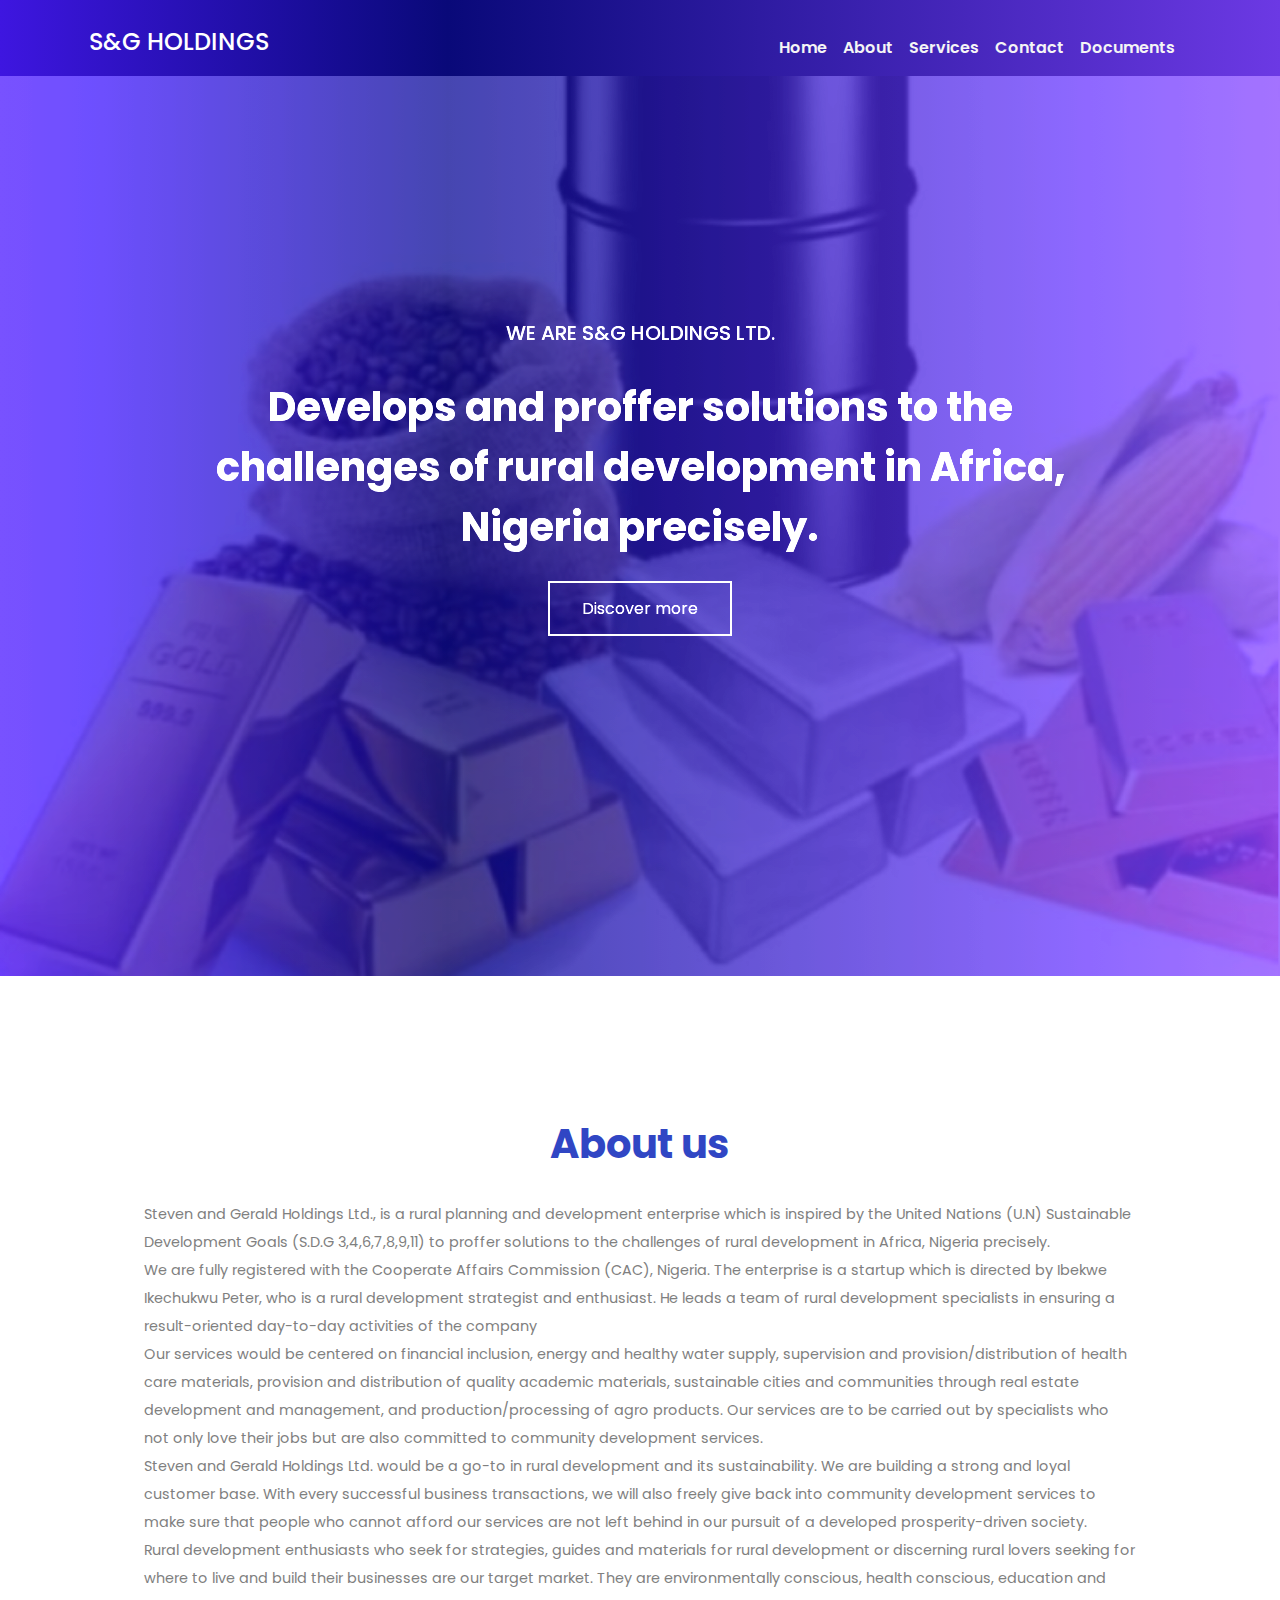
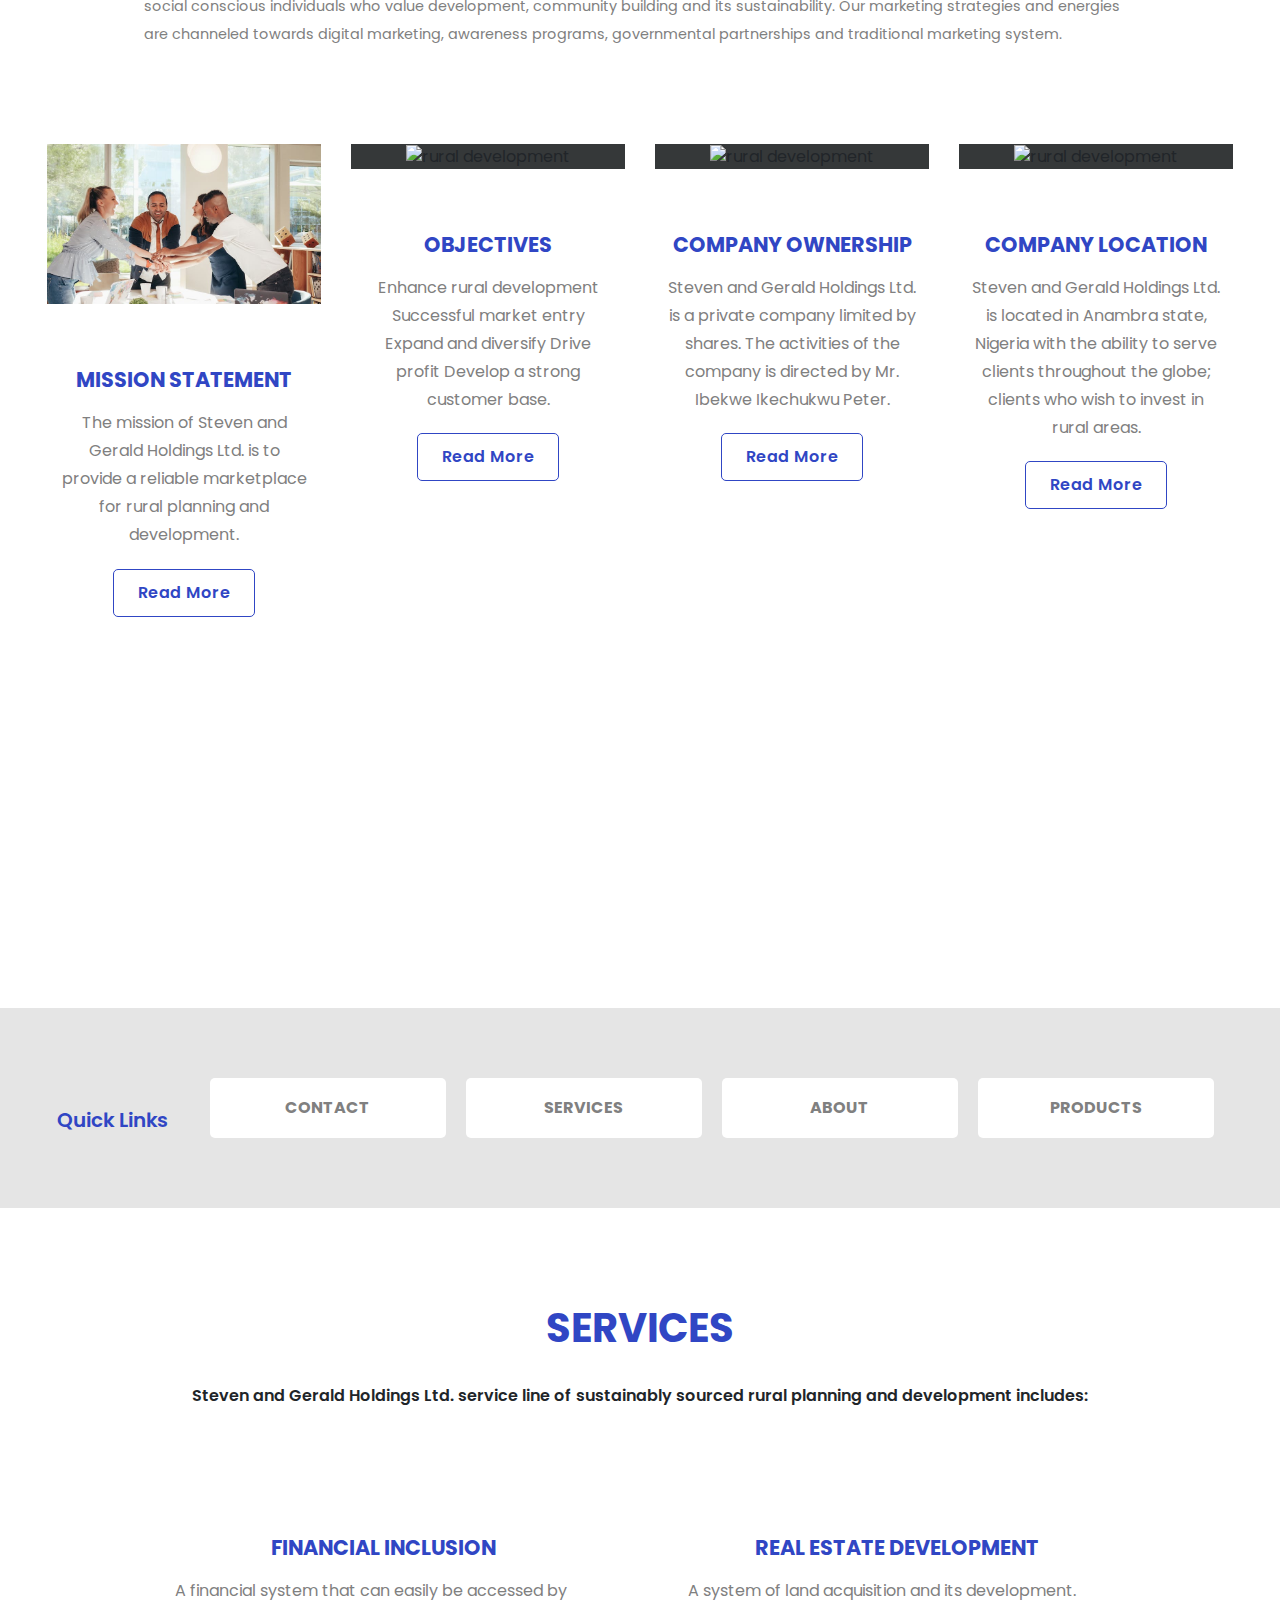
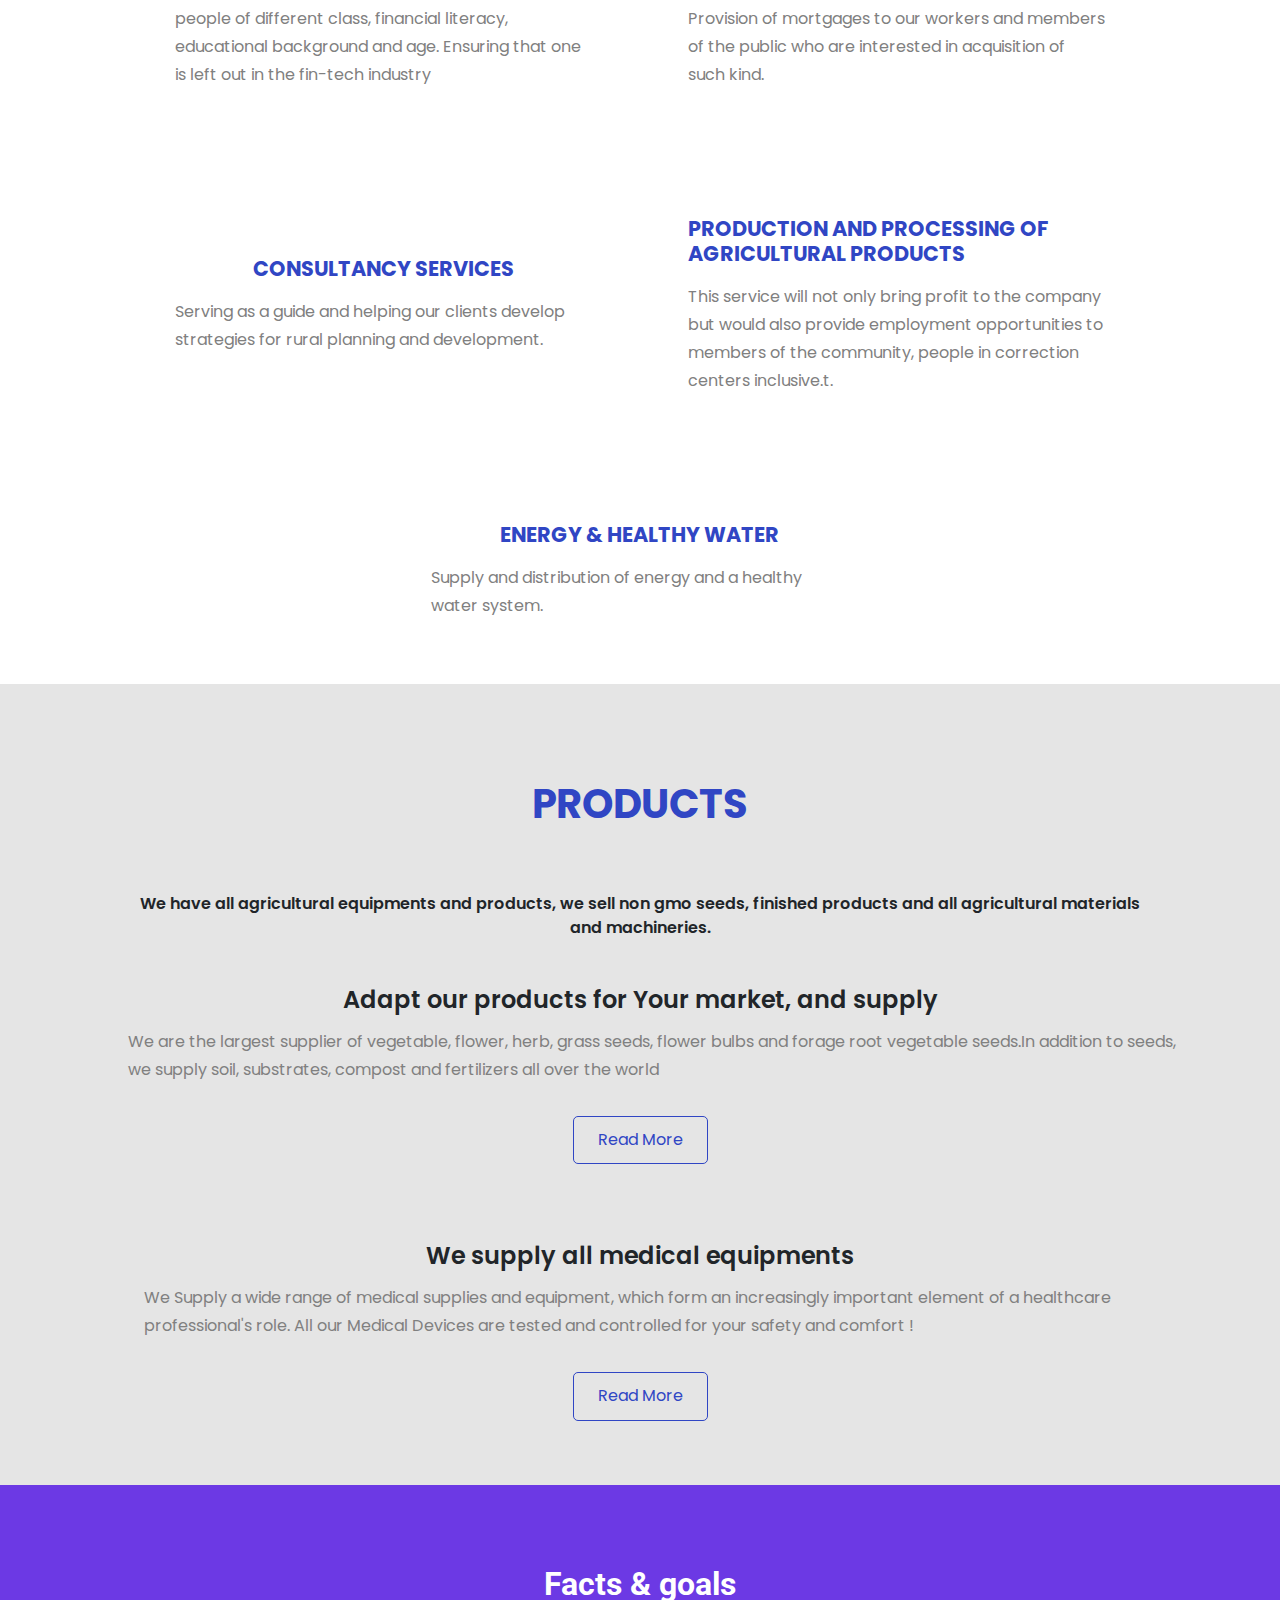
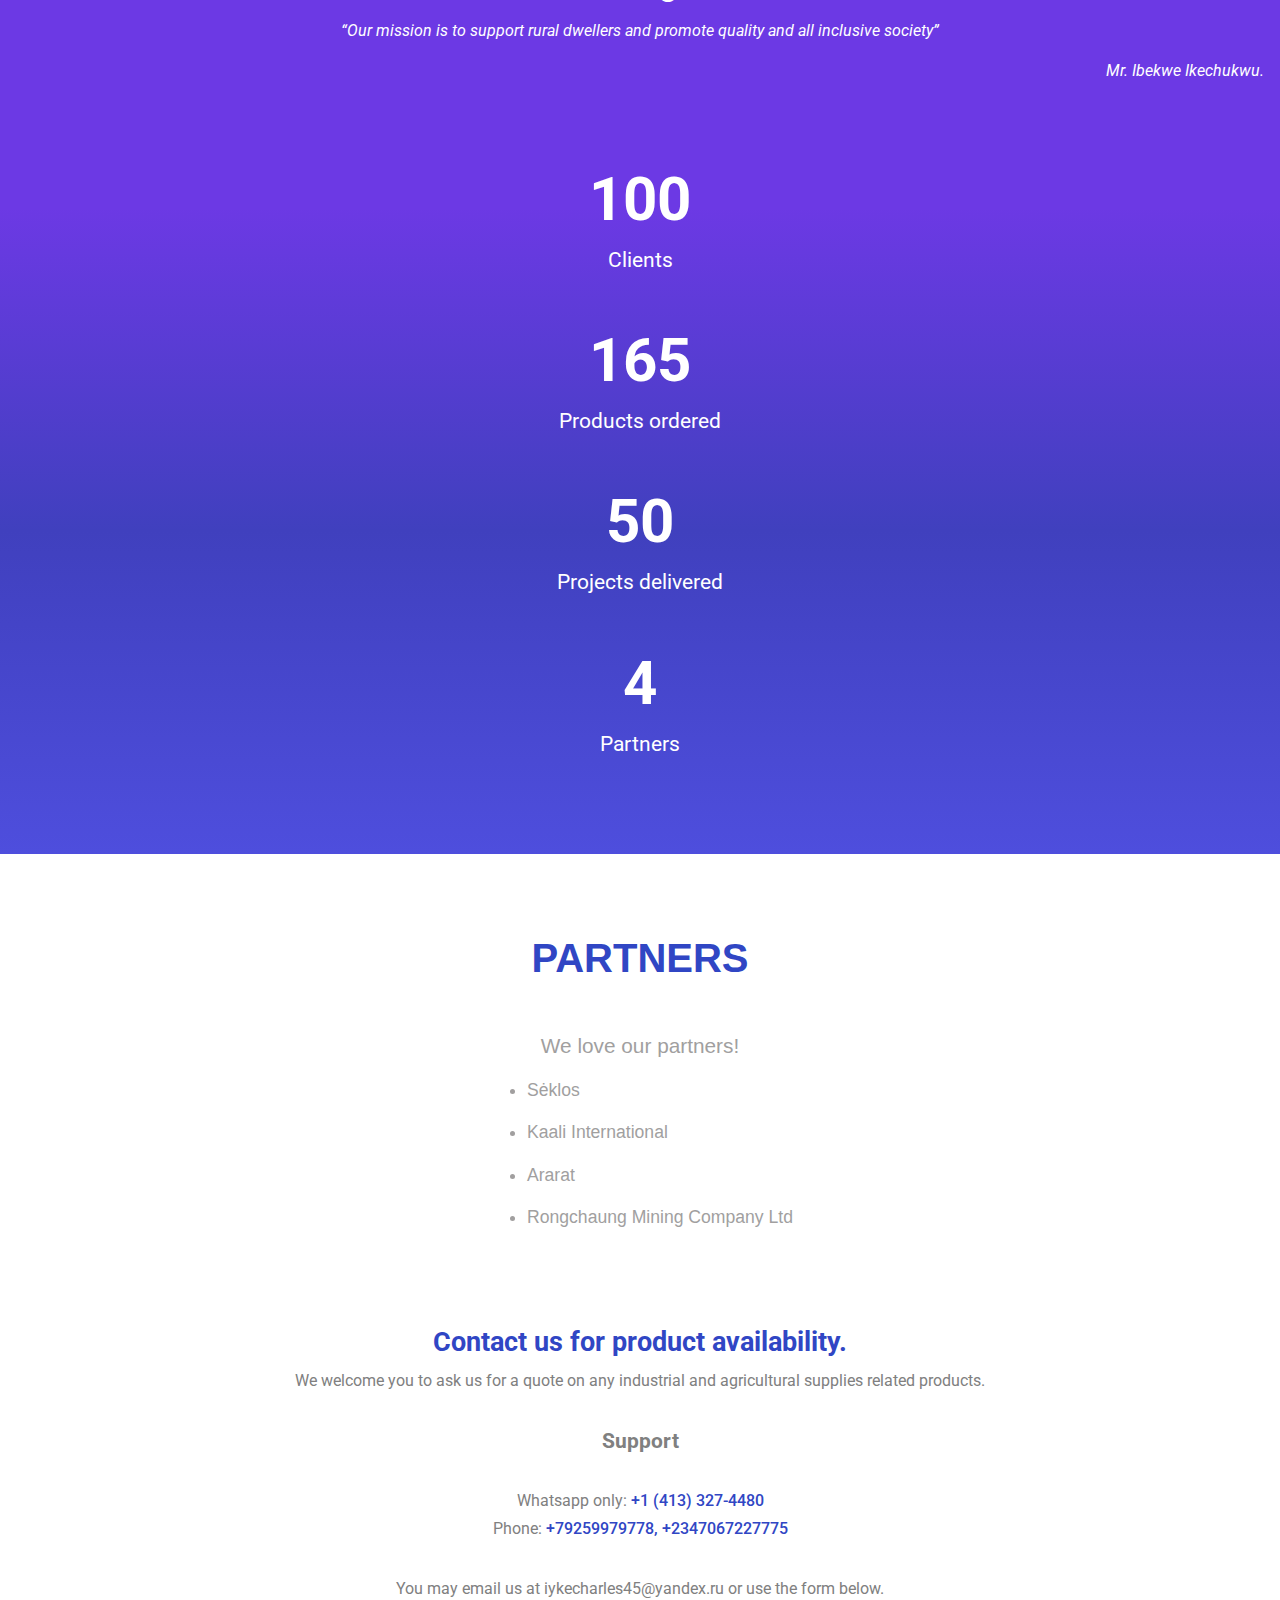
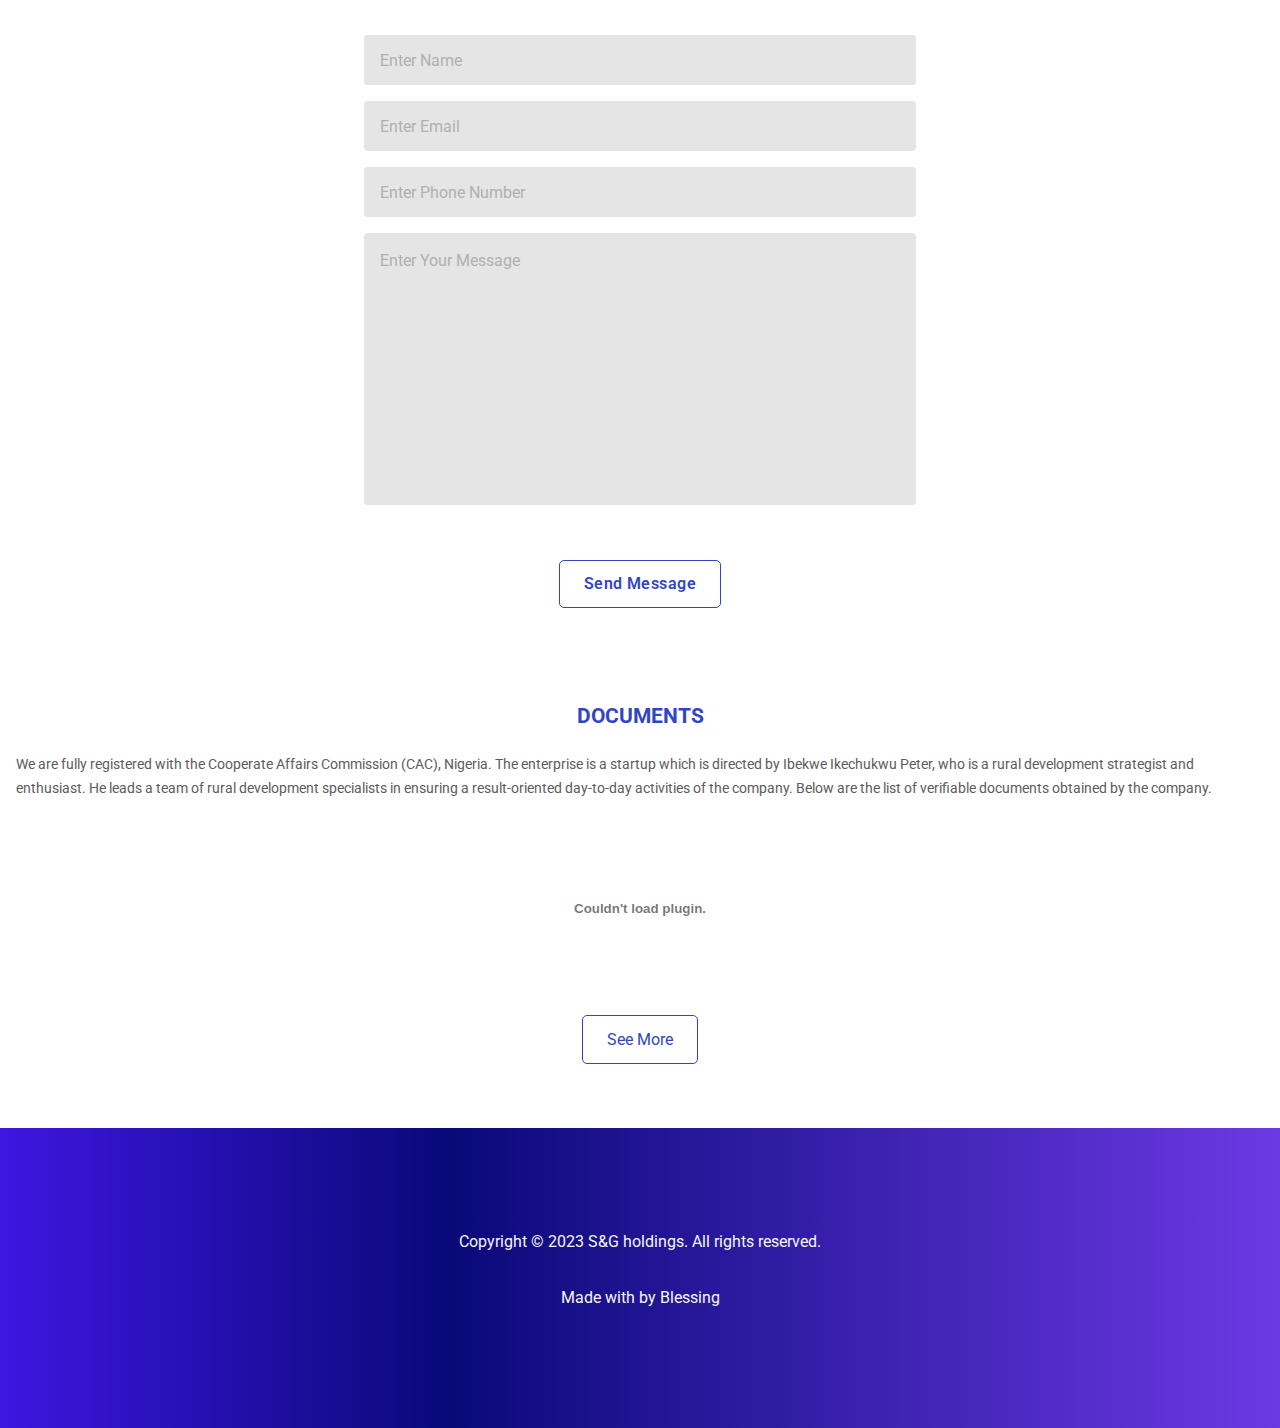
==== commit 3cb7644b: "Add photo" ====
--- a/index.html
+++ b/index.html
@@ -144,7 +144,7 @@
     <section class="company-overview">
         <div class="view1">
            <div class="companyoview-img-div">
-            <img src="https://images.pexels.com/photos/8084709/pexels-photo-8084709.jpeg?auto=compress&cs=tinysrgb&w=800" alt="rural development" class="view1-img">
+            <img src="./images/ronch-front-photo.jpeg" alt="rural development" class="view1-img">
            </div>
            <div class="companyoview-info-div">
             <h3>Mission Statement</h3>
--- a/style.css
+++ b/style.css
@@ -172,7 +172,7 @@
     
   }
   .bg-img-1 {
-    background-image: url('https://images.pexels.com/photos/730547/pexels-photo-730547.jpeg?auto=compress&cs=tinysrgb&w=800');
+    background-image: url("./images/correct-frontpage.PNG");
   }
   .bg-img-2 {
     background-image: url('https://images.pexels.com/photos/1396122/pexels-photo-1396122.jpeg?auto=compress&cs=tinysrgb&w=800');
